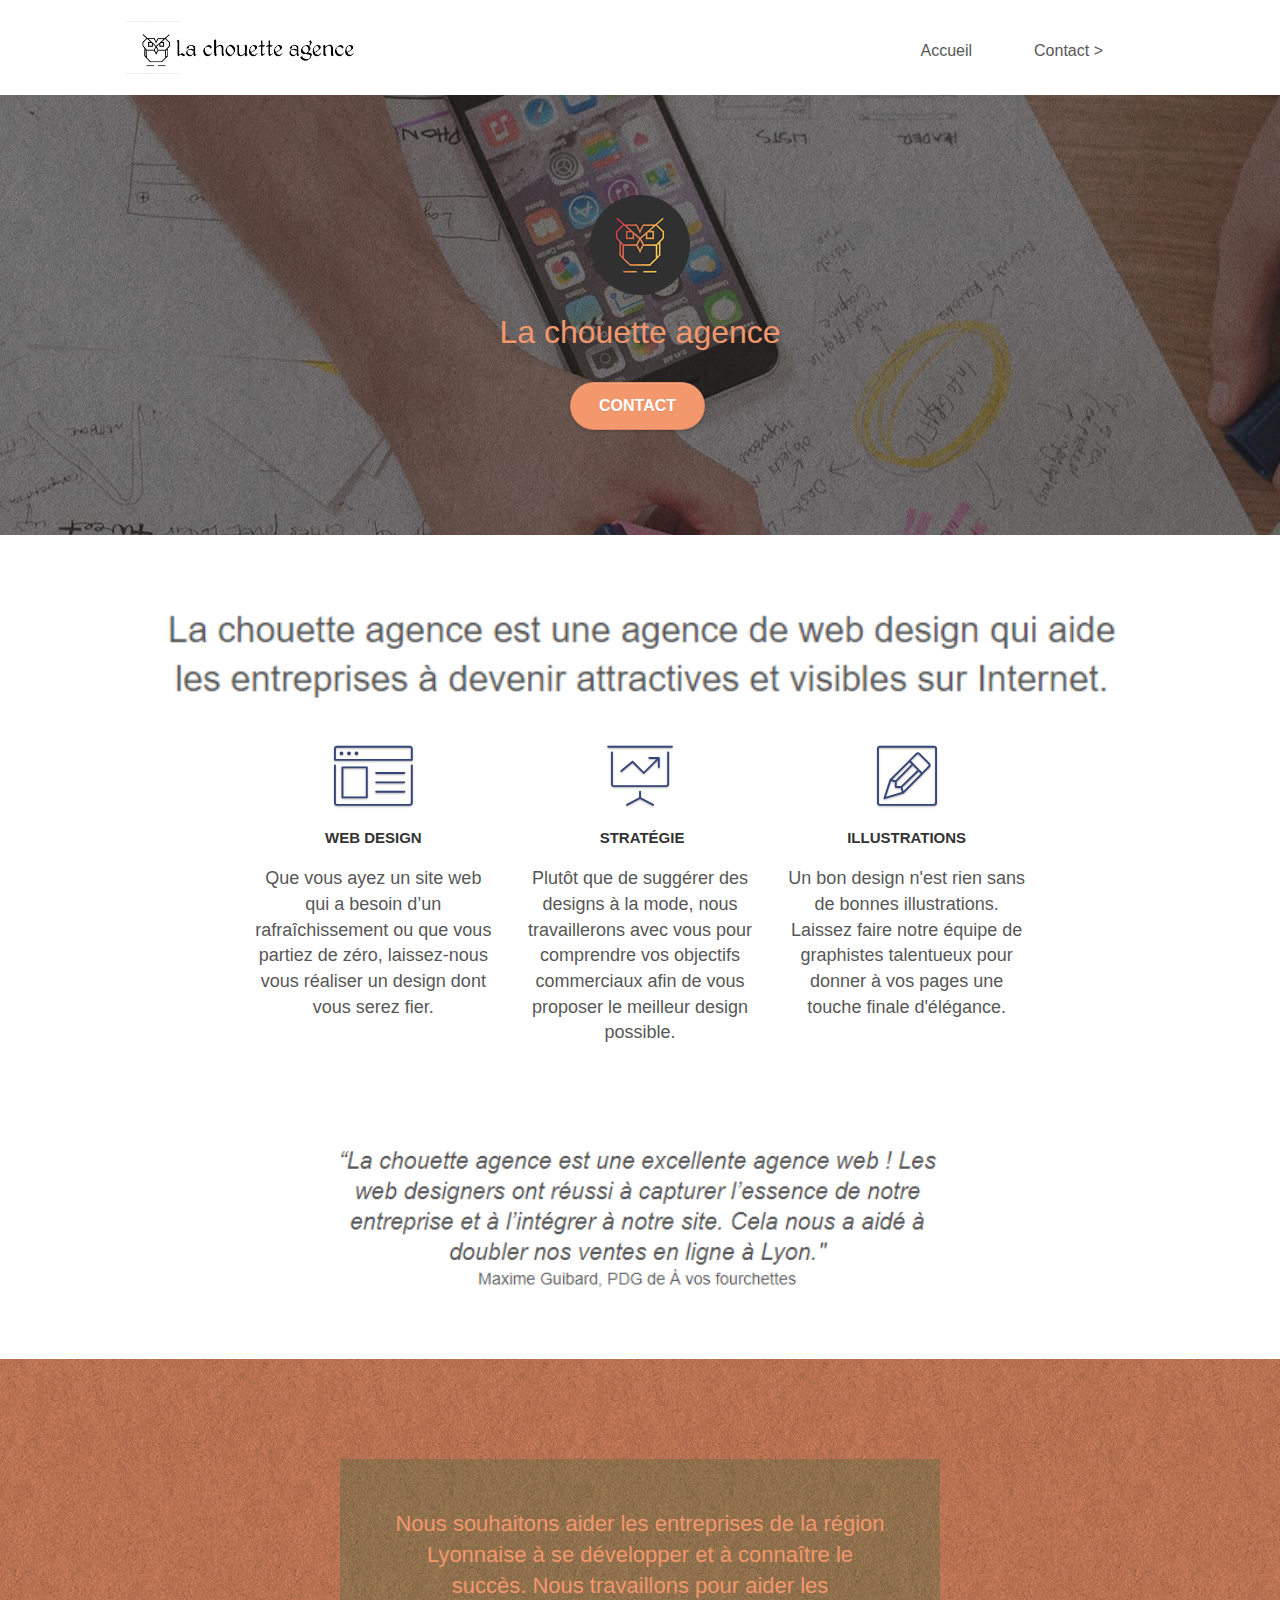
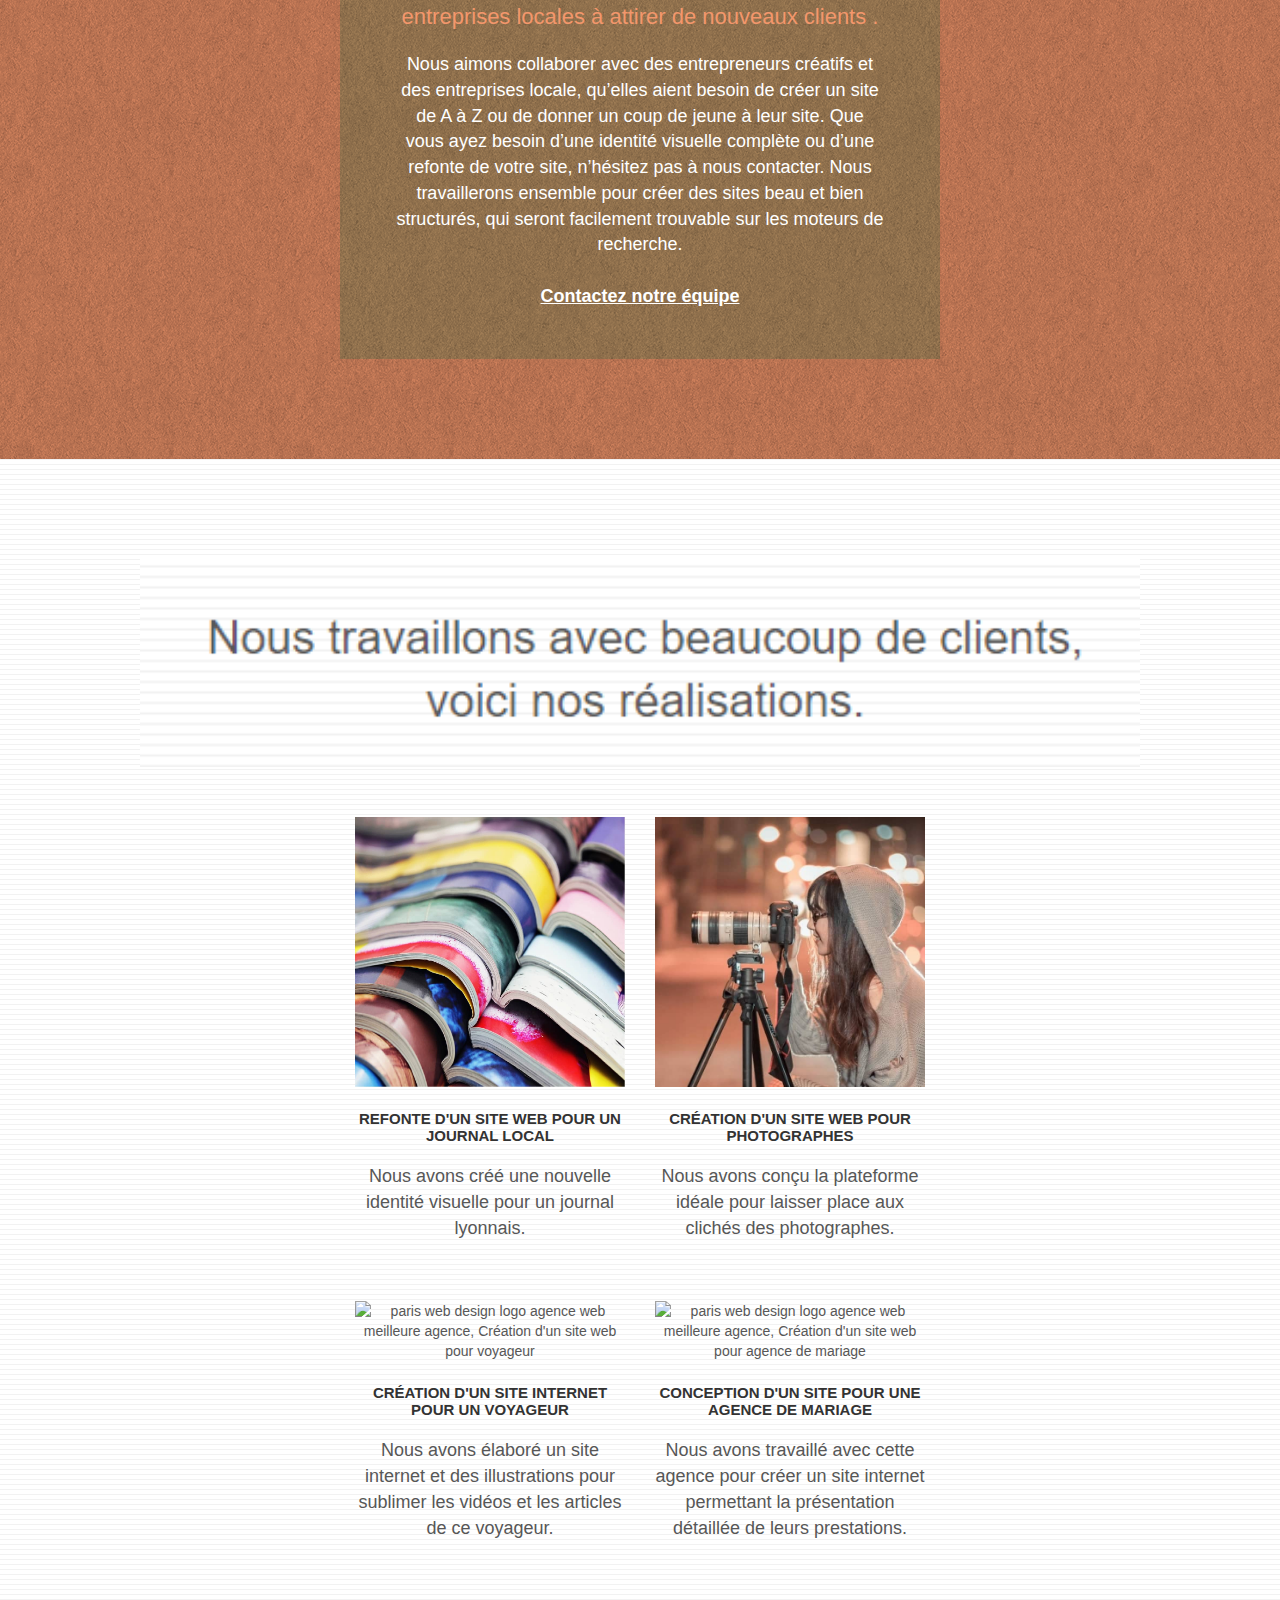
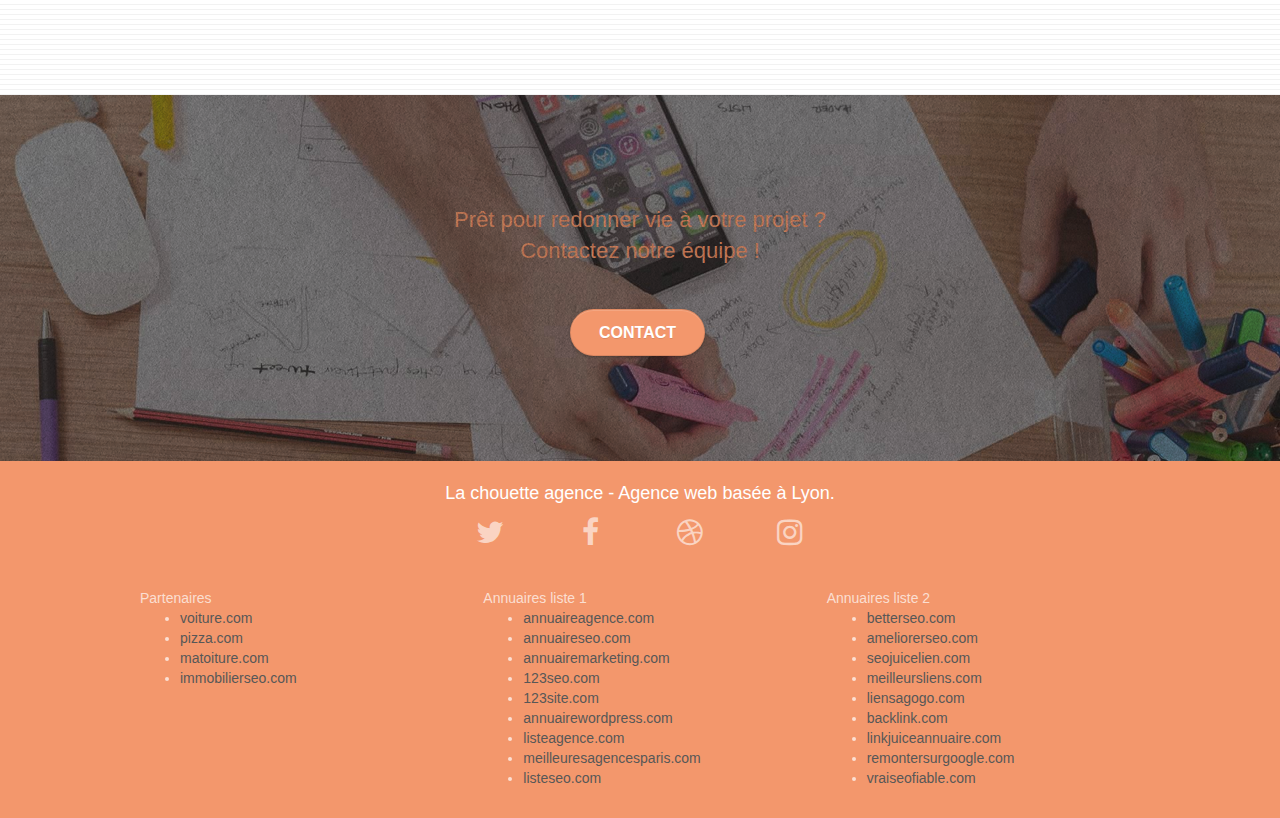
==== index.html @ f7504cf6 "Img compressées + élément hors fenêtre + redimensionnement texte..." ====
<!doctype html>
<html lang="fr">
<head>
    <meta charset="utf-8">
    <meta name="keywords" content="seo, google, site web, site internet, agence design paris, agence design, agence design,agence design,agence design,agence design,agence design,agence design,agence design,agence design">
    <meta name="description" content="La chouette agence est une entreprise de web design qui aide les entreprises à devenir attractives et visibles sur internet">
    <meta name="viewport" content="width=device-width, initial-scale=1.0, viewport-fit=cover">
    <link rel="shortcut icon" type="image/png" href="favicon.jpg">
    
	<link rel="stylesheet" type="text/css" href="./css/bootstrap.css">
	<link rel="stylesheet" type="text/css" href="style.css">
	<link rel="stylesheet" type="text/css" href="./css/font-awesome.css">
	<link rel="stylesheet" type="text/css" href="./css/et-line.css">
	
    
	<script src="./js/jquery-2.1.0.js" defer></script>
	<script src="./js/bootstrap.js" defer></script>
	<script src="./js/blocs.js" defer></script>
	<script src="./js/jquery.touchSwipe.js" defer></script>
	<script src="./js/gmaps.js" defer></script>

    <title> La chouette agence </title>

    
<!-- Analytics -->
 
<!-- Analytics END -->
    
</head>
<body>
<!-- Principal conteneur -->
<div class="page-container">
    
<!-- bloc-0 -->
<div class="bloc bgc-white l-bloc " id="bloc-0">
	<div class="container bloc-sm">

		<nav class="navbar row">
			<div class="navbar-header">
				<div class="keywords" style="color:#cccccc;font-size:1px;">Agence web à paris, stratégie web, web design, illustrations, design de site web, site web, web, internet, site internet, site</div>
				<a class="navbar-brand" href="index.html"><img src="img/la-chouette-agence.png" alt="paris web design logo agence web meilleure agence" height="40" /></a>
				<div class="keywords" style="color:#cccccc;font-size:1px;">Agence web à paris, stratégie web, web design, illustrations, design de site web, site web, web, internet, site internet, site</div>
				<button id="nav-toggle" type="button" class="ui-navbar-toggle navbar-toggle" data-toggle="collapse" data-target=".navbar-1">
					<span class="sr-only">Toggle navigation</span><span class="icon-bar"></span><span class="icon-bar"></span><span class="icon-bar"></span>
				</button>
			</div>
			<div class="collapse navbar-collapse navbar-1 special-dropdown-nav">
				<ul class="site-navigation nav navbar-nav">
					<li>
						<a href="index.html">Accueil</a>
					</li>
					<li>
					</li>
					<li>
						<a href="page2.html"> Contact &gt;</a>
					</li>
				</ul>
			</div>
		</nav>
	</div>
</div>
<!-- bloc-0 END -->

<!-- bloc-1-presentation -->
<div class="bloc bgc-dark-slate-blue bg-banniere d-bloc bg-t-edge bloc-bg-texture texture-paper b-parallax" id="bloc-1-hero">
	<div class="container bloc-lg">
		<div class="row tight-width-whitespace">
			<div class="col-sm-12">
				<img src="img/logo.png" class="center-block image-resize-mode" width="100" alt="La chouette agence, agence web paris, création logo paris" />
				<h1 class="text-center hero-bloc-text tc-white ">
					La chouette agence
				</h1>
				<div class="text-center">
					<a href="page2.html" class="btn btn-lg btn-clean btn-rd cta-hero btn-atomic-tangerine" id="cta-hero" title="Contact">Contact</a>
				</div>
			</div>
		</div>
	</div>
</div>
<!-- bloc-1-presentation END -->

<!-- bloc-2-services -->
<div class="bloc bgc-white l-bloc" id="bloc-2-services">
	<div class="container bloc-md">
		<div class="row">
			<div class="col-sm-12 text-center">
				<img alt="agence web, agence web paris, web design paris, stratégie web" src="img/title.png" />
			</div>
		</div>
		<div class="row voffset-lg med-width-whitespace">
			<div class="col-sm-4">
				<div class="text-center">
					<span class="et-icon-browser sm-shadow icon-dark-slate-blue icons icon-lg"></span>
				</div>
				<h3 class="mg-md text-center">
					Web design
				</h3>
				<p class="text-center ">
					Que vous ayez un site web qui a besoin d&rsquo;un rafraîchissement ou que vous partiez de zéro, laissez-nous vous réaliser un design dont vous serez fier.
				</p>
			</div>
			<div class="col-sm-4">
				<div class="text-center">
					<span class="et-icon-presentation sm-shadow icon-dark-slate-blue icons icon-lg"></span>
				</div>
				<h3 class="mg-md text-center">
					&nbsp;Stratégie
				</h3>
				<p class="text-center ">
					Plutôt que de suggérer des designs à la mode, nous travaillerons avec vous pour comprendre vos objectifs commerciaux afin de vous proposer le meilleur design possible.<br>
				</p>
			</div>
			<div class="col-sm-4">
				<div class="text-center">
					<span class="et-icon-edit sm-shadow icon-dark-slate-blue icons icon-lg"></span>
				</div>
				<h3 class="mg-md text-center">
					Illustrations
				</h3>
				<p class="text-center ">
					Un bon design n'est rien sans de bonnes illustrations. Laissez faire notre équipe de graphistes talentueux pour donner à vos pages une touche finale d'élégance.
				</p>
			</div>
		</div>
		<div class="row voffset-lg voffset">
			<div class="col-xs-12 col-md-8 col-md-offset-2 text-center">
				<img alt="agence web, agence web paris, web design paris, stratégie web" src="img/citation.png" />

			</div>
		</div>
	</div>
</div>
<!-- bloc-2-services END -->

<!-- bloc-3-what-i-do -->
<div class="bloc tc-white bgc-atomic-tangerine bg-presentation d-bloc bloc-bg-texture texture-paper b-parallax" id="bloc-3-what-i-do">
	<div class="container bloc-lg">
		<div class="row tight-width-whitespace black-background">
			<div class="col-sm-12">
				<h2 class="mg-md text-center tc-white">
					Nous souhaitons aider les entreprises de la région Lyonnaise à se développer et à connaître le succès. Nous travaillons pour aider les entreprises locales à attirer de nouveaux clients .<br>
				</h2>
				<p class="text-center white">
					Nous aimons collaborer avec des entrepreneurs créatifs et des entreprises locale, qu’elles aient besoin de créer un site de A à Z ou de donner un coup de jeune à leur site. Que vous ayez besoin d’une identité visuelle complète ou d’une refonte de votre site, n’hésitez pas à nous contacter. Nous travaillerons ensemble pour créer des sites beau et bien structurés, qui seront facilement trouvable sur les moteurs de recherche. <br><br><a class="ltc-white bold-link" href="page2.html">Contactez notre équipe</a><br>
				</p>
			</div>
		</div>
	</div>
</div>
<!-- bloc-3-what-i-do END -->

<!-- bloc-4-portfolio -->
<div class="bloc bgc-white bg-lines-h2-bg bg-repeat l-bloc" id="bloc-4-portfolio">
	<div class="container bloc-lg">
		<div class="row">
			<div class="col-sm-12 text-center">
				<img alt="agence web, agence web paris, web design paris, stratégie web" src="img/title2.png" />
			</div>
		</div>
		<div class="row tight-width-whitespace portfolio-row">
			<div class="col-sm-6">
				<a href="#" data-lightbox="img/1.jpg" data-gallery-id="gallery-1" data-caption="Refonte d'un site web pour un journal local" data-frame="snapshot-lb"><img src="img/1.jpg" alt="paris web design logo agence web meilleure agence et refonte site web journal" class="img-responsive portfolio-thumb" /></a>
				<h3 class="mg-md text-center">
					Refonte d'un site web pour un journal local
				</h3>
				<p class="text-center">
					Nous avons créé une nouvelle identité visuelle pour un journal lyonnais.
				</p>
			</div>
			<div class="col-sm-6">
				<a href="#" data-lightbox="img/2.jpg" data-gallery-id="gallery-1" data-caption="Création d'un site web pour photographes" data-frame="snapshot-lb"><img src="img/2.jpg" class="img-responsive portfolio-thumb" alt="paris web design logo agence web meilleure agence, Création d'un site web pour photographes" title="site photographes"/></a>
				<h3 class="mg-md text-center">
					Création d'un site web pour photographes
				</h3>
				<p class="text-center">
					Nous avons conçu la plateforme idéale pour laisser place aux clichés des photographes.
				</p>
			</div>
		</div>
		<div class="row tight-width-whitespace portfolio-row">
			<div class="col-sm-6">
				<a href="#" data-lightbox="img/3.jpeg" data-gallery-id="gallery-1" data-caption="Création d'un site internet pour un voyageur" data-frame="snapshot-lb"><img src="img/3.jpeg" class="img-responsive portfolio-thumb" alt="paris web design logo agence web meilleure agence, Création d'un site web pour voyageur" title="site voyageurs"/></a>
				<h3 class="mg-md text-center">
					Création d'un site internet pour un voyageur
				</h3>
				<p class="text-center">
					Nous avons élaboré un site internet et des illustrations pour sublimer les vidéos et les articles de ce voyageur.
				</p>
			</div>
			<div class="col-sm-6">
				<a href="#" data-lightbox="img/4.jpeg" data-gallery-id="gallery-1" data-caption="Conception d'un site pour une agence de mariage" data-frame="snapshot-lb"><img src="img/4.jpeg" class="img-responsive portfolio-thumb" alt="paris web design logo agence web meilleure agence, Création d'un site web pour agence de mariage" title="site pour mariage"/></a>
				<h3 class="mg-md text-center">
					Conception d'un site pour une agence de mariage
				</h3>
				<p class="text-center">
					Nous avons travaillé avec cette agence pour créer un site internet permettant la présentation détaillée de leurs prestations.
				</p>
			</div>
		</div>
	</div>
</div>
<!-- bloc-4-portfolio END -->

<!-- bloc-5-cta -->
<div class="bloc bgc-dark-slate-blue bg-banniere d-bloc bloc-bg-texture texture-paper" id="bloc-5-cta">
	<div class="container bloc-lg">
		<div class="row">
			<h2 class="mg-md text-center tc-white">
				Prêt pour redonner vie à votre projet ?<br>Contactez notre équipe !
			</h2>
			<div class="col-sm-12 text-center">
				<a href="page2.html" class="btn btn-atomic-tangerine btn-clean btn-rd btn-lg cta-hero" title="Contact">Contact</a>
			</div>
		</div>
	</div>
</div>
<!-- bloc-5-cta END -->

<!-- Footer - bloc-8 -->
<div class="bloc bgc-atomic-tangerine d-bloc" id="bloc-8">
	<div class="container bloc-sm">
		<div class="row">
			<div class="col-sm-12">
				<p class="text-center white">
					La chouette agence - Agence web basée à Lyon.<br>
				</p>
				<div class="row row-no-gutters social">
					<div class="col-sm-3">
						<div class="text-center">
							<a class="social" href="index.html"><span class="fa fa-twitter icon-md"></span></a>
						</div>
					</div>
					<div class="col-sm-3">
						<div class="text-center">
							<a class="social" href="index.html"><span class="fa fa-facebook icon-md"></span></a>
						</div>
					</div>
					<div class="col-sm-3">
						<div class="text-center">
							<a class="social" href="index.html"><span class="fa fa-dribbble icon-md"></span></a>
						</div>
					</div>
					<div class="col-sm-3">
						<div class="text-center">
							<a class="social" href="index.html"><span class="fa fa-instagram icon-md"></span></a>
						</div>
					</div>
					<div class="keywords" style="color:#F3976C;">Agence web à paris, stratégie web, web design, illustrations, design de site web, site web, web, internet, site internet, site</div>
				</div>
				<div class="row">
					<div class="col-sm-4">
						Partenaires
							<ul>
								<li><a href="voiture.com">voiture.com</a></li>
								<li><a href="pizza.com">pizza.com</a></li>
								<li><a href="matoiture.com">matoiture.com</a></li>
								<li><a href="immobilierseo.com">immobilierseo.com</a></li>
							</ul>		
					</div>
					<div class="col-sm-4">
						Annuaires liste 1
						<ul>
							<li><a href="annuaireagence.com">annuaireagence.com</a></li>
							<li><a href="annuaireseo.com">annuaireseo.com</a></li>
							<li><a href="annuairemarketing.com">annuairemarketing.com</a></li>
							<li><a href="123seoture.com">123seo.com</a></li>
							<li><a href="123site.com">123site.com</a></li>
							<li><a href="annuairewordpress.com">annuairewordpress.com</a></li>
							<li><a href="listeagence.com">listeagence.com</a></li>
							<li><a href="meilleuresagencesparis.com">meilleuresagencesparis.com</a></li>
							<li><a href="listeseo.com">listeseo.com</a></li>
						</ul>
					</div>
					<div class="col-sm-4">
						Annuaires liste 2
						<ul>
							<li><a href="betterseo.com">betterseo.com</a></li>
							<li><a href="ameliorerseo.com">ameliorerseo.com</a></li>
							<li><a href="seojuicelien.com">seojuicelien.com</a></li>
							<li><a href="meilleursliens.com">meilleursliens.com</a></li>
							<li><a href="liensagogo.com">liensagogo.com</a></li>
							<li><a href="backlink.com">backlink.com</a></li>
							<li><a href="linkjuiceannuaire.com">linkjuiceannuaire.com</a></li>
							<li><a href="remontersurgoogle.com">remontersurgoogle.com</a></li>
							<li><a href="vraiseofiable.com">vraiseofiable.com</a></li>
						</ul>
					</div>
				</div>
			</div>
		</div>
	</div>
</div>
<!-- Footer - bloc-8 END -->

</div>
<!-- Principal conteneur END -->
    

</body>
</html>
---- style.css ----
body {
    margin: 0;
    padding: 0;
    background: #FFF;
    overflow-x: hidden;
    -webkit-font-smoothing: antialiased;
    -moz-osx-font-smoothing: grayscale;
}

a,
button {
    transition: all .3s ease-in-out;
    outline: none!important;
}

a:hover {
    text-decoration: none;
    cursor: pointer;
}

#page-loading-blocs-notifaction {
    position: fixed;
    top: 0;
    bottom: 0;
    width: 100%;
    z-index: 100000;
    background: #FFFFFF url("img/pageload-spinner.gif") no-repeat center center;
}

.bloc {
    
    clear: both;
    background: 50% 50% no-repeat;
    padding: 0 50px;
    -webkit-background-size: cover;
    -moz-background-size: cover;
    -o-background-size: cover;
    background-size: cover;
    position: relative;
}

.bloc .container {
    padding-left: 0;
    padding-right: 0;
}
.text-center img {
    width: 100%;
}

.bloc-lg {
    padding: 100px 50px;
}

.bloc-md {
    padding: 50px;
}

.bloc-sm {
    padding: 20px 50px;
}

.bg-center,
.bg-l-edge,
.bg-r-edge,
.bg-t-edge,
.bg-b-edge,
.bg-tl-edge,
.bg-bl-edge,
.bg-tr-edge,
.bg-br-edge,
.bg-repeat {
    -webkit-background-size: auto!important;
    -moz-background-size: auto!important;
    -o-background-size: auto!important;
    background-size: auto!important;
}

.bg-repeat {
    background: repeat;
}

.bg-t-edge {
    background: top no-repeat;
}

.bloc-bg-texture::before {
    content: "";
    background-size: 2px 2px;
    position: absolute;
    top: 0;
    bottom: 0;
    left: 0;
    right: 0;
}

.texture-paper::before {
    background: url("img/texture-paper.png");
    background-size: 280px 280px;
}

.b-parallax {
    background-attachment: fixed;
}

.d-bloc {
    color: rgba(255, 255, 255, .7);
}

.d-bloc button:hover {
    color: rgba(255, 255, 255, .9);
}

.d-bloc .icon-round,
.d-bloc .icon-square,
.d-bloc .icon-rounded,
.d-bloc .icon-semi-rounded-a,
.d-bloc .icon-semi-rounded-b {
    border-color: rgba(255, 255, 255, .9);
}

.d-bloc .divider-h span {
    border-color: rgba(255, 255, 255, .2);
}

.d-bloc .a-btn,
.d-bloc .navbar a,
.d-bloc .navbar-brand,
.d-bloc a .icon-sm,
.d-bloc a .icon-md,
.d-bloc a .icon-lg,
.d-bloc a .icon-xl,
.d-bloc h1 a,
.d-bloc h2 a,
.d-bloc h3 a,
.d-bloc h4 a,
.d-bloc h5 a,
.d-bloc h6 a,
.d-bloc p a {
    color: rgba(255, 255, 255, .6);
}

.d-bloc .a-btn:hover,
.d-bloc .navbar a:hover,
.d-bloc .navbar-brand:hover,
.d-bloc a:hover .icon-sm,
.d-bloc a:hover .icon-md,
.d-bloc a:hover .icon-lg,
.d-bloc a:hover .icon-xl,
.d-bloc h1 a:hover,
.d-bloc h2 a:hover,
.d-bloc h3 a:hover,
.d-bloc h4 a:hover,
.d-bloc h5 a:hover,
.d-bloc h6 a:hover,
.d-bloc p a:hover {
    color: rgba(255, 255, 255, 1);
}

.d-bloc .navbar-toggle .icon-bar {
    background: rgba(255, 255, 255, 1);
}

.d-bloc .btn-wire,
.d-bloc .btn-wire:hover {
    color: rgba(255, 255, 255, 1);
    border-color: rgba(255, 255, 255, 1);
}

.d-bloc .panel {
    color: rgba(0, 0, 0, .5);
}

.d-bloc .panel button:hover {
    color: rgba(0, 0, 0, .7);
}

.d-bloc .panel icon {
    border-color: rgba(0, 0, 0, .7);
}

.d-bloc .panel .divider-h span {
    border-color: rgba(0, 0, 0, .1);
}

.d-bloc .panel .a-btn {
    color: rgba(0, 0, 0, .6);
}

.d-bloc .panel .a-btn:hover {
    color: rgba(0, 0, 0, 1);
}

.d-bloc .panel .btn-wire,
.d-bloc .panel .btn-wire:hover {
    color: rgba(0, 0, 0, .7);
    border-color: rgba(0, 0, 0, .3);
}

.d-bloc .panel,
.l-bloc {
    color: rgba(0, 0, 0, .5);
}

.d-bloc .panel button:hover,
.l-bloc button:hover {
    color: rgba(0, 0, 0, .7);
}

.l-bloc .icon-round,
.l-bloc .icon-square,
.l-bloc .icon-rounded,
.l-bloc .icon-semi-rounded-a,
.l-bloc .icon-semi-rounded-b {
    border-color: rgba(0, 0, 0, .7);
}

.d-bloc .panel .divider-h span,
.l-bloc .divider-h span {
    border-color: rgba(0, 0, 0, .1);
}

.d-bloc .panel .a-btn,
.l-bloc .a-btn,
.l-bloc .navbar a,
.l-bloc .navbar-brand,
.l-bloc a .icon-sm,
.l-bloc a .icon-md,
.l-bloc a .icon-lg,
.l-bloc a .icon-xl,
.l-bloc h1 a,
.l-bloc h2 a,
.l-bloc h3 a,
.l-bloc h4 a,
.l-bloc h5 a,
.l-bloc h6 a,
.l-bloc p a {
    color: rgba(0, 0, 0, .6);
}

.d-bloc .panel .a-btn:hover,
.l-bloc .a-btn:hover,
.l-bloc .navbar a:hover,
.l-bloc .navbar-brand:hover,
.l-bloc a:hover .icon-sm,
.l-bloc a:hover .icon-md,
.l-bloc a:hover .icon-lg,
.l-bloc a:hover .icon-xl,
.l-bloc h1 a:hover,
.l-bloc h2 a:hover,
.l-bloc h3 a:hover,
.l-bloc h4 a:hover,
.l-bloc h5 a:hover,
.l-bloc h6 a:hover,
.l-bloc p a:hover {
    color: rgba(0, 0, 0, 1);
}

.l-bloc .navbar-toggle .icon-bar {
    color: rgba(0, 0, 0, .6);
}

.d-bloc .panel .btn-wire,
.d-bloc .panel .btn-wire:hover,
.l-bloc .btn-wire,
.l-bloc .btn-wire:hover {
    color: rgba(0, 0, 0, .7);
    border-color: rgba(0, 0, 0, .3);
}

.voffset {
    margin-top: 30px;
}

.voffset-lg {
    margin-top: 80px;
}

.row-no-gutters {
    margin-right: 0;
    margin-left: 0;
}

.row.row-no-gutters > [class^="col-"],
.row.row-no-gutters > [class*=" col-"] {
    padding-right: 0;
    padding-left: 0;
}

#bloc-1-hero h1 {
    font-size: 32px;
}

.navbar {
    margin-bottom: 0;
    z-index: 1;
}

.navbar-brand {
    height: auto;
    padding: 3px 15px;
    font-size: 25px;
    font-weight: normal;
    font-weight: 600;
    line-height: 44px;
}

.navbar-brand img {
    max-height: 200px;
    margin: 0 5px 0 0;
    display: inline;
}

.navbar-brand img[src$=svg] {
    min-width: 100px;
}

.nav-center .navbar-brand img {
    margin: 0;
}

.navbar .nav {
    padding-top: 2px;
    margin-right: -16px;
    float: right;
    z-index: 1;
}

.nav > li {
    float: left;
    margin-top: 4px;
    font-size: 16px;
}

.navbar-nav .open .dropdown-menu > li > a {
    text-align: inherit;
}

.nav > li a:hover,
.nav > li a:focus {
    background: transparent;
}

.navbar-toggle {
    margin: 10px 10px 0 0;
    border: 0px;
}

.navbar-toggle:hover {
    background: transparent!important;
}

.navbar-toggle .icon-bar {
    background-color: rgba(0, 0, 0, .5);
    width: 26px;
}

.nav-invert .navbar .nav {
    float: left;
}

.nav-invert .navbar-header,
.nav-invert .navbar-brand {
    float: right;
    position: relative;
    z-index: 2;
}

@media (min-width: 768px) {
    .site-navigation {
        position: absolute;
        top: 50%;
        right: 20px;
        transform: translate(0, -50%);
        -webkit-transform: translateY(-50%);
    }
    .site-navigation a{
        margin-right: 2em;
    }
    .nav > li .dropdown-menu a,
    .nav > li .dropdown-menu a:hover {
        color: #484848;
    }
    .nav-invert .site-navigation {
        left: 0;
        right: 0;
    }
    .nav-center {
        text-align: center;
    }
    .nav-center .navbar-header {
        width: 100%;
    }
    .nav-center .navbar-header,
    .nav-center .navbar-brand,
    .nav-center .nav > li {
        float: none;
        display: inline-block;
    }
    .nav-center .site-navigation {
        position: relative;
        width: 100%;
        right: 0;
        margin-right: 0px;
        margin-top: 20px;
    }
    .nav-center.mini-nav .navbar-toggle {
        float: none;
        margin: 10px auto 0;
    }
}

.nav > li > .dropdown a {
    background: none!important;
    display: block;
    padding: 14px 15px;
}

nav .caret {
    margin: 0 5px;
}

.dropdown-menu .dropdown-menu {
    top: -8px;
    left: 100%;
}

.dropdown-menu .dropmenu-flow-right {
    top: 100%;
    left: 0;
    margin-left: -1px;
    border-top-left-radius: 0;
    border-top-right-radius: 0;
}

.dropdown-menu .dropdown span {
    border: 4px solid black;
    border-top-color: transparent;
    border-right-color: transparent;
    border-bottom-color: transparent;
    margin: 6px -5px 0 0!important;
    float: right;
}

.mg-md {
    margin-top: 10px;
    margin-bottom: 20px;
}

.mg-lg {
    margin-top: 10px;
    margin-bottom: 40px;
}

.btn {
    margin: 0 5px 5px 0;
}

.btn.pull-right {
    margin: 0 0 5px 5px;
}

.btn-d,
.btn-d:hover,
.btn-d:focus {
    color: #FFF;
    background: rgba(0, 0, 0, .3);
}

button {
    outline: none!important;
}

.btn-rd {
    border-radius: 40px;
}

.btn-clean {
    border: 1px solid rgba(0, 0, 0, .08);
    border-bottom-color: rgba(0, 0, 0, .1);
    text-shadow: 0 1px 0 rgba(0, 0, 1, .1);
    box-shadow: 0 1px 3px rgba(0, 0, 1, .25), inset 0 1px 0 0 rgba(255, 255, 255, .15);
}

.icon-md {
    font-size: 30px!important;
}

.icon-lg {
    font-size: 60px!important;
}

.sm-shadow {
    text-shadow: 0 1px 2px rgba(0, 0, 0, .3);
}

.panel-sq,
.panel-sq .panel-heading,
.panel-sq .panel-footer {
    border-radius: 0;
}

.panel-rd {
    border-radius: 30px;
}

.panel-rd .panel-heading {
    border-radius: 29px 29px 0 0;
}

.panel-rd .panel-footer {
    border-radius: 0 0 29px 29px;
}

.form-control {
    border-color: rgba(0, 0, 0, .1);
    box-shadow: none;
}

.scrollToTop {
    width: 40px;
    height: 40px;
    position: fixed;
    bottom: 20px;
    right: 20px;
    opacity: 0;
    z-index: 500;
    transition: all .3s ease-in-out;
}

.scrollToTop span {
    margin-top: 6px;
}

.showScrollTop {
    font-size: 14px;
    opacity: 1;
}

a[data-lightbox] {
    position: relative;
    display: block;
    text-align: center;
}

a[data-lightbox]:hover::before {
    content: "+";
    font-family: "HelveticaNeue-Light", "Helvetica Neue Light", "Helvetica Neue", Helvetica, Arial;
    font-size: 32px;
    width: 50px;
    height: 50px;
    margin-left: -25px;
    border-radius: 50%;
    background: rgba(0, 0, 0, .6);
    color: #FFF;
    font-weight: 100;
    z-index: 1;
    position: absolute;
    top: 50%;
    transform: translateY(-50%);
    -webkit-transform: translateY(-50%);
}

a[data-lightbox]:hover img {
    opacity: 0.6;
    -webkit-animation-fill-mode: none;
    animation-fill-mode: none;
}

#lightbox-modal {
    display: flex;
    align-items: center;
}

#lightbox-modal .modal-dialog {
    width: 90%;
    max-width: 900px;
    margin: 0 auto 0;
}

#lightbox-modal .modal-dialog img {
    max-height: 90vh;
    margin: 0 auto;
}

.lightbox-caption {
    padding: 20px;
    color: #FFF;
    background: rgba(0, 0, 0, .5);
    position: absolute;
    left: 15px;
    right: 15px;
    bottom: 5px;
}

.close-lightbox {
    color: #FFF;
    font-size: 30px;
    position: absolute;
    top: 20px;
    right: 20px;
    z-index: 20;
    background: rgba(0, 0, 0, .5);
    border: none;
    line-height: 30px;
    padding: 0 9px 5px;
    opacity: 0.3;
}

.close-lightbox:hover,
.next-lightbox:hover,
.prev-lightbox:hover {
    opacity: 1.0;
    color: #FFF;
}

.next-lightbox,
.prev-lightbox {
    font-size: 20px;
    color: rgba(255, 255, 255, .9);
    background: rgba(0, 0, 0, .5);
    transition: all .2s ease-in-out;
    position: absolute;
    top: 45%;
    z-index: 1;
    opacity: 0.4;
}

.next-lightbox {
    padding: 6px 8px 1px 13px;
    right: 25px;
}

.prev-lightbox {
    padding: 6px 13px 1px 10px;
    left: 25px;
}

.snapshot-lb .modal-body {
    padding-bottom: 45px;
}

.snapshot-lb .lightbox-caption {
    padding: 0;
    color: rgba(0, 0, 0, .5);
    background: none;
}

h1,
h2,
h3,
h4,
h5,
h6,
p,
label,
.btn,
a {
    font-family: "helvetica";
    font-weight: 400;
    color: #575757!important;
}

.container {
    max-width: 1000px;
}

.hero-bloc-text {
    font-size: 38px;
}

.hero-bloc-text-sub {
    font-size: 36px;
}

.statement-bloc-text {
    line-height: 26px;
    font-style: italic;
    font-size: 20px;
    text-align: center;
    font-weight: lighter;
    max-width: 520px;
    margin: auto auto auto auto;
}

p {
    font-size: 18px;
}

.tight-width-whitespace {
    max-width: 600px;
    margin: auto auto auto auto;
}

.h1 {
    font-size: 20px;
    font-family: "Open Sans";
}

.cta-hero {
    margin-top: 22px;
    color: #FFFFFF!important;
    text-transform: uppercase;
    padding: 12px 28px 12px 28px;
    font-size: 16px;
    font-weight: 700;
}

.social {
    max-width: 400px;
    margin: auto auto auto auto;
}

h2 {
    font-size: 22px;
    line-height: 1.4em;
}

h3 {
    font-size: 15px;
    text-transform: uppercase;
    font-weight: 700;
    color: #333333!important;
}

.med-width-whitespace {
    max-width: 800px;
    margin: auto auto auto auto;
    box-shadow: 0px 0px 0px #000000;
}

h1 {
    color: #333333!important;
}

h4 {
    color: #333333!important;
}

.icons {
    margin-bottom: 14px;
    margin-top: 24px;
}

.white {
    color: #FFFFFF!important;
}

.portfolio-thumb {
    margin-bottom: 24px;
}

.portfolio-row {
    margin-bottom: 44px;
    margin-top: 50px;
}

.avatar {
    box-shadow: 0px 4px 9px rgba(0, 0, 0, 0.3);
}

.black-background {
    background-color: rgba(165, 147, 99, 0.7);
    padding: 40px 40px 40px 40px;
}

.bold-link {
    font-weight: 900;
    text-decoration: underline!important;
}

.bgc-white {
    background-color: #FFFFFF;
}

.bgc-dark-slate-blue {
    background-color: #364577;
}

.bgc-atomic-tangerine {
    background-color: #F3976C;
}

.tc-white {
    color: #F3976C!important;
}

.btn-atomic-tangerine {
    background: #F3976C;
    color: #FFFFFF!important;
}

.btn-atomic-tangerine:hover {
    background: #c27956!important;
    color: #FFFFFF!important;
}

.ltc-white {
    color: #FFFFFF!important;
}

.ltc-white:hover {
    color: #cccccc!important;
}

.ltc-atomic-tangerine {
    color: #F3976C!important;
}

.ltc-atomic-tangerine:hover {
    color: #c27956!important;
}

.icon-dark-slate-blue {
    color: #364577!important;
    border-color: #364577!important;
}

.bg-dots-bg {
    background-image: url("img/dots-bg.png");
}

.bg-lines-h2-bg {
    background-image: url("img/lines-h2-bg.png");
}

.bg-banniere {
    background-image: url("img/la-chouette-agence-banniere.jpg");
}

.bg-presentation {
    background-image: url("img/image-de-presentation.bmp");
}

@media (max-width: 1024px) {
    .bloc {
        padding-left: 20px;
        padding-right: 20px;
    }
    .bloc.full-width-bloc,
    .bloc-tile-2.full-width-bloc .container,
    .bloc-tile-3.full-width-bloc .container,
    .bloc-tile-4.full-width-bloc .container {
        padding-left: 0;
        padding-right: 0;
    }
}

@media (max-width: 992px) and (min-width: 768px) {
    .navbar .nav {
        max-width: 80%
    }
    .nav-center.navbar .nav {
        max-width: 100%
    }
}

@media only screen and (min-device-width: 768px) and (max-device-width: 1024px) and (orientation: landscape) {
    .b-parallax {
        background-attachment: scroll;
    }
}

@media only screen and (min-device-width: 1024px) and (max-device-width: 1366px) and (-webkit-min-device-pixel-ratio: 1.5) {
    .b-parallax {
        background-attachment: scroll;
    }
}

@media (max-width: 991px) {
    .container {
        width: 100%;
    }
    .b-parallax {
        background-attachment: scroll;
    }
    .page-container,
    #hero-bloc {
        overflow-x: hidden;
        position: relative;
    }
    .bloc {
        padding-left: constant(safe-area-inset-left);
        padding-right: constant(safe-area-inset-right);
    }
    .bloc-group,
    .bloc-group .bloc {
        display: block;
        width: 100%;
    }
    .bloc-fill-screen .fill-bloc-top-edge,
    .bloc-fill-screen .fill-bloc-bottom-edge {
        padding: 0 20px;
        padding-left: constant(safe-area-inset-left);
        padding-right: constant(safe-area-inset-right);
    }
}

@media (max-width: 767px) {
    .page-container {
        overflow-x: hidden;
        position: relative;
    }
    h1,
    h2,
    h3,
    h4,
    h5,
    h6,
    p,
    #disqus_thread {
        padding-left: 10px!important;
        padding-right: 10px!important;
    }
    .b-parallax {
        background-attachment: scroll;
    }
    .navbar .nav {
        padding-top: 0;
        border-top: 1px solid rgba(0, 0, 0, .2);
        float: none!important;
    }
    .navbar.row {
        margin-left: 0;
        margin-right: 0;
    }
    .site-navigation {
        position: inherit;
        transform: none;
        -webkit-transform: none;
        -ms-transform: none;
    }
    .nav > li {
        margin-top: 0;
        border-bottom: 1px solid rgba(0, 0, 0, .1);
        background: rgba(0, 0, 0, .05);
        text-align: left;
        padding-left: 15px;
        width: 100%;
    }
    .nav > li:hover {
        background: rgba(0, 0, 0, .08);
    }
    .dropdown .dropdown a .caret {
        float: none;
        margin: 5px 0 0 10px!important;
        border: 4px solid black;
        border-bottom-color: transparent;
        border-right-color: transparent;
        border-left-color: transparent;
    }
    #hero-bloc .navbar .nav {
        background: rgba(0, 0, 0, .8);
    }
    #hero-bloc .navbar .nav a {
        color: rgba(255, 255, 255, .6);
    }
    .hero {
        padding: 50px 0;
    }
    .hero-nav {
        left: -1px;
        right: -1px;
    }
    .navbar-collapse {
        padding: 0;
        overflow-x: hidden;
        -webkit-box-shadow: none;
        box-shadow: none;
    }
    .navbar-brand img {
        max-height: 40px;
        width: auto;
    }
    .nav-invert .navbar-header {
        float: none;
        width: 100%;
    }
    .nav-invert .navbar-toggle {
        float: left;
        margin-left: 10px;
    }
    .bloc {
        padding-left: 0;
        padding-right: 0;
    }
    .bloc-xxl,
    .bloc-xl,
    .bloc-lg {
        padding: 40px 0;
    }
    .bloc-sm,
    .bloc-md {
        padding-left: 0;
        padding-right: 0;
    }
    .bloc-tile-2 .container,
    .bloc-tile-3 .container,
    .bloc-tile-4 .container,
    .bloc-fill-screen .fill-bloc-top-edge,
    .bloc-fill-screen .fill-bloc-bottom-edge {
        padding-left: 0;
        padding-right: 0;
    }
    .a-block {
        padding: 0 10px;
    }
    .btn-dwn {
        display: none;
    }
    .voffset {
        margin-top: 5px;
    }
    .voffset-md {
        margin-top: 20px;
    }
    .voffset-lg {
        margin-top: 30px;
    }
    form {
        padding: 5px;
    }
    .close-lightbox {
        display: inline-block;
    }
    .blocsapp-device-iphone5 {
        background-size: 216px 425px;
        padding-top: 60px;
        width: 216px;
        height: 425px;
    }
    .blocsapp-device-iphone5 img {
        width: 180px;
        height: 320px;
    }
}

@media (max-width: 400px) {
    .bloc {
        padding-left: 0;
        padding-right: 0;
    }
}

@media (max-width: 767px) {
    .bloc-mob-center-text {
        text-align: center;
    }
}
---- css/et-line.css ----
@font-face {
    font-family: et-line;
    src: url(../fonts/et-line.eot);
    src: url(../fonts/et-line.eot?#iefix) format('embedded-opentype'), url(../fonts/et-line.woff) format('woff'), url(../fonts/et-line.ttf) format('truetype'), url(../fonts/et-line.svg#et-line) format('svg');
    font-weight: 400;
    font-style: normal
}

.et-icon-adjustments,
.et-icon-alarmclock,
.et-icon-anchor,
.et-icon-aperture,
.et-icon-attachment,
.et-icon-bargraph,
.et-icon-basket,
.et-icon-beaker,
.et-icon-bike,
.et-icon-book-open,
.et-icon-briefcase,
.et-icon-browser,
.et-icon-calendar,
.et-icon-camera,
.et-icon-caution,
.et-icon-chat,
.et-icon-circle-compass,
.et-icon-clipboard,
.et-icon-clock,
.et-icon-cloud,
.et-icon-compass,
.et-icon-desktop,
.et-icon-dial,
.et-icon-document,
.et-icon-documents,
.et-icon-download,
.et-icon-dribbble,
.et-icon-edit,
.et-icon-envelope,
.et-icon-expand,
.et-icon-facebook,
.et-icon-flag,
.et-icon-focus,
.et-icon-gears,
.et-icon-genius,
.et-icon-gift,
.et-icon-global,
.et-icon-globe,
.et-icon-googleplus,
.et-icon-grid,
.et-icon-happy,
.et-icon-hazardous,
.et-icon-heart,
.et-icon-hotairballoon,
.et-icon-hourglass,
.et-icon-key,
.et-icon-laptop,
.et-icon-layers,
.et-icon-lifesaver,
.et-icon-lightbulb,
.et-icon-linegraph,
.et-icon-linkedin,
.et-icon-lock,
.et-icon-magnifying-glass,
.et-icon-map,
.et-icon-map-pin,
.et-icon-megaphone,
.et-icon-mic,
.et-icon-mobile,
.et-icon-newspaper,
.et-icon-notebook,
.et-icon-paintbrush,
.et-icon-paperclip,
.et-icon-pencil,
.et-icon-phone,
.et-icon-picture,
.et-icon-pictures,
.et-icon-piechart,
.et-icon-presentation,
.et-icon-pricetags,
.et-icon-printer,
.et-icon-profile-female,
.et-icon-profile-male,
.et-icon-puzzle,
.et-icon-quote,
.et-icon-recycle,
.et-icon-refresh,
.et-icon-ribbon,
.et-icon-rss,
.et-icon-sad,
.et-icon-scissors,
.et-icon-scope,
.et-icon-search,
.et-icon-shield,
.et-icon-speedometer,
.et-icon-strategy,
.et-icon-streetsign,
.et-icon-tablet,
.et-icon-target,
.et-icon-telescope,
.et-icon-toolbox,
.et-icon-tools,
.et-icon-tools-2,
.et-icon-trophy,
.et-icon-tumblr,
.et-icon-twitter,
.et-icon-upload,
.et-icon-video,
.et-icon-wallet,
.et-icon-wine {
    font-family: et-line;
    speak: none;
    font-style: normal;
    font-weight: 400;
    font-variant: normal;
    text-transform: none;
    line-height: 1;
    -webkit-font-smoothing: antialiased;
    -moz-osx-font-smoothing: grayscale;
    display: inline-block
}

.et-icon-mobile:before {
    content: "\e000"
}

.et-icon-laptop:before {
    content: "\e001"
}

.et-icon-desktop:before {
    content: "\e002"
}

.et-icon-tablet:before {
    content: "\e003"
}

.et-icon-phone:before {
    content: "\e004"
}

.et-icon-document:before {
    content: "\e005"
}

.et-icon-documents:before {
    content: "\e006"
}

.et-icon-search:before {
    content: "\e007"
}

.et-icon-clipboard:before {
    content: "\e008"
}

.et-icon-newspaper:before {
    content: "\e009"
}

.et-icon-notebook:before {
    content: "\e00a"
}

.et-icon-book-open:before {
    content: "\e00b"
}

.et-icon-browser:before {
    content: "\e00c"
}

.et-icon-calendar:before {
    content: "\e00d"
}

.et-icon-presentation:before {
    content: "\e00e"
}

.et-icon-picture:before {
    content: "\e00f"
}

.et-icon-pictures:before {
    content: "\e010"
}

.et-icon-video:before {
    content: "\e011"
}

.et-icon-camera:before {
    content: "\e012"
}

.et-icon-printer:before {
    content: "\e013"
}

.et-icon-toolbox:before {
    content: "\e014"
}

.et-icon-briefcase:before {
    content: "\e015"
}

.et-icon-wallet:before {
    content: "\e016"
}

.et-icon-gift:before {
    content: "\e017"
}

.et-icon-bargraph:before {
    content: "\e018"
}

.et-icon-grid:before {
    content: "\e019"
}

.et-icon-expand:before {
    content: "\e01a"
}

.et-icon-focus:before {
    content: "\e01b"
}

.et-icon-edit:before {
    content: "\e01c"
}

.et-icon-adjustments:before {
    content: "\e01d"
}

.et-icon-ribbon:before {
    content: "\e01e"
}

.et-icon-hourglass:before {
    content: "\e01f"
}

.et-icon-lock:before {
    content: "\e020"
}

.et-icon-megaphone:before {
    content: "\e021"
}

.et-icon-shield:before {
    content: "\e022"
}

.et-icon-trophy:before {
    content: "\e023"
}

.et-icon-flag:before {
    content: "\e024"
}

.et-icon-map:before {
    content: "\e025"
}

.et-icon-puzzle:before {
    content: "\e026"
}

.et-icon-basket:before {
    content: "\e027"
}

.et-icon-envelope:before {
    content: "\e028"
}

.et-icon-streetsign:before {
    content: "\e029"
}

.et-icon-telescope:before {
    content: "\e02a"
}

.et-icon-gears:before {
    content: "\e02b"
}

.et-icon-key:before {
    content: "\e02c"
}

.et-icon-paperclip:before {
    content: "\e02d"
}

.et-icon-attachment:before {
    content: "\e02e"
}

.et-icon-pricetags:before {
    content: "\e02f"
}

.et-icon-lightbulb:before {
    content: "\e030"
}

.et-icon-layers:before {
    content: "\e031"
}

.et-icon-pencil:before {
    content: "\e032"
}

.et-icon-tools:before {
    content: "\e033"
}

.et-icon-tools-2:before {
    content: "\e034"
}

.et-icon-scissors:before {
    content: "\e035"
}

.et-icon-paintbrush:before {
    content: "\e036"
}

.et-icon-magnifying-glass:before {
    content: "\e037"
}

.et-icon-circle-compass:before {
    content: "\e038"
}

.et-icon-linegraph:before {
    content: "\e039"
}

.et-icon-mic:before {
    content: "\e03a"
}

.et-icon-strategy:before {
    content: "\e03b"
}

.et-icon-beaker:before {
    content: "\e03c"
}

.et-icon-caution:before {
    content: "\e03d"
}

.et-icon-recycle:before {
    content: "\e03e"
}

.et-icon-anchor:before {
    content: "\e03f"
}

.et-icon-profile-male:before {
    content: "\e040"
}

.et-icon-profile-female:before {
    content: "\e041"
}

.et-icon-bike:before {
    content: "\e042"
}

.et-icon-wine:before {
    content: "\e043"
}

.et-icon-hotairballoon:before {
    content: "\e044"
}

.et-icon-globe:before {
    content: "\e045"
}

.et-icon-genius:before {
    content: "\e046"
}

.et-icon-map-pin:before {
    content: "\e047"
}

.et-icon-dial:before {
    content: "\e048"
}

.et-icon-chat:before {
    content: "\e049"
}

.et-icon-heart:before {
    content: "\e04a"
}

.et-icon-cloud:before {
    content: "\e04b"
}

.et-icon-upload:before {
    content: "\e04c"
}

.et-icon-download:before {
    content: "\e04d"
}

.et-icon-target:before {
    content: "\e04e"
}

.et-icon-hazardous:before {
    content: "\e04f"
}

.et-icon-piechart:before {
    content: "\e050"
}

.et-icon-speedometer:before {
    content: "\e051"
}

.et-icon-global:before {
    content: "\e052"
}

.et-icon-compass:before {
    content: "\e053"
}

.et-icon-lifesaver:before {
    content: "\e054"
}

.et-icon-clock:before {
    content: "\e055"
}

.et-icon-aperture:before {
    content: "\e056"
}

.et-icon-quote:before {
    content: "\e057"
}

.et-icon-scope:before {
    content: "\e058"
}

.et-icon-alarmclock:before {
    content: "\e059"
}

.et-icon-refresh:before {
    content: "\e05a"
}

.et-icon-happy:before {
    content: "\e05b"
}

.et-icon-sad:before {
    content: "\e05c"
}

.et-icon-facebook:before {
    content: "\e05d"
}

.et-icon-twitter:before {
    content: "\e05e"
}

.et-icon-googleplus:before {
    content: "\e05f"
}

.et-icon-rss:before {
    content: "\e060"
}

.et-icon-tumblr:before {
    content: "\e061"
}

.et-icon-linkedin:before {
    content: "\e062"
}

.et-icon-dribbble:before {
    content: "\e063"
}
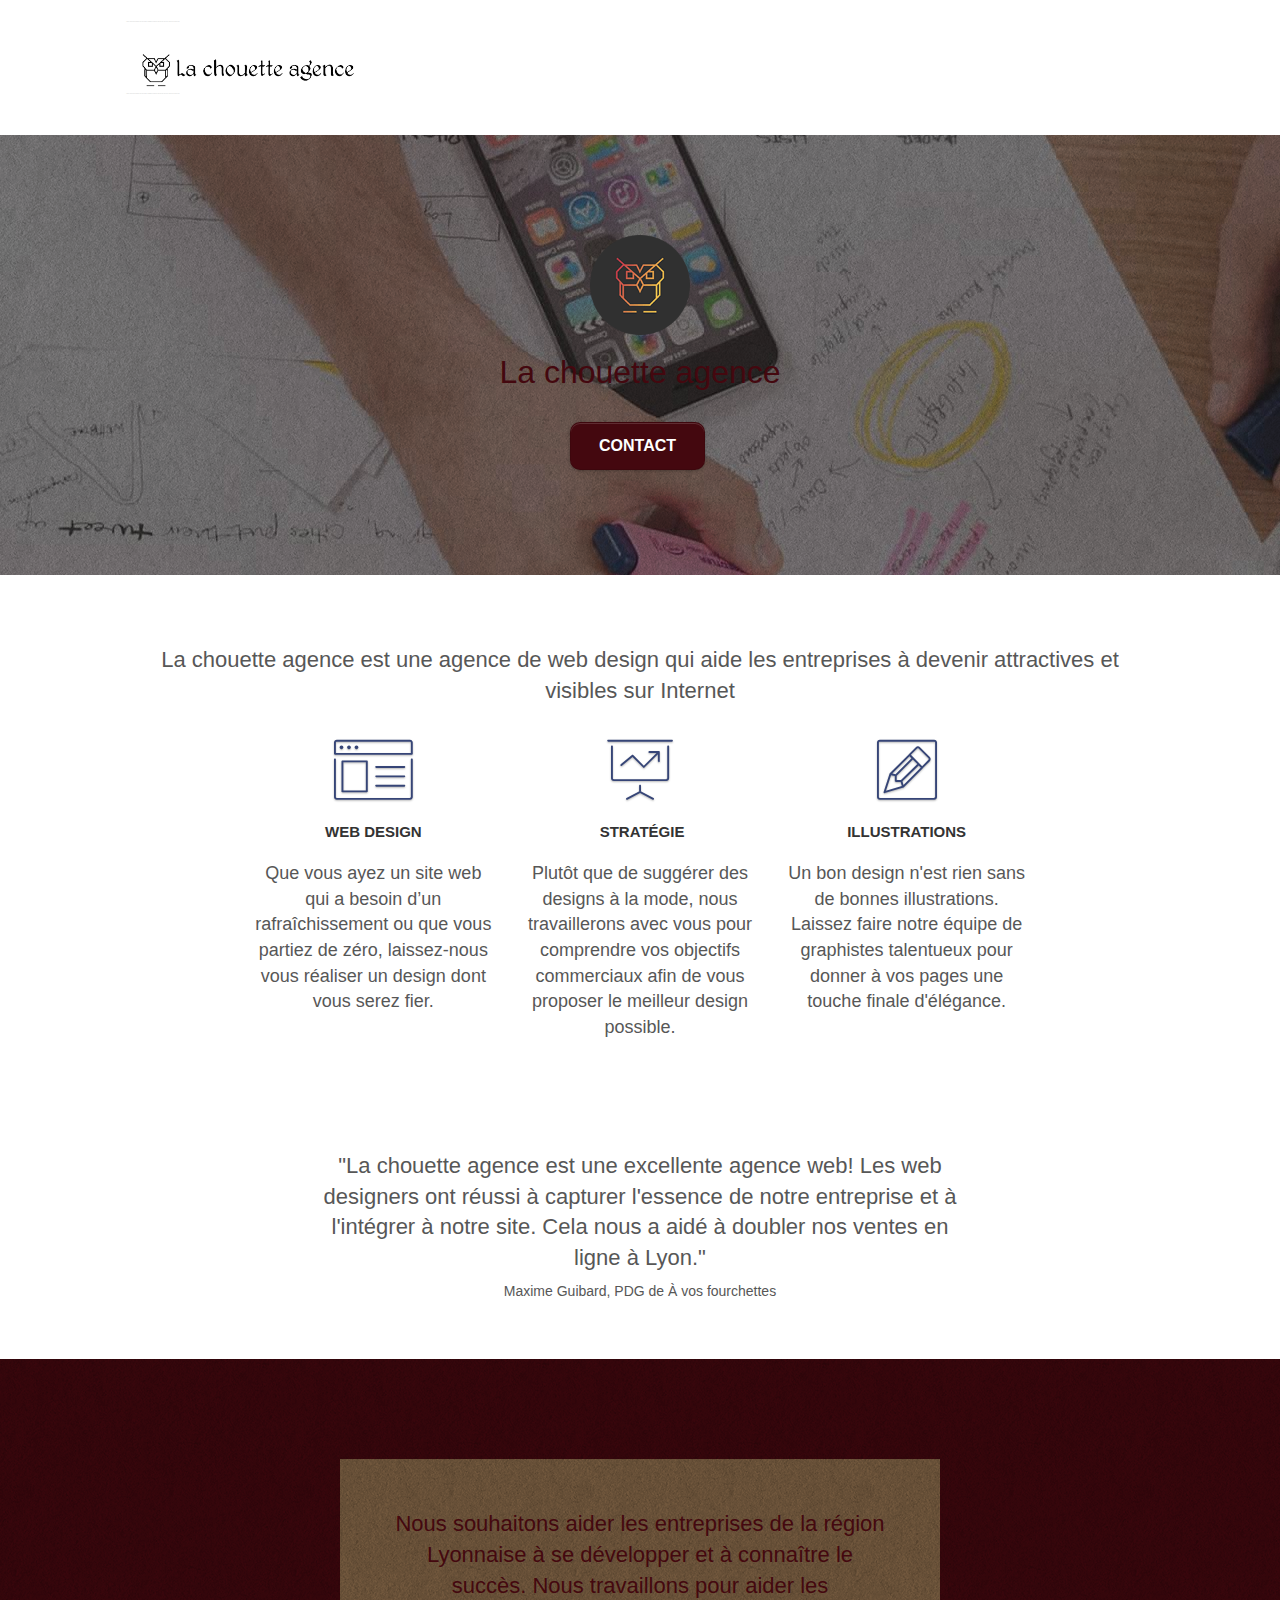
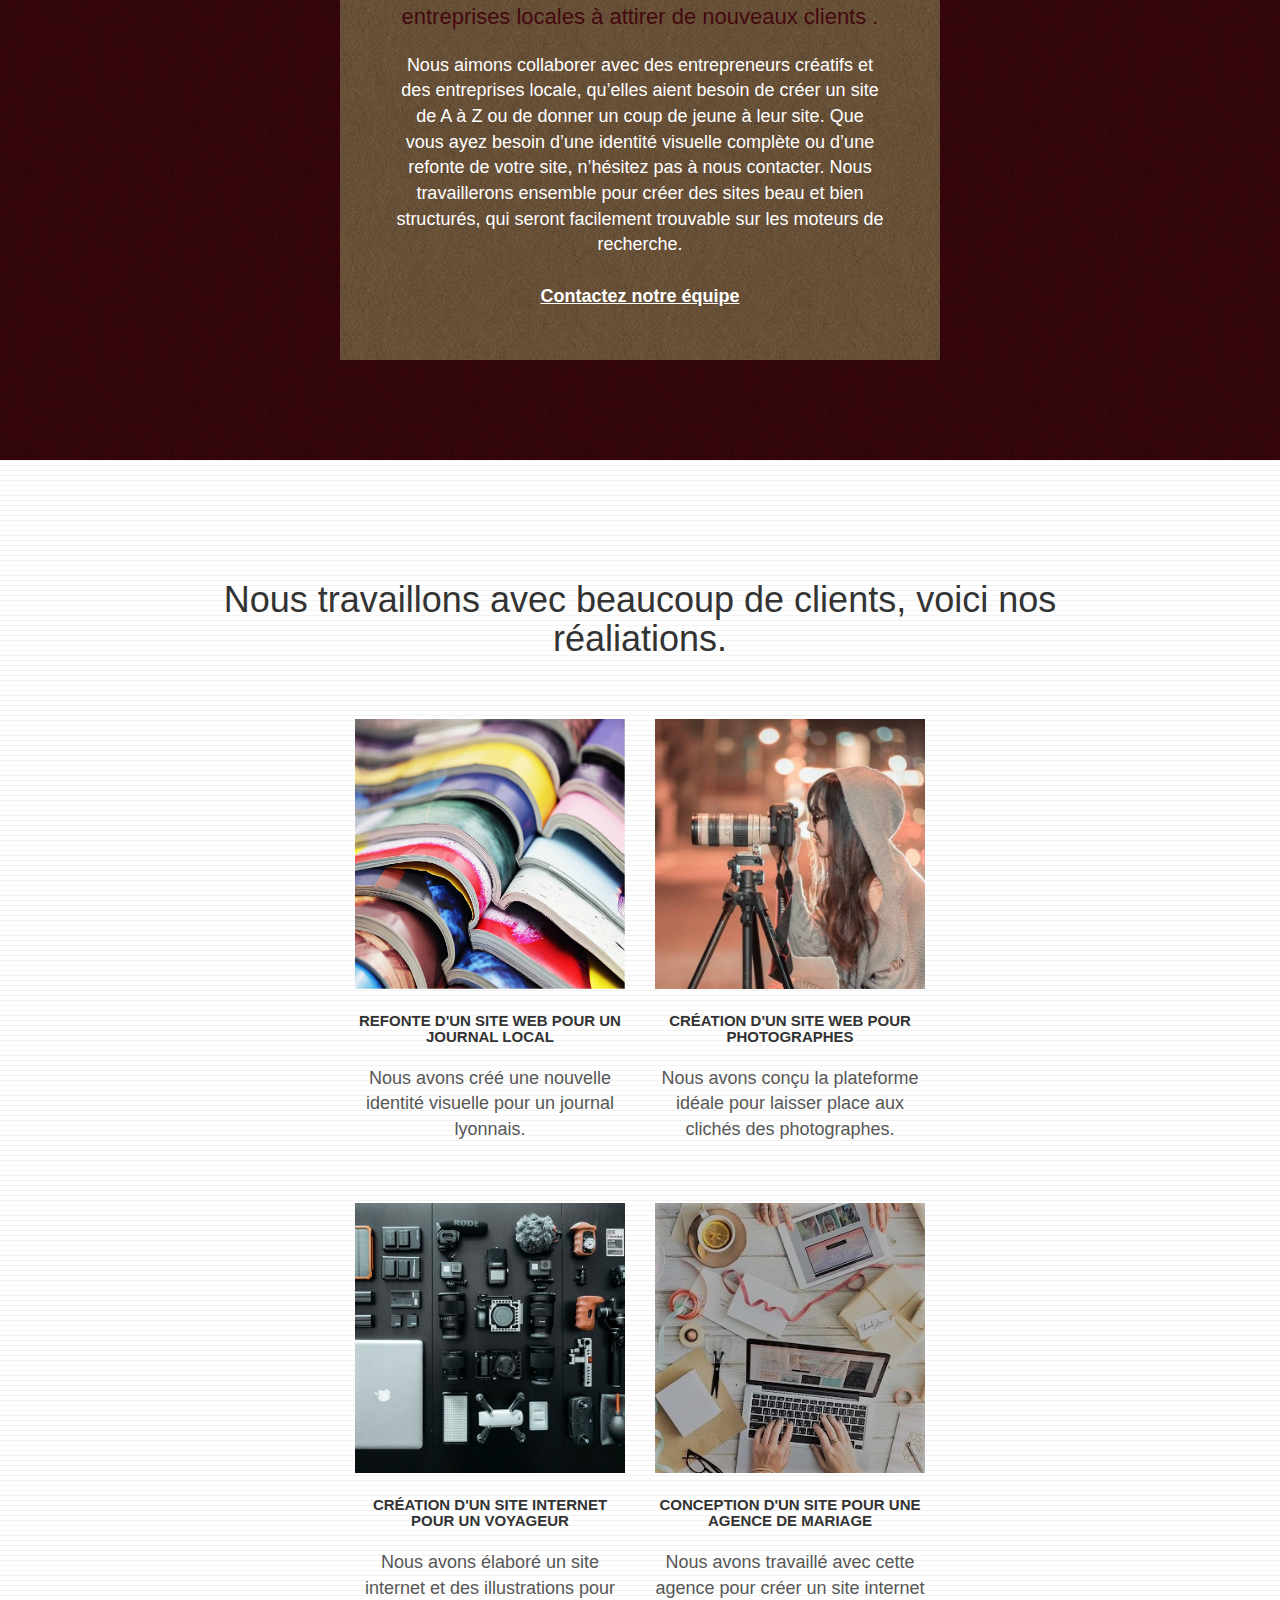
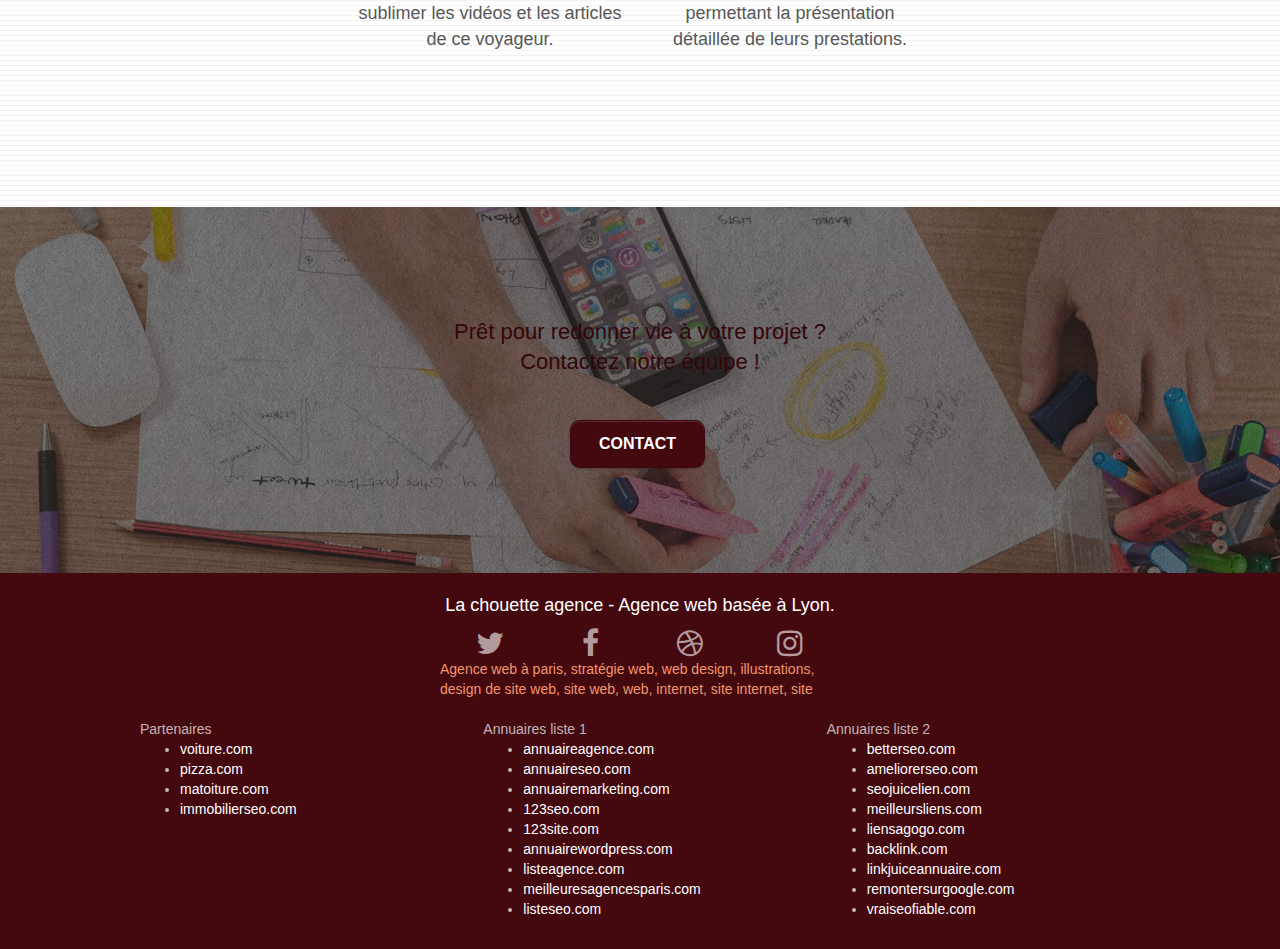
==== commit b34d3f66: "Modifs contrastes couleurs + modifs des 2 images qui ne s'affichaient pas" ====
--- a/index.html
+++ b/index.html
@@ -5,7 +5,7 @@
     <meta name="keywords" content="seo, google, site web, site internet, agence design paris, agence design, agence design,agence design,agence design,agence design,agence design,agence design,agence design,agence design">
     <meta name="description" content="La chouette agence est une entreprise de web design qui aide les entreprises à devenir attractives et visibles sur internet">
     <meta name="viewport" content="width=device-width, initial-scale=1.0, viewport-fit=cover">
-    <link rel="shortcut icon" type="image/png" href="favicon.jpg">
+    <link rel="shortcut icon" type="image/png" href="favicon.png">
     
 	<link rel="stylesheet" type="text/css" href="./css/bootstrap.css">
 	<link rel="stylesheet" type="text/css" href="style.css">
@@ -32,192 +32,180 @@
 <div class="page-container">
     
 <!-- bloc-0 -->
-<div class="bloc bgc-white l-bloc " id="bloc-0">
+<header class="bloc bgc-white l-bloc " id="bloc-0">
 	<div class="container bloc-sm">
 
 		<nav class="navbar row">
 			<div class="navbar-header">
 				<div class="keywords" style="color:#cccccc;font-size:1px;">Agence web à paris, stratégie web, web design, illustrations, design de site web, site web, web, internet, site internet, site</div>
-				<a class="navbar-brand" href="index.html"><img src="img/la-chouette-agence.png" alt="paris web design logo agence web meilleure agence" height="40" /></a>
+				<a tabindex="-1" class="navbar-brand" href="index.html"><img src="img/la-chouette-agence.png" alt="paris web design logo agence web meilleure agence" height="40" /></a>
 				<div class="keywords" style="color:#cccccc;font-size:1px;">Agence web à paris, stratégie web, web design, illustrations, design de site web, site web, web, internet, site internet, site</div>
 				<button id="nav-toggle" type="button" class="ui-navbar-toggle navbar-toggle" data-toggle="collapse" data-target=".navbar-1">
 					<span class="sr-only">Toggle navigation</span><span class="icon-bar"></span><span class="icon-bar"></span><span class="icon-bar"></span>
 				</button>
 			</div>
-			<div class="collapse navbar-collapse navbar-1 special-dropdown-nav">
-				<ul class="site-navigation nav navbar-nav">
-					<li>
-						<a href="index.html">Accueil</a>
-					</li>
-					<li>
-					</li>
-					<li>
-						<a href="page2.html"> Contact &gt;</a>
-					</li>
-				</ul>
-			</div>
 		</nav>
 	</div>
-</div>
+</header>
 <!-- bloc-0 END -->
-
+<main>
 <!-- bloc-1-presentation -->
-<div class="bloc bgc-dark-slate-blue bg-banniere d-bloc bg-t-edge bloc-bg-texture texture-paper b-parallax" id="bloc-1-hero">
-	<div class="container bloc-lg">
-		<div class="row tight-width-whitespace">
-			<div class="col-sm-12">
-				<img src="img/logo.png" class="center-block image-resize-mode" width="100" alt="La chouette agence, agence web paris, création logo paris" />
-				<h1 class="text-center hero-bloc-text tc-white ">
-					La chouette agence
-				</h1>
-				<div class="text-center">
-					<a href="page2.html" class="btn btn-lg btn-clean btn-rd cta-hero btn-atomic-tangerine" id="cta-hero" title="Contact">Contact</a>
-				</div>
-			</div>
-		</div>
-	</div>
-</div>
-<!-- bloc-1-presentation END -->
-
-<!-- bloc-2-services -->
-<div class="bloc bgc-white l-bloc" id="bloc-2-services">
-	<div class="container bloc-md">
-		<div class="row">
-			<div class="col-sm-12 text-center">
-				<img alt="agence web, agence web paris, web design paris, stratégie web" src="img/title.png" />
-			</div>
-		</div>
-		<div class="row voffset-lg med-width-whitespace">
-			<div class="col-sm-4">
-				<div class="text-center">
-					<span class="et-icon-browser sm-shadow icon-dark-slate-blue icons icon-lg"></span>
-				</div>
-				<h3 class="mg-md text-center">
-					Web design
-				</h3>
-				<p class="text-center ">
-					Que vous ayez un site web qui a besoin d&rsquo;un rafraîchissement ou que vous partiez de zéro, laissez-nous vous réaliser un design dont vous serez fier.
-				</p>
-			</div>
-			<div class="col-sm-4">
-				<div class="text-center">
-					<span class="et-icon-presentation sm-shadow icon-dark-slate-blue icons icon-lg"></span>
-				</div>
-				<h3 class="mg-md text-center">
-					&nbsp;Stratégie
-				</h3>
-				<p class="text-center ">
-					Plutôt que de suggérer des designs à la mode, nous travaillerons avec vous pour comprendre vos objectifs commerciaux afin de vous proposer le meilleur design possible.<br>
-				</p>
-			</div>
-			<div class="col-sm-4">
-				<div class="text-center">
-					<span class="et-icon-edit sm-shadow icon-dark-slate-blue icons icon-lg"></span>
-				</div>
-				<h3 class="mg-md text-center">
-					Illustrations
-				</h3>
-				<p class="text-center ">
-					Un bon design n'est rien sans de bonnes illustrations. Laissez faire notre équipe de graphistes talentueux pour donner à vos pages une touche finale d'élégance.
-				</p>
-			</div>
-		</div>
-		<div class="row voffset-lg voffset">
-			<div class="col-xs-12 col-md-8 col-md-offset-2 text-center">
-				<img alt="agence web, agence web paris, web design paris, stratégie web" src="img/citation.png" />
-
-			</div>
-		</div>
-	</div>
-</div>
-<!-- bloc-2-services END -->
-
-<!-- bloc-3-what-i-do -->
-<div class="bloc tc-white bgc-atomic-tangerine bg-presentation d-bloc bloc-bg-texture texture-paper b-parallax" id="bloc-3-what-i-do">
-	<div class="container bloc-lg">
-		<div class="row tight-width-whitespace black-background">
-			<div class="col-sm-12">
+	<div class="bloc bgc-dark-slate-blue bg-banniere d-bloc bg-t-edge bloc-bg-texture texture-paper b-parallax" id="bloc-1-hero">
+		<div class="container bloc-lg">
+			<div class="row tight-width-whitespace">
+				<div class="col-sm-12">
+					<img src="img/logo.png" class="center-block image-resize-mode" width="100" alt="La chouette agence, agence web paris, création logo paris" />
+					<h1 class="text-center hero-bloc-text tc-white ">
+						La chouette agence
+					</h1>
+					<div class="text-center">
+						<a href="contact.html" class="btn btn-lg btn-clean btn-rd cta-hero btn-atomic-tangerine" id="cta-hero" title="Contact">Contact</a>
+					</div>
+				</div>
+			</div>
+		</div>
+	</div>
+	<!-- bloc-1-presentation END -->
+
+	<!-- bloc-2-services -->
+	<div class="bloc bgc-white l-bloc" id="bloc-2-services">
+		<div class="container bloc-md">
+			<div class="row">
+				<div class="col-sm-12 text-center">
+					<h2> La chouette agence est une agence de web design qui aide les entreprises à devenir attractives et visibles sur Internet </h2>
+				</div>
+			</div>
+			<div class="row voffset-lg med-width-whitespace">
+				<div class="col-sm-4">
+					<div class="text-center">
+						<span class="et-icon-browser sm-shadow icon-dark-slate-blue icons icon-lg"></span>
+					</div>
+					<h3 class="mg-md text-center">
+						Web design
+					</h3>
+					<p class="text-center ">
+						Que vous ayez un site web qui a besoin d&rsquo;un rafraîchissement ou que vous partiez de zéro, laissez-nous vous réaliser un design dont vous serez fier.
+					</p>
+				</div>
+				<div class="col-sm-4">
+					<div class="text-center">
+						<span class="et-icon-presentation sm-shadow icon-dark-slate-blue icons icon-lg"></span>
+					</div>
+					<h3 class="mg-md text-center">
+						&nbsp;Stratégie
+					</h3>
+					<p class="text-center ">
+						Plutôt que de suggérer des designs à la mode, nous travaillerons avec vous pour comprendre vos objectifs commerciaux afin de vous proposer le meilleur design possible.<br>
+					</p>
+				</div>
+				<div class="col-sm-4">
+					<div class="text-center">
+						<span class="et-icon-edit sm-shadow icon-dark-slate-blue icons icon-lg"></span>
+					</div>
+					<h3 class="mg-md text-center">
+						Illustrations
+					</h3>
+					<p class="text-center ">
+						Un bon design n'est rien sans de bonnes illustrations. Laissez faire notre équipe de graphistes talentueux pour donner à vos pages une touche finale d'élégance.
+					</p>
+				</div>
+			</div>
+			<div class="row voffset-lg voffset">
+				<div class="col-xs-12 col-md-8 col-md-offset-2 text-center">
+					<h2> "La chouette agence est une excellente agence web! Les web designers ont réussi à capturer l'essence de notre entreprise et à l'intégrer à notre site. Cela nous a aidé à doubler nos ventes en ligne à Lyon." </h2>
+					<h5> Maxime Guibard, PDG de À vos fourchettes </h5>
+				</div>
+			</div>
+		</div>
+	</div>
+	<!-- bloc-2-services END -->
+
+	<!-- bloc-3-what-i-do -->
+	<div class="bloc tc-white bgc-atomic-tangerine bg-presentation d-bloc bloc-bg-texture texture-paper b-parallax" id="bloc-3-what-i-do">
+		<div class="container bloc-lg">
+			<div class="row tight-width-whitespace black-background">
+				<div class="col-sm-12">
+					<h2 class="mg-md text-center tc-white">
+						Nous souhaitons aider les entreprises de la région Lyonnaise à se développer et à connaître le succès. Nous travaillons pour aider les entreprises locales à attirer de nouveaux clients .<br>
+					</h2>
+					<p class="text-center white">
+						Nous aimons collaborer avec des entrepreneurs créatifs et des entreprises locale, qu’elles aient besoin de créer un site de A à Z ou de donner un coup de jeune à leur site. Que vous ayez besoin d’une identité visuelle complète ou d’une refonte de votre site, n’hésitez pas à nous contacter. Nous travaillerons ensemble pour créer des sites beau et bien structurés, qui seront facilement trouvable sur les moteurs de recherche. <br><br><a class="ltc-white bold-link" href="contact.html">Contactez notre équipe</a><br>
+					</p>
+				</div>
+			</div>
+		</div>
+	</div>
+	<!-- bloc-3-what-i-do END -->
+
+	<!-- bloc-4-portfolio -->
+	<div class="bloc bgc-white bg-lines-h2-bg bg-repeat l-bloc" id="bloc-4-portfolio">
+		<div class="container bloc-lg">
+			<div class="row">
+				<div class="col-sm-12 text-center">
+					<h1> Nous travaillons avec beaucoup de clients, voici nos réaliations. </h1>
+				</div>
+			</div>
+			<div class="row tight-width-whitespace portfolio-row">
+				<div class="col-sm-6">
+					<a href="#" data-lightbox="img/1.jpg" data-gallery-id="gallery-1" data-caption="Refonte d'un site web pour un journal local" data-frame="snapshot-lb"><img src="img/1.jpg" alt="paris web design logo agence web meilleure agence et refonte site web journal" class="img-responsive portfolio-thumb" /></a>
+					<h3 class="mg-md text-center">
+						Refonte d'un site web pour un journal local
+					</h3>
+					<p class="text-center">
+						Nous avons créé une nouvelle identité visuelle pour un journal lyonnais.
+					</p>
+				</div>
+				<div class="col-sm-6">
+					<a href="#" data-lightbox="img/2.jpg" data-gallery-id="gallery-1" data-caption="Création d'un site web pour photographes" data-frame="snapshot-lb"><img src="img/2.jpg" class="img-responsive portfolio-thumb" alt="paris web design logo agence web meilleure agence, Création d'un site web pour photographes" title="site photographes"/></a>
+					<h3 class="mg-md text-center">
+						Création d'un site web pour photographes
+					</h3>
+					<p class="text-center">
+						Nous avons conçu la plateforme idéale pour laisser place aux clichés des photographes.
+					</p>
+				</div>
+			</div>
+			<div class="row tight-width-whitespace portfolio-row">
+				<div class="col-sm-6">
+					<a href="#" data-lightbox="img/3.jpg" data-gallery-id="gallery-1" data-caption="Création d'un site internet pour un voyageur" data-frame="snapshot-lb"><img src="img/3.jpg" class="img-responsive portfolio-thumb" alt="paris web design logo agence web meilleure agence, Création d'un site web pour voyageur" title="site voyageurs"/></a>
+					<h3 class="mg-md text-center">
+						Création d'un site internet pour un voyageur
+					</h3>
+					<p class="text-center">
+						Nous avons élaboré un site internet et des illustrations pour sublimer les vidéos et les articles de ce voyageur.
+					</p>
+				</div>
+				<div class="col-sm-6">
+					<a href="#" data-lightbox="img/4.jpg" data-gallery-id="gallery-1" data-caption="Conception d'un site pour une agence de mariage" data-frame="snapshot-lb"><img src="img/4.jpg" class="img-responsive portfolio-thumb" alt="paris web design logo agence web meilleure agence, Création d'un site web pour agence de mariage" title="site pour mariage"/></a>
+					<h3 class="mg-md text-center">
+						Conception d'un site pour une agence de mariage
+					</h3>
+					<p class="text-center">
+						Nous avons travaillé avec cette agence pour créer un site internet permettant la présentation détaillée de leurs prestations.
+					</p>
+				</div>
+			</div>
+		</div>
+	</div>
+	<!-- bloc-4-portfolio END -->
+
+	<!-- bloc-5-cta -->
+	<div class="bloc bgc-dark-slate-blue bg-banniere d-bloc bloc-bg-texture texture-paper" id="bloc-5-cta">
+		<div class="container bloc-lg">
+			<div class="row">
 				<h2 class="mg-md text-center tc-white">
-					Nous souhaitons aider les entreprises de la région Lyonnaise à se développer et à connaître le succès. Nous travaillons pour aider les entreprises locales à attirer de nouveaux clients .<br>
+					Prêt pour redonner vie à votre projet ?<br>Contactez notre équipe !
 				</h2>
-				<p class="text-center white">
-					Nous aimons collaborer avec des entrepreneurs créatifs et des entreprises locale, qu’elles aient besoin de créer un site de A à Z ou de donner un coup de jeune à leur site. Que vous ayez besoin d’une identité visuelle complète ou d’une refonte de votre site, n’hésitez pas à nous contacter. Nous travaillerons ensemble pour créer des sites beau et bien structurés, qui seront facilement trouvable sur les moteurs de recherche. <br><br><a class="ltc-white bold-link" href="page2.html">Contactez notre équipe</a><br>
-				</p>
-			</div>
-		</div>
-	</div>
-</div>
-<!-- bloc-3-what-i-do END -->
-
-<!-- bloc-4-portfolio -->
-<div class="bloc bgc-white bg-lines-h2-bg bg-repeat l-bloc" id="bloc-4-portfolio">
-	<div class="container bloc-lg">
-		<div class="row">
-			<div class="col-sm-12 text-center">
-				<img alt="agence web, agence web paris, web design paris, stratégie web" src="img/title2.png" />
-			</div>
-		</div>
-		<div class="row tight-width-whitespace portfolio-row">
-			<div class="col-sm-6">
-				<a href="#" data-lightbox="img/1.jpg" data-gallery-id="gallery-1" data-caption="Refonte d'un site web pour un journal local" data-frame="snapshot-lb"><img src="img/1.jpg" alt="paris web design logo agence web meilleure agence et refonte site web journal" class="img-responsive portfolio-thumb" /></a>
-				<h3 class="mg-md text-center">
-					Refonte d'un site web pour un journal local
-				</h3>
-				<p class="text-center">
-					Nous avons créé une nouvelle identité visuelle pour un journal lyonnais.
-				</p>
-			</div>
-			<div class="col-sm-6">
-				<a href="#" data-lightbox="img/2.jpg" data-gallery-id="gallery-1" data-caption="Création d'un site web pour photographes" data-frame="snapshot-lb"><img src="img/2.jpg" class="img-responsive portfolio-thumb" alt="paris web design logo agence web meilleure agence, Création d'un site web pour photographes" title="site photographes"/></a>
-				<h3 class="mg-md text-center">
-					Création d'un site web pour photographes
-				</h3>
-				<p class="text-center">
-					Nous avons conçu la plateforme idéale pour laisser place aux clichés des photographes.
-				</p>
-			</div>
-		</div>
-		<div class="row tight-width-whitespace portfolio-row">
-			<div class="col-sm-6">
-				<a href="#" data-lightbox="img/3.jpeg" data-gallery-id="gallery-1" data-caption="Création d'un site internet pour un voyageur" data-frame="snapshot-lb"><img src="img/3.jpeg" class="img-responsive portfolio-thumb" alt="paris web design logo agence web meilleure agence, Création d'un site web pour voyageur" title="site voyageurs"/></a>
-				<h3 class="mg-md text-center">
-					Création d'un site internet pour un voyageur
-				</h3>
-				<p class="text-center">
-					Nous avons élaboré un site internet et des illustrations pour sublimer les vidéos et les articles de ce voyageur.
-				</p>
-			</div>
-			<div class="col-sm-6">
-				<a href="#" data-lightbox="img/4.jpeg" data-gallery-id="gallery-1" data-caption="Conception d'un site pour une agence de mariage" data-frame="snapshot-lb"><img src="img/4.jpeg" class="img-responsive portfolio-thumb" alt="paris web design logo agence web meilleure agence, Création d'un site web pour agence de mariage" title="site pour mariage"/></a>
-				<h3 class="mg-md text-center">
-					Conception d'un site pour une agence de mariage
-				</h3>
-				<p class="text-center">
-					Nous avons travaillé avec cette agence pour créer un site internet permettant la présentation détaillée de leurs prestations.
-				</p>
-			</div>
-		</div>
-	</div>
-</div>
-<!-- bloc-4-portfolio END -->
-
-<!-- bloc-5-cta -->
-<div class="bloc bgc-dark-slate-blue bg-banniere d-bloc bloc-bg-texture texture-paper" id="bloc-5-cta">
-	<div class="container bloc-lg">
-		<div class="row">
-			<h2 class="mg-md text-center tc-white">
-				Prêt pour redonner vie à votre projet ?<br>Contactez notre équipe !
-			</h2>
-			<div class="col-sm-12 text-center">
-				<a href="page2.html" class="btn btn-atomic-tangerine btn-clean btn-rd btn-lg cta-hero" title="Contact">Contact</a>
-			</div>
-		</div>
-	</div>
-</div>
+				<div class="col-sm-12 text-center">
+					<a href="contact.html" class="btn btn-atomic-tangerine btn-clean btn-rd btn-lg cta-hero" title="Contact">Contact</a>
+				</div>
+			</div>
+		</div>
+	</div>
 <!-- bloc-5-cta END -->
-
+</main>
 <!-- Footer - bloc-8 -->
-<div class="bloc bgc-atomic-tangerine d-bloc" id="bloc-8">
+<footer class="bloc bgc-atomic-tangerine d-bloc" id="bloc-8">
 	<div class="container bloc-sm">
 		<div class="row">
 			<div class="col-sm-12">
@@ -289,7 +277,7 @@
 			</div>
 		</div>
 	</div>
-</div>
+</footer>
 <!-- Footer - bloc-8 END -->
 
 </div>
--- a/style.css
+++ b/style.css
@@ -1,3 +1,4 @@
+
 body {
     margin: 0;
     padding: 0;
@@ -17,14 +18,14 @@
     text-decoration: none;
     cursor: pointer;
 }
-
-#page-loading-blocs-notifaction {
-    position: fixed;
-    top: 0;
-    bottom: 0;
-    width: 100%;
-    z-index: 100000;
-    background: #FFFFFF url("img/pageload-spinner.gif") no-repeat center center;
+a:focus{
+    background-color: grey;
+}
+
+.accueil {
+    text-align: right;
+    text-decoration: none;  
+    margin-left: 1rem;
 }
 
 .bloc {
@@ -512,9 +513,16 @@
 }
 
 .form-control {
-    border-color: rgba(0, 0, 0, .1);
     box-shadow: none;
-}
+    border-radius: 0.5rem;
+    border-width: 0.18rem;
+    border-color: #44080F;
+    left: 1rem;
+}
+#name       { margin-left: 14.5rem;  margin-bottom: 0.5rem;  }
+#email      { margin-left: 10.25rem; margin-bottom: 0.5rem;  }
+#input_504  { margin-left: 1.15rem;  margin-bottom: 0.5rem;  }
+#message    { margin-left: 1rem; }
 
 .scrollToTop {
     width: 40px;
@@ -653,13 +661,21 @@
 h6,
 p,
 label,
-.btn,
+.btn {
+    font-family: "helvetica";
+    font-weight: 400;
+    color: #575757!important;
+}
 a {
     font-family: "helvetica";
     font-weight: 400;
-    color: #575757!important;
-}
-
+}
+.col-sm-4 a {
+    color: #FFFFFF;
+}
+.keywords {
+    margin-bottom: 2rem;
+}
 .container {
     max-width: 1000px;
 }
@@ -704,7 +720,6 @@
     font-size: 16px;
     font-weight: 700;
 }
-
 .social {
     max-width: 400px;
     margin: auto auto auto auto;
@@ -777,16 +792,17 @@
 }
 
 .bgc-atomic-tangerine {
-    background-color: #F3976C;
+    background-color: #44080F;
 }
 
 .tc-white {
-    color: #F3976C!important;
+    color: #44080F!important;
 }
 
 .btn-atomic-tangerine {
-    background: #F3976C;
+    background: #44080F;
     color: #FFFFFF!important;
+    border-radius: 1rem;
 }
 
 .btn-atomic-tangerine:hover {
@@ -892,6 +908,9 @@
         padding: 0 20px;
         padding-left: constant(safe-area-inset-left);
         padding-right: constant(safe-area-inset-right);
+    }
+    .form-control {
+        height: 2rem;
     }
 }
 
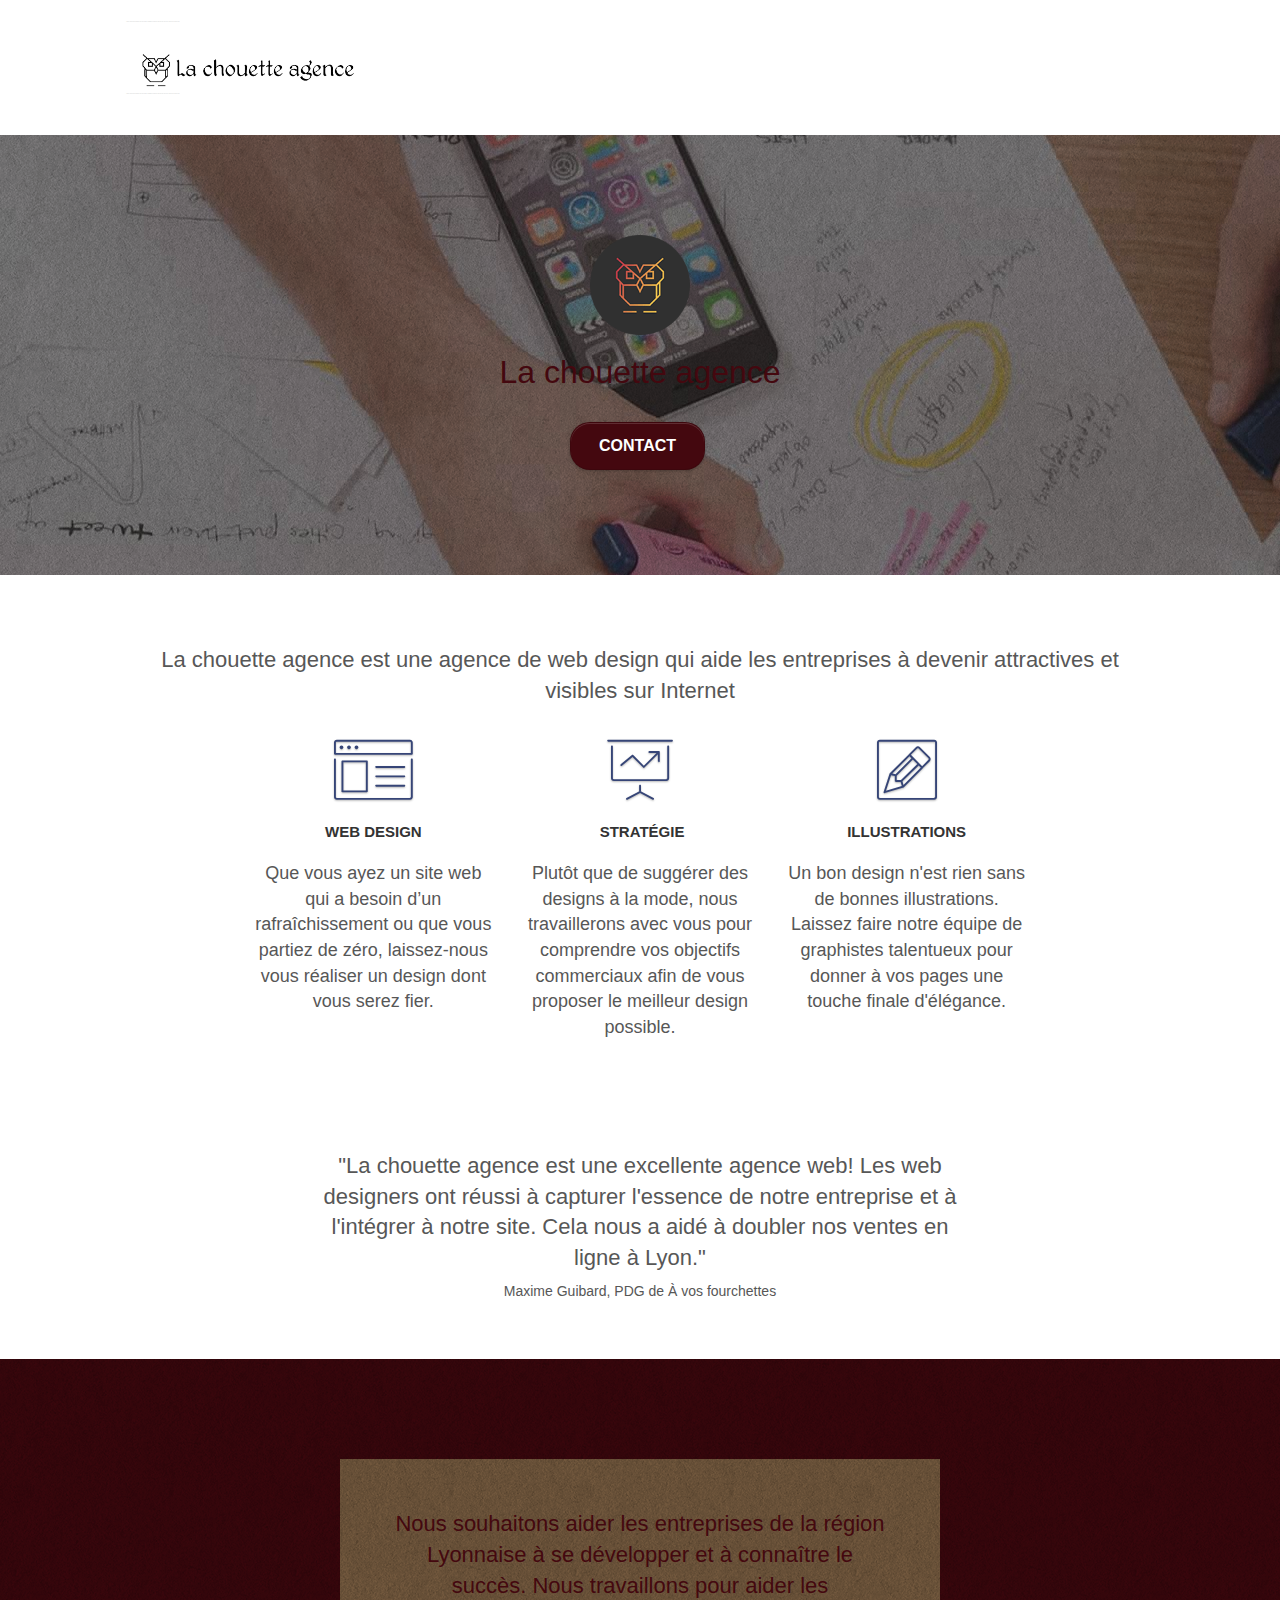
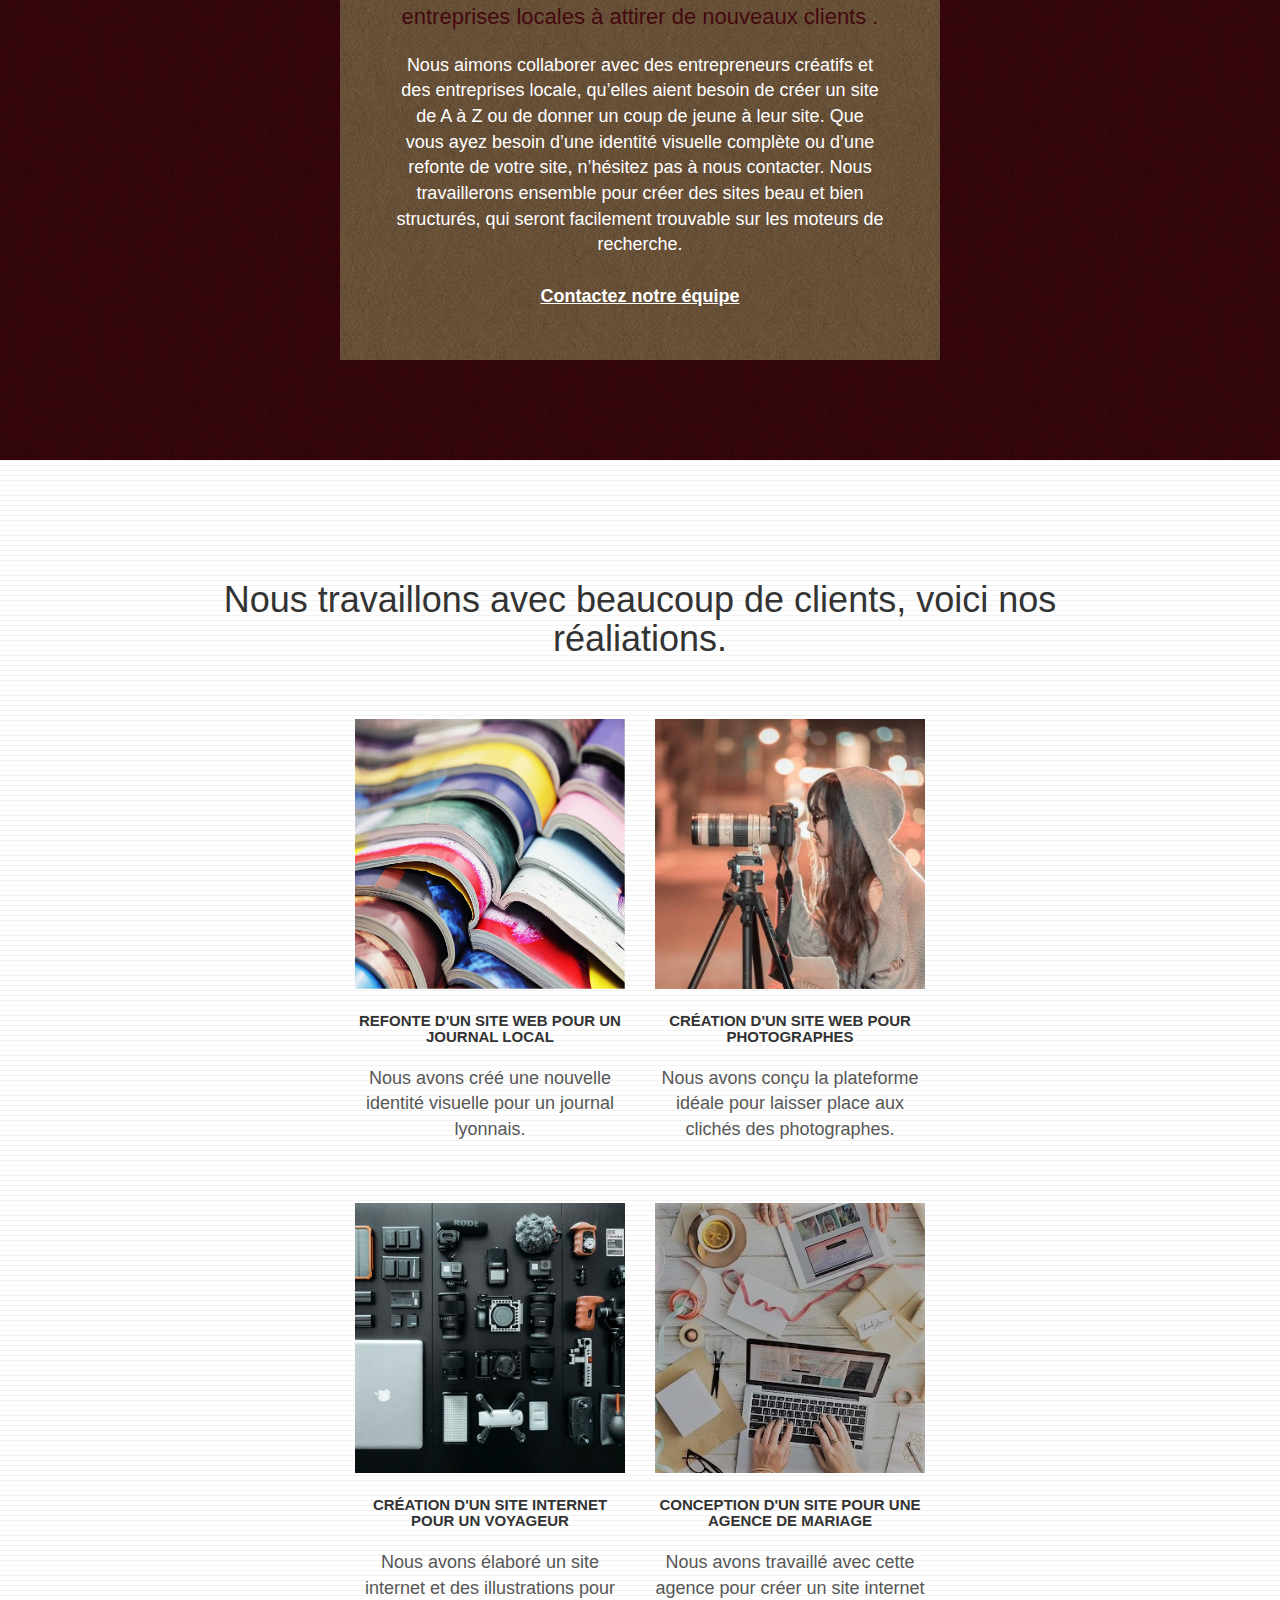
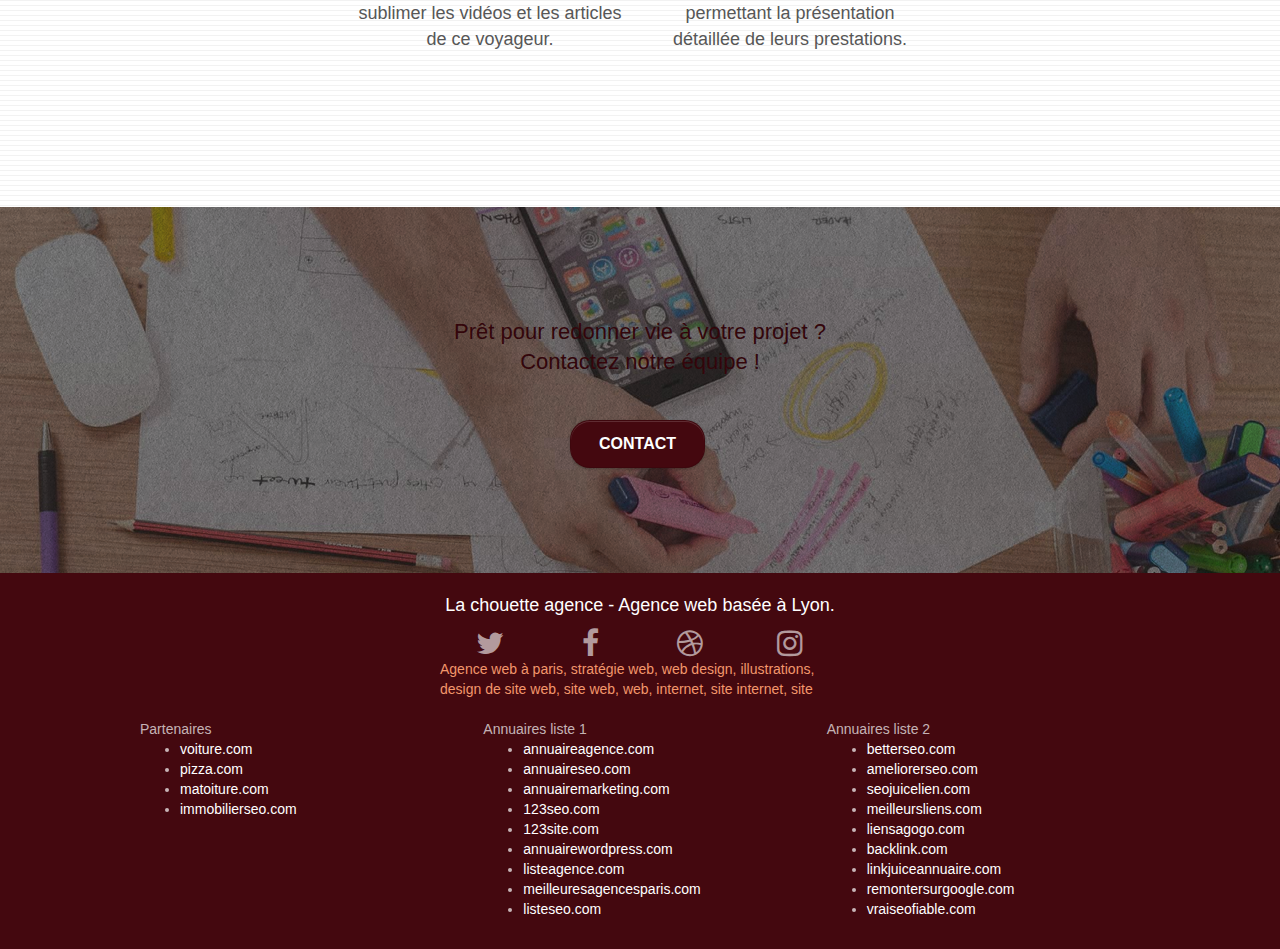
==== commit 1cbe4978: "Correction bouton + formulaire page 2 + bouton inutile" ====
--- a/index.html
+++ b/index.html
@@ -40,9 +40,7 @@
 				<div class="keywords" style="color:#cccccc;font-size:1px;">Agence web à paris, stratégie web, web design, illustrations, design de site web, site web, web, internet, site internet, site</div>
 				<a tabindex="-1" class="navbar-brand" href="index.html"><img src="img/la-chouette-agence.png" alt="paris web design logo agence web meilleure agence" height="40" /></a>
 				<div class="keywords" style="color:#cccccc;font-size:1px;">Agence web à paris, stratégie web, web design, illustrations, design de site web, site web, web, internet, site internet, site</div>
-				<button id="nav-toggle" type="button" class="ui-navbar-toggle navbar-toggle" data-toggle="collapse" data-target=".navbar-1">
-					<span class="sr-only">Toggle navigation</span><span class="icon-bar"></span><span class="icon-bar"></span><span class="icon-bar"></span>
-				</button>
+				
 			</div>
 		</nav>
 	</div>
--- a/style.css
+++ b/style.css
@@ -19,6 +19,9 @@
     cursor: pointer;
 }
 a:focus{
+    background-color: grey;
+}
+button:focus {
     background-color: grey;
 }
 
@@ -366,6 +369,32 @@
     z-index: 2;
 }
 
+
+
+    #name       {  margin-bottom: 1rem; }
+    #email      {  margin-bottom: 1rem; }
+    #input_504  {  margin-bottom: 1rem; }
+    #message    {  margin-bottom: 1rem; }
+    
+    .form-group{
+        display: flex;
+        flex-direction: column;
+        align-items: center;
+    }
+    .form-group label {
+        margin-bottom: 0.5rem;
+    }
+    .form-control {
+        width: 19rem;
+        height: 2rem;
+    }
+    #form_1 {
+        display: flex;
+        flex-direction: column;
+        align-items: center;
+    }
+
+
 @media (min-width: 768px) {
     .site-navigation {
         position: absolute;
@@ -517,12 +546,8 @@
     border-radius: 0.5rem;
     border-width: 0.18rem;
     border-color: #44080F;
-    left: 1rem;
-}
-#name       { margin-left: 14.5rem;  margin-bottom: 0.5rem;  }
-#email      { margin-left: 10.25rem; margin-bottom: 0.5rem;  }
-#input_504  { margin-left: 1.15rem;  margin-bottom: 0.5rem;  }
-#message    { margin-left: 1rem; }
+}
+
 
 .scrollToTop {
     width: 40px;
@@ -719,6 +744,7 @@
     padding: 12px 28px 12px 28px;
     font-size: 16px;
     font-weight: 700;
+    border-radius: 2rem;
 }
 .social {
     max-width: 400px;
@@ -802,7 +828,7 @@
 .btn-atomic-tangerine {
     background: #44080F;
     color: #FFFFFF!important;
-    border-radius: 1rem;
+    border-radius: 3 rem;
 }
 
 .btn-atomic-tangerine:hover {
@@ -846,6 +872,7 @@
 .bg-presentation {
     background-image: url("img/image-de-presentation.bmp");
 }
+
 
 @media (max-width: 1024px) {
     .bloc {
@@ -1051,6 +1078,9 @@
         width: 180px;
         height: 320px;
     }
+    .bloc-mob-center-text {
+        text-align: center;
+    }
 }
 
 @media (max-width: 400px) {
@@ -1059,9 +1089,3 @@
         padding-right: 0;
     }
 }
-
-@media (max-width: 767px) {
-    .bloc-mob-center-text {
-        text-align: center;
-    }
-}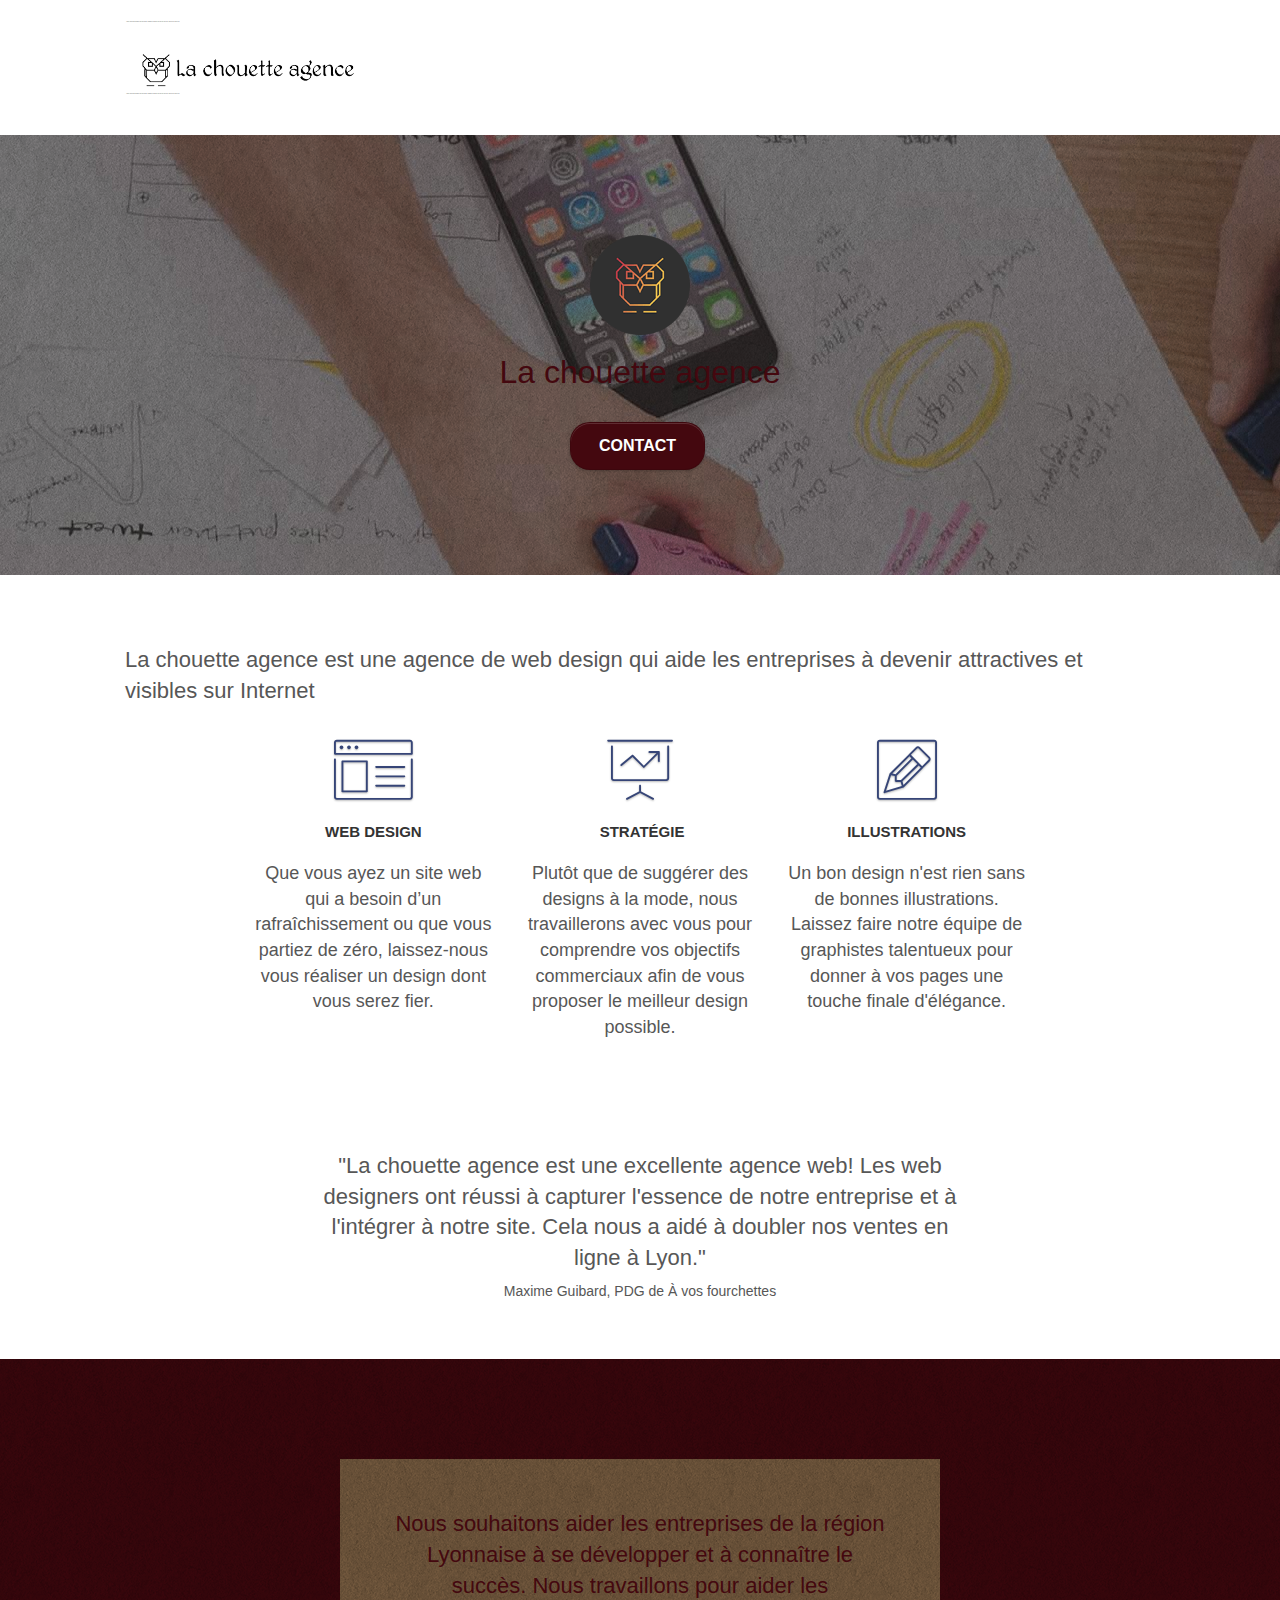
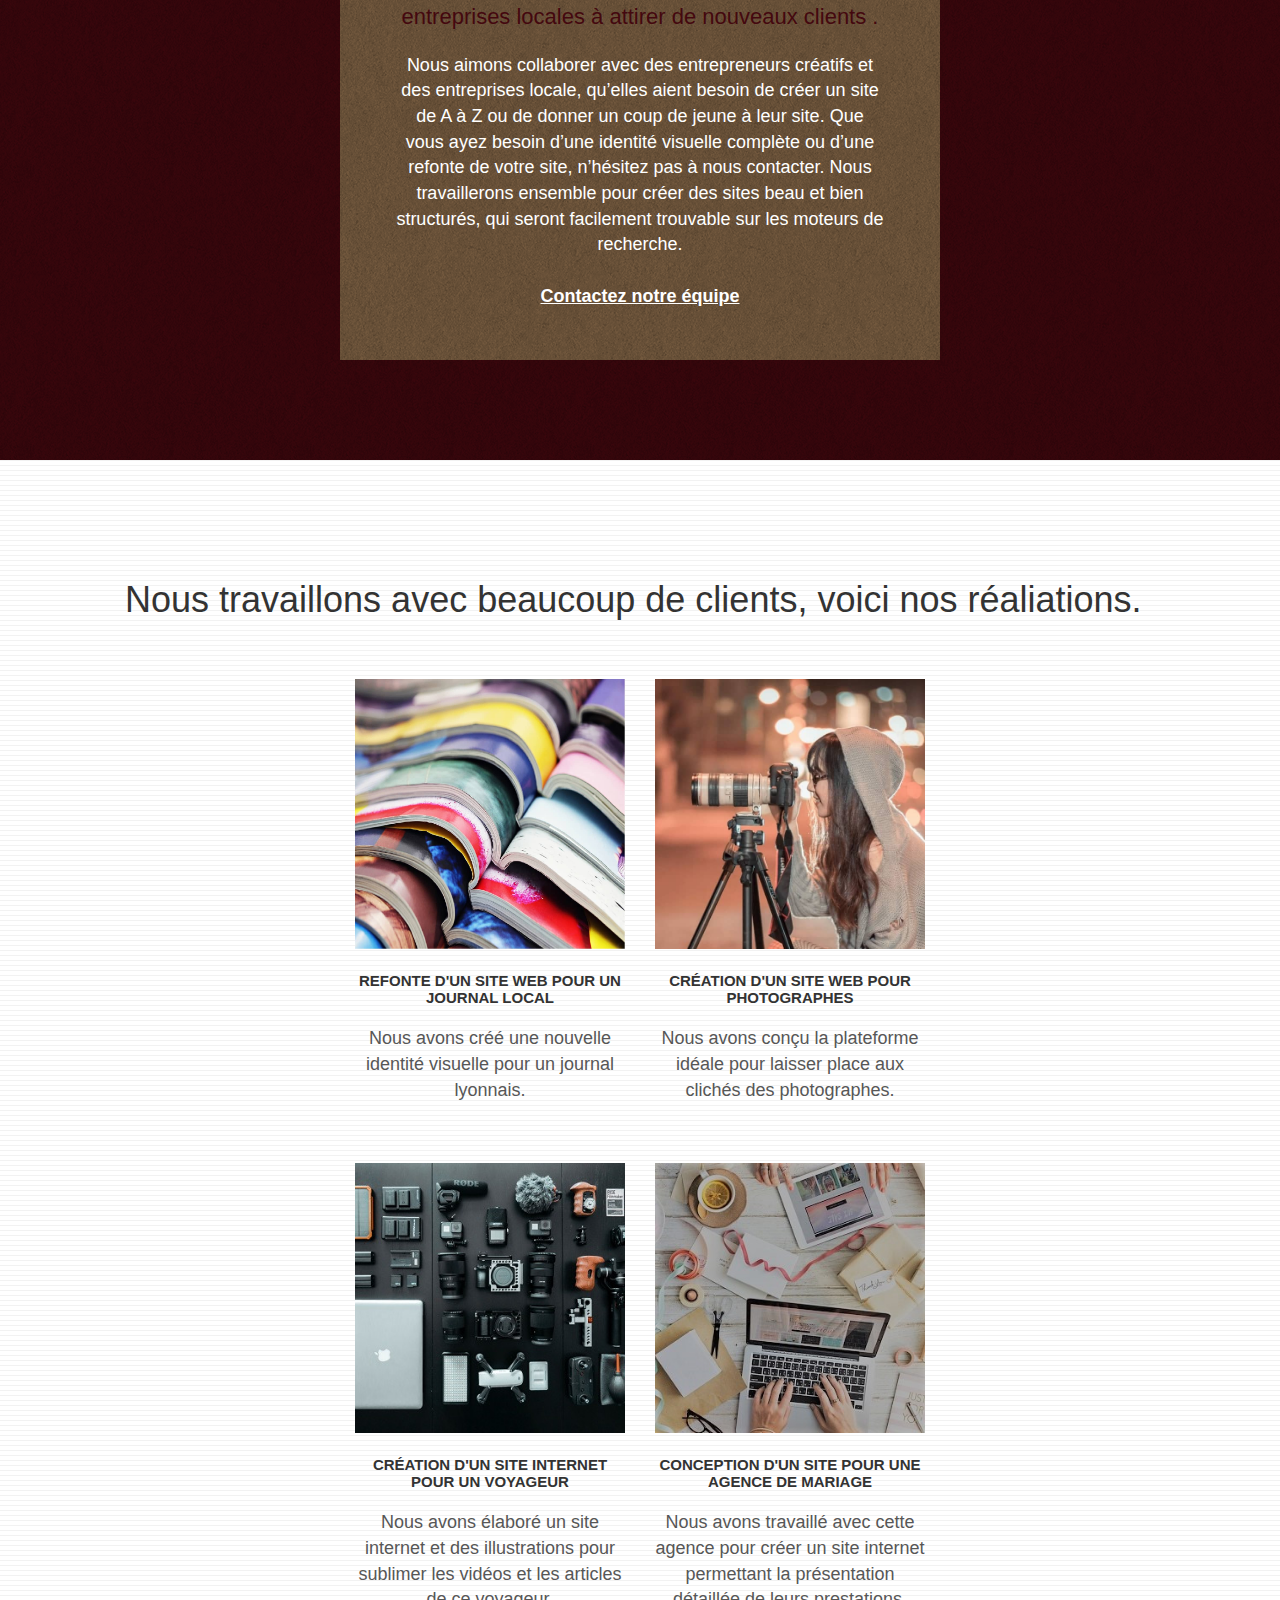
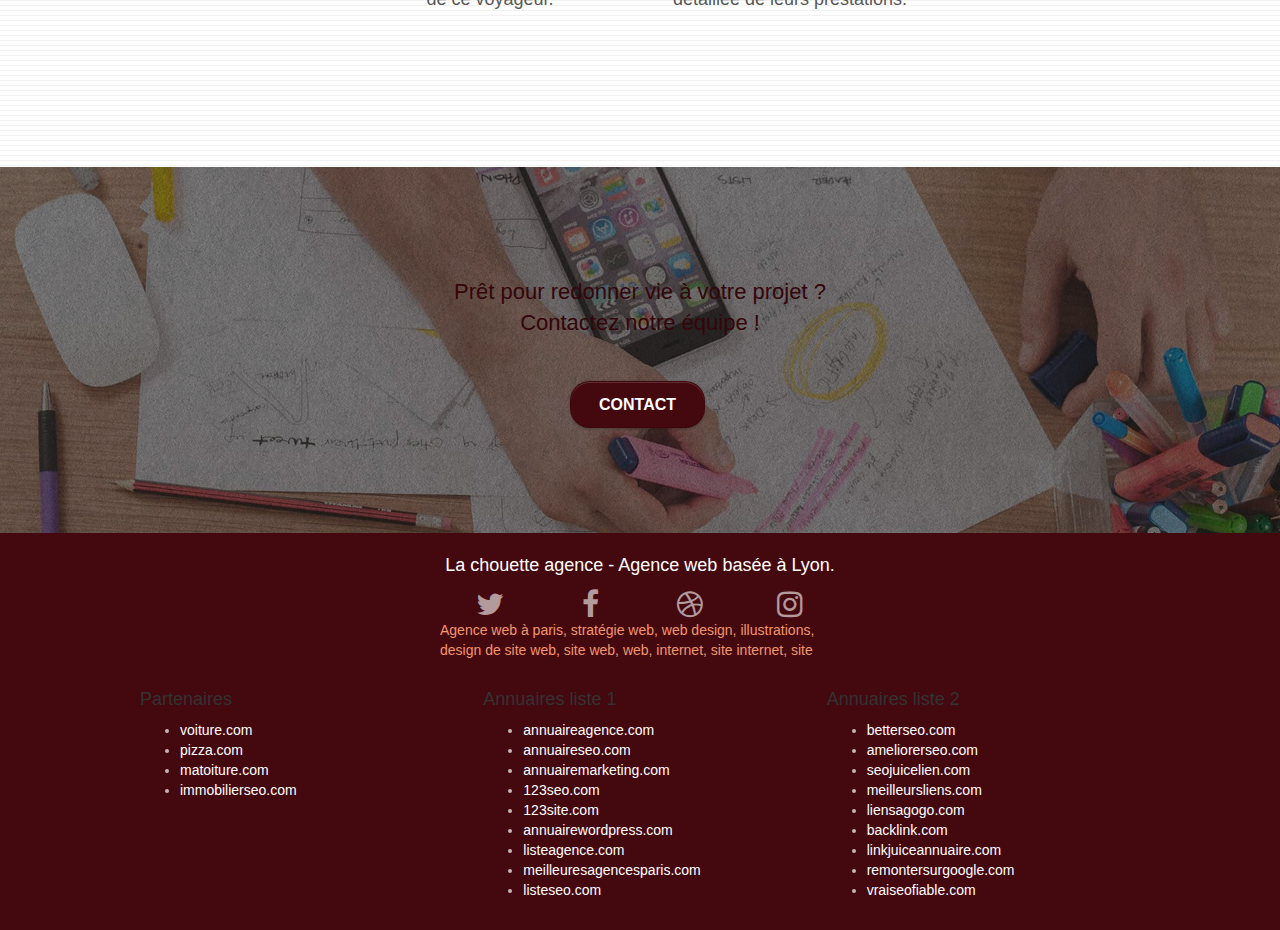
==== commit 0e5f4afe: "Améliorations : structure du code et styles" ====
--- a/index.html
+++ b/index.html
@@ -31,256 +31,258 @@
 <!-- Principal conteneur -->
 <div class="page-container">
     
-<!-- bloc-0 -->
-<header class="bloc bgc-white l-bloc " id="bloc-0">
-	<div class="container bloc-sm">
-
-		<nav class="navbar row">
-			<div class="navbar-header">
-				<div class="keywords" style="color:#cccccc;font-size:1px;">Agence web à paris, stratégie web, web design, illustrations, design de site web, site web, web, internet, site internet, site</div>
-				<a tabindex="-1" class="navbar-brand" href="index.html"><img src="img/la-chouette-agence.png" alt="paris web design logo agence web meilleure agence" height="40" /></a>
-				<div class="keywords" style="color:#cccccc;font-size:1px;">Agence web à paris, stratégie web, web design, illustrations, design de site web, site web, web, internet, site internet, site</div>
-				
-			</div>
-		</nav>
-	</div>
-</header>
-<!-- bloc-0 END -->
-<main>
-<!-- bloc-1-presentation -->
-	<div class="bloc bgc-dark-slate-blue bg-banniere d-bloc bg-t-edge bloc-bg-texture texture-paper b-parallax" id="bloc-1-hero">
-		<div class="container bloc-lg">
-			<div class="row tight-width-whitespace">
+	<!-- bloc-0 -->
+	<header class="bloc bgc-white l-bloc " id="bloc-0">
+		<div class="container bloc-sm">
+
+			<nav class="navbar row">
+				<div class="navbar-header">
+					<p class="keywords">Agence web à paris, stratégie web, web design, illustrations, design de site web, site web, web, internet, site internet, site
+					</p>
+					<a tabindex="-1" class="navbar-brand" href="index.html"><img src="img/la-chouette-agence.png" alt="paris web design logo agence web meilleure agence" height="40" /></a>
+					<p class="keywords">Agence web à paris, stratégie web, web design, illustrations, design de site web, site web, web, internet, site internet, site
+					</p>
+					
+				</div>
+			</nav>
+		</div>
+	</header>
+	<!-- bloc-0 END -->
+	<main>
+	<!-- bloc-1-presentation -->
+		<div class="bloc bgc-dark-slate-blue bg-banniere d-bloc bg-t-edge bloc-bg-texture texture-paper b-parallax" id="bloc-1-hero">
+			<div class="container bloc-lg">
+				<div class="row tight-width-whitespace">
+					<div class="col-sm-12">
+						<img src="img/logo.png" class="center-block image-resize-mode" width="100" alt="La chouette agence, agence web paris, création logo paris" />
+						<h1 class="text-center hero-bloc-text tc-white ">
+							La chouette agence
+						</h1>
+						<div class="text-center">
+							<a href="contact.html" class="btn btn-lg btn-clean btn-rd cta-hero btn-atomic-tangerine" id="cta-hero" title="Contact">Contact</a>
+						</div>
+					</div>
+				</div>
+			</div>
+		</div>
+		<!-- bloc-1-presentation END -->
+
+		<!-- bloc-2-services -->
+		<div class="bloc bgc-white l-bloc" id="bloc-2-services">
+			<div class="container bloc-md">
+				<div class="row">
+					<p class="col-sm-12 text-center">
+						<h2> La chouette agence est une agence de web design qui aide les entreprises à devenir attractives et visibles sur Internet </h2>
+					</p>
+				</div>
+				<div class="row voffset-lg med-width-whitespace">
+					<div class="col-sm-4">
+						<div class="text-center">
+							<span class="et-icon-browser sm-shadow icon-dark-slate-blue icons icon-lg"></span>
+						</div>
+						<h3 class="mg-md text-center">
+							Web design
+						</h3>
+						<p class="text-center ">
+							Que vous ayez un site web qui a besoin d&rsquo;un rafraîchissement ou que vous partiez de zéro, laissez-nous vous réaliser un design dont vous serez fier.
+						</p>
+					</div>
+					<div class="col-sm-4">
+						<div class="text-center">
+							<span class="et-icon-presentation sm-shadow icon-dark-slate-blue icons icon-lg"></span>
+						</div>
+						<h3 class="mg-md text-center">
+							&nbsp;Stratégie
+						</h3>
+						<p class="text-center ">
+							Plutôt que de suggérer des designs à la mode, nous travaillerons avec vous pour comprendre vos objectifs commerciaux afin de vous proposer le meilleur design possible.<br>
+						</p>
+					</div>
+					<div class="col-sm-4">
+						<div class="text-center">
+							<span class="et-icon-edit sm-shadow icon-dark-slate-blue icons icon-lg"></span>
+						</div>
+						<h3 class="mg-md text-center">
+							Illustrations
+						</h3>
+						<p class="text-center ">
+							Un bon design n'est rien sans de bonnes illustrations. Laissez faire notre équipe de graphistes talentueux pour donner à vos pages une touche finale d'élégance.
+						</p>
+					</div>
+				</div>
+				<div class="row voffset-lg voffset">
+					<div class="col-xs-12 col-md-8 col-md-offset-2 text-center">
+						<h2> "La chouette agence est une excellente agence web! Les web designers ont réussi à capturer l'essence de notre entreprise et à l'intégrer à notre site. Cela nous a aidé à doubler nos ventes en ligne à Lyon." </h2>
+						<h5> Maxime Guibard, PDG de À vos fourchettes </h5>
+					</div>
+				</div>
+			</div>
+		</div>
+		<!-- bloc-2-services END -->
+
+		<!-- bloc-3-what-i-do -->
+		<div class="bloc tc-white bgc-atomic-tangerine bg-presentation d-bloc bloc-bg-texture texture-paper b-parallax" id="bloc-3-what-i-do">
+			<div class="container bloc-lg">
+				<div class="row tight-width-whitespace black-background">
+					<div class="col-sm-12">
+						<h2 class="mg-md text-center tc-white">
+							Nous souhaitons aider les entreprises de la région Lyonnaise à se développer et à connaître le succès. Nous travaillons pour aider les entreprises locales à attirer de nouveaux clients .<br>
+						</h2>
+						<p class="text-center white">
+							Nous aimons collaborer avec des entrepreneurs créatifs et des entreprises locale, qu’elles aient besoin de créer un site de A à Z ou de donner un coup de jeune à leur site. Que vous ayez besoin d’une identité visuelle complète ou d’une refonte de votre site, n’hésitez pas à nous contacter. Nous travaillerons ensemble pour créer des sites beau et bien structurés, qui seront facilement trouvable sur les moteurs de recherche. <br><br>
+							<a class="ltc-white bold-link" href="contact.html"> Contactez notre équipe </a><br>
+						</p>
+					</div>
+				</div>
+			</div>
+		</div>
+		<!-- bloc-3-what-i-do END -->
+
+		<!-- bloc-4-portfolio -->
+		<div class="bloc bgc-white bg-lines-h2-bg bg-repeat l-bloc" id="bloc-4-portfolio">
+			<div class="container bloc-lg">
+				<div class="row">
+					<p class="col-sm-12 text-center">
+						<h1> Nous travaillons avec beaucoup de clients, voici nos réaliations. </h1>
+					</p>
+				</div>
+				<div class="row tight-width-whitespace portfolio-row">
+					<div class="col-sm-6">
+						<a href="#" data-lightbox="img/1.jpg" data-gallery-id="gallery-1" data-caption="Refonte d'un site web pour un journal local" data-frame="snapshot-lb"><img src="img/1.jpg" alt="paris web design logo agence web meilleure agence et refonte site web journal" class="img-responsive portfolio-thumb" /></a>
+						<h3 class="mg-md text-center">
+							Refonte d'un site web pour un journal local
+						</h3>
+						<p class="text-center">
+							Nous avons créé une nouvelle identité visuelle pour un journal lyonnais.
+						</p>
+					</div>
+					<div class="col-sm-6">
+						<a href="#" data-lightbox="img/2.jpg" data-gallery-id="gallery-1" data-caption="Création d'un site web pour photographes" data-frame="snapshot-lb"><img src="img/2.jpg" class="img-responsive portfolio-thumb" alt="paris web design logo agence web meilleure agence, Création d'un site web pour photographes" title="site photographes"/></a>
+						<h3 class="mg-md text-center">
+							Création d'un site web pour photographes
+						</h3>
+						<p class="text-center">
+							Nous avons conçu la plateforme idéale pour laisser place aux clichés des photographes.
+						</p>
+					</div>
+				</div>
+				<div class="row tight-width-whitespace portfolio-row">
+					<div class="col-sm-6">
+						<a href="#" data-lightbox="img/3.jpg" data-gallery-id="gallery-1" data-caption="Création d'un site internet pour un voyageur" data-frame="snapshot-lb"><img src="img/3.jpg" class="img-responsive portfolio-thumb" alt="paris web design logo agence web meilleure agence, Création d'un site web pour voyageur" title="site voyageurs"/></a>
+						<h3 class="mg-md text-center">
+							Création d'un site internet pour un voyageur
+						</h3>
+						<p class="text-center">
+							Nous avons élaboré un site internet et des illustrations pour sublimer les vidéos et les articles de ce voyageur.
+						</p>
+					</div>
+					<div class="col-sm-6">
+						<a href="#" data-lightbox="img/4.jpg" data-gallery-id="gallery-1" data-caption="Conception d'un site pour une agence de mariage" data-frame="snapshot-lb"><img src="img/4.jpg" class="img-responsive portfolio-thumb" alt="paris web design logo agence web meilleure agence, Création d'un site web pour agence de mariage" title="site pour mariage"/></a>
+						<h3 class="mg-md text-center">
+							Conception d'un site pour une agence de mariage
+						</h3>
+						<p class="text-center">
+							Nous avons travaillé avec cette agence pour créer un site internet permettant la présentation détaillée de leurs prestations.
+						</p>
+					</div>
+				</div>
+			</div>
+		</div>
+		<!-- bloc-4-portfolio END -->
+
+		<!-- bloc-5-cta -->
+		<div class="bloc bgc-dark-slate-blue bg-banniere d-bloc bloc-bg-texture texture-paper" id="bloc-5-cta">
+			<div class="container bloc-lg">
+				<div class="row">
+					<h2 class="mg-md text-center tc-white">
+						Prêt pour redonner vie à votre projet ?<br>Contactez notre équipe !
+					</h2>
+					<div class="col-sm-12 text-center">
+						<a href="contact.html" class="btn btn-atomic-tangerine btn-clean btn-rd btn-lg cta-hero" title="Contact">Contact</a>
+					</div>
+				</div>
+			</div>
+		</div>
+	<!-- bloc-5-cta END -->
+	</main>
+	<!-- Footer - bloc-8 -->
+	<footer class="bloc bgc-atomic-tangerine d-bloc" id="bloc-8">
+		<div class="container bloc-sm">
+			<div class="row">
 				<div class="col-sm-12">
-					<img src="img/logo.png" class="center-block image-resize-mode" width="100" alt="La chouette agence, agence web paris, création logo paris" />
-					<h1 class="text-center hero-bloc-text tc-white ">
-						La chouette agence
-					</h1>
-					<div class="text-center">
-						<a href="contact.html" class="btn btn-lg btn-clean btn-rd cta-hero btn-atomic-tangerine" id="cta-hero" title="Contact">Contact</a>
-					</div>
-				</div>
-			</div>
-		</div>
-	</div>
-	<!-- bloc-1-presentation END -->
-
-	<!-- bloc-2-services -->
-	<div class="bloc bgc-white l-bloc" id="bloc-2-services">
-		<div class="container bloc-md">
-			<div class="row">
-				<div class="col-sm-12 text-center">
-					<h2> La chouette agence est une agence de web design qui aide les entreprises à devenir attractives et visibles sur Internet </h2>
-				</div>
-			</div>
-			<div class="row voffset-lg med-width-whitespace">
-				<div class="col-sm-4">
-					<div class="text-center">
-						<span class="et-icon-browser sm-shadow icon-dark-slate-blue icons icon-lg"></span>
-					</div>
-					<h3 class="mg-md text-center">
-						Web design
-					</h3>
-					<p class="text-center ">
-						Que vous ayez un site web qui a besoin d&rsquo;un rafraîchissement ou que vous partiez de zéro, laissez-nous vous réaliser un design dont vous serez fier.
-					</p>
-				</div>
-				<div class="col-sm-4">
-					<div class="text-center">
-						<span class="et-icon-presentation sm-shadow icon-dark-slate-blue icons icon-lg"></span>
-					</div>
-					<h3 class="mg-md text-center">
-						&nbsp;Stratégie
-					</h3>
-					<p class="text-center ">
-						Plutôt que de suggérer des designs à la mode, nous travaillerons avec vous pour comprendre vos objectifs commerciaux afin de vous proposer le meilleur design possible.<br>
-					</p>
-				</div>
-				<div class="col-sm-4">
-					<div class="text-center">
-						<span class="et-icon-edit sm-shadow icon-dark-slate-blue icons icon-lg"></span>
-					</div>
-					<h3 class="mg-md text-center">
-						Illustrations
-					</h3>
-					<p class="text-center ">
-						Un bon design n'est rien sans de bonnes illustrations. Laissez faire notre équipe de graphistes talentueux pour donner à vos pages une touche finale d'élégance.
-					</p>
-				</div>
-			</div>
-			<div class="row voffset-lg voffset">
-				<div class="col-xs-12 col-md-8 col-md-offset-2 text-center">
-					<h2> "La chouette agence est une excellente agence web! Les web designers ont réussi à capturer l'essence de notre entreprise et à l'intégrer à notre site. Cela nous a aidé à doubler nos ventes en ligne à Lyon." </h2>
-					<h5> Maxime Guibard, PDG de À vos fourchettes </h5>
-				</div>
-			</div>
-		</div>
-	</div>
-	<!-- bloc-2-services END -->
-
-	<!-- bloc-3-what-i-do -->
-	<div class="bloc tc-white bgc-atomic-tangerine bg-presentation d-bloc bloc-bg-texture texture-paper b-parallax" id="bloc-3-what-i-do">
-		<div class="container bloc-lg">
-			<div class="row tight-width-whitespace black-background">
-				<div class="col-sm-12">
-					<h2 class="mg-md text-center tc-white">
-						Nous souhaitons aider les entreprises de la région Lyonnaise à se développer et à connaître le succès. Nous travaillons pour aider les entreprises locales à attirer de nouveaux clients .<br>
-					</h2>
 					<p class="text-center white">
-						Nous aimons collaborer avec des entrepreneurs créatifs et des entreprises locale, qu’elles aient besoin de créer un site de A à Z ou de donner un coup de jeune à leur site. Que vous ayez besoin d’une identité visuelle complète ou d’une refonte de votre site, n’hésitez pas à nous contacter. Nous travaillerons ensemble pour créer des sites beau et bien structurés, qui seront facilement trouvable sur les moteurs de recherche. <br><br><a class="ltc-white bold-link" href="contact.html">Contactez notre équipe</a><br>
-					</p>
-				</div>
-			</div>
-		</div>
-	</div>
-	<!-- bloc-3-what-i-do END -->
-
-	<!-- bloc-4-portfolio -->
-	<div class="bloc bgc-white bg-lines-h2-bg bg-repeat l-bloc" id="bloc-4-portfolio">
-		<div class="container bloc-lg">
-			<div class="row">
-				<div class="col-sm-12 text-center">
-					<h1> Nous travaillons avec beaucoup de clients, voici nos réaliations. </h1>
-				</div>
-			</div>
-			<div class="row tight-width-whitespace portfolio-row">
-				<div class="col-sm-6">
-					<a href="#" data-lightbox="img/1.jpg" data-gallery-id="gallery-1" data-caption="Refonte d'un site web pour un journal local" data-frame="snapshot-lb"><img src="img/1.jpg" alt="paris web design logo agence web meilleure agence et refonte site web journal" class="img-responsive portfolio-thumb" /></a>
-					<h3 class="mg-md text-center">
-						Refonte d'un site web pour un journal local
-					</h3>
-					<p class="text-center">
-						Nous avons créé une nouvelle identité visuelle pour un journal lyonnais.
-					</p>
-				</div>
-				<div class="col-sm-6">
-					<a href="#" data-lightbox="img/2.jpg" data-gallery-id="gallery-1" data-caption="Création d'un site web pour photographes" data-frame="snapshot-lb"><img src="img/2.jpg" class="img-responsive portfolio-thumb" alt="paris web design logo agence web meilleure agence, Création d'un site web pour photographes" title="site photographes"/></a>
-					<h3 class="mg-md text-center">
-						Création d'un site web pour photographes
-					</h3>
-					<p class="text-center">
-						Nous avons conçu la plateforme idéale pour laisser place aux clichés des photographes.
-					</p>
-				</div>
-			</div>
-			<div class="row tight-width-whitespace portfolio-row">
-				<div class="col-sm-6">
-					<a href="#" data-lightbox="img/3.jpg" data-gallery-id="gallery-1" data-caption="Création d'un site internet pour un voyageur" data-frame="snapshot-lb"><img src="img/3.jpg" class="img-responsive portfolio-thumb" alt="paris web design logo agence web meilleure agence, Création d'un site web pour voyageur" title="site voyageurs"/></a>
-					<h3 class="mg-md text-center">
-						Création d'un site internet pour un voyageur
-					</h3>
-					<p class="text-center">
-						Nous avons élaboré un site internet et des illustrations pour sublimer les vidéos et les articles de ce voyageur.
-					</p>
-				</div>
-				<div class="col-sm-6">
-					<a href="#" data-lightbox="img/4.jpg" data-gallery-id="gallery-1" data-caption="Conception d'un site pour une agence de mariage" data-frame="snapshot-lb"><img src="img/4.jpg" class="img-responsive portfolio-thumb" alt="paris web design logo agence web meilleure agence, Création d'un site web pour agence de mariage" title="site pour mariage"/></a>
-					<h3 class="mg-md text-center">
-						Conception d'un site pour une agence de mariage
-					</h3>
-					<p class="text-center">
-						Nous avons travaillé avec cette agence pour créer un site internet permettant la présentation détaillée de leurs prestations.
-					</p>
-				</div>
-			</div>
-		</div>
-	</div>
-	<!-- bloc-4-portfolio END -->
-
-	<!-- bloc-5-cta -->
-	<div class="bloc bgc-dark-slate-blue bg-banniere d-bloc bloc-bg-texture texture-paper" id="bloc-5-cta">
-		<div class="container bloc-lg">
-			<div class="row">
-				<h2 class="mg-md text-center tc-white">
-					Prêt pour redonner vie à votre projet ?<br>Contactez notre équipe !
-				</h2>
-				<div class="col-sm-12 text-center">
-					<a href="contact.html" class="btn btn-atomic-tangerine btn-clean btn-rd btn-lg cta-hero" title="Contact">Contact</a>
-				</div>
-			</div>
-		</div>
-	</div>
-<!-- bloc-5-cta END -->
-</main>
-<!-- Footer - bloc-8 -->
-<footer class="bloc bgc-atomic-tangerine d-bloc" id="bloc-8">
-	<div class="container bloc-sm">
-		<div class="row">
-			<div class="col-sm-12">
-				<p class="text-center white">
-					La chouette agence - Agence web basée à Lyon.<br>
-				</p>
-				<div class="row row-no-gutters social">
-					<div class="col-sm-3">
-						<div class="text-center">
-							<a class="social" href="index.html"><span class="fa fa-twitter icon-md"></span></a>
-						</div>
-					</div>
-					<div class="col-sm-3">
-						<div class="text-center">
-							<a class="social" href="index.html"><span class="fa fa-facebook icon-md"></span></a>
-						</div>
-					</div>
-					<div class="col-sm-3">
-						<div class="text-center">
-							<a class="social" href="index.html"><span class="fa fa-dribbble icon-md"></span></a>
-						</div>
-					</div>
-					<div class="col-sm-3">
-						<div class="text-center">
-							<a class="social" href="index.html"><span class="fa fa-instagram icon-md"></span></a>
-						</div>
-					</div>
-					<div class="keywords" style="color:#F3976C;">Agence web à paris, stratégie web, web design, illustrations, design de site web, site web, web, internet, site internet, site</div>
-				</div>
-				<div class="row">
-					<div class="col-sm-4">
-						Partenaires
+						La chouette agence - Agence web basée à Lyon.<br>
+					</p>
+					<div class="row row-no-gutters social">
+						<div class="col-sm-3">
+							<div class="text-center">
+								<a class="social" href="index.html"><span class="fa fa-twitter icon-md"></span></a>
+							</div>
+						</div>
+						<div class="col-sm-3">
+							<div class="text-center">
+								<a class="social" href="index.html"><span class="fa fa-facebook icon-md"></span></a>
+							</div>
+						</div>
+						<div class="col-sm-3">
+							<div class="text-center">
+								<a class="social" href="index.html"><span class="fa fa-dribbble icon-md"></span></a>
+							</div>
+						</div>
+						<div class="col-sm-3">
+							<div class="text-center">
+								<a class="social" href="index.html"><span class="fa fa-instagram icon-md"></span></a>
+							</div>
+						</div>
+						<div class="keywords">Agence web à paris, stratégie web, web design, illustrations, design de site web, site web, web, internet, site internet, site</div>
+					</div>
+					<div class="row">
+						<div class="col-sm-4">
+							<h4> Partenaires </h4>
+								<ul>
+									<li><a href="voiture.com">voiture.com</a></li>
+									<li><a href="pizza.com">pizza.com</a></li>
+									<li><a href="matoiture.com">matoiture.com</a></li>
+									<li><a href="immobilierseo.com">immobilierseo.com</a></li>
+								</ul>		
+						</div>
+						<div class="col-sm-4">
+							<h4> Annuaires liste 1 </h4>
 							<ul>
-								<li><a href="voiture.com">voiture.com</a></li>
-								<li><a href="pizza.com">pizza.com</a></li>
-								<li><a href="matoiture.com">matoiture.com</a></li>
-								<li><a href="immobilierseo.com">immobilierseo.com</a></li>
-							</ul>		
-					</div>
-					<div class="col-sm-4">
-						Annuaires liste 1
-						<ul>
-							<li><a href="annuaireagence.com">annuaireagence.com</a></li>
-							<li><a href="annuaireseo.com">annuaireseo.com</a></li>
-							<li><a href="annuairemarketing.com">annuairemarketing.com</a></li>
-							<li><a href="123seoture.com">123seo.com</a></li>
-							<li><a href="123site.com">123site.com</a></li>
-							<li><a href="annuairewordpress.com">annuairewordpress.com</a></li>
-							<li><a href="listeagence.com">listeagence.com</a></li>
-							<li><a href="meilleuresagencesparis.com">meilleuresagencesparis.com</a></li>
-							<li><a href="listeseo.com">listeseo.com</a></li>
-						</ul>
-					</div>
-					<div class="col-sm-4">
-						Annuaires liste 2
-						<ul>
-							<li><a href="betterseo.com">betterseo.com</a></li>
-							<li><a href="ameliorerseo.com">ameliorerseo.com</a></li>
-							<li><a href="seojuicelien.com">seojuicelien.com</a></li>
-							<li><a href="meilleursliens.com">meilleursliens.com</a></li>
-							<li><a href="liensagogo.com">liensagogo.com</a></li>
-							<li><a href="backlink.com">backlink.com</a></li>
-							<li><a href="linkjuiceannuaire.com">linkjuiceannuaire.com</a></li>
-							<li><a href="remontersurgoogle.com">remontersurgoogle.com</a></li>
-							<li><a href="vraiseofiable.com">vraiseofiable.com</a></li>
-						</ul>
-					</div>
-				</div>
-			</div>
-		</div>
-	</div>
-</footer>
-<!-- Footer - bloc-8 END -->
+								<li><a href="annuaireagence.com">annuaireagence.com</a></li>
+								<li><a href="annuaireseo.com">annuaireseo.com</a></li>
+								<li><a href="annuairemarketing.com">annuairemarketing.com</a></li>
+								<li><a href="123seoture.com">123seo.com</a></li>
+								<li><a href="123site.com">123site.com</a></li>
+								<li><a href="annuairewordpress.com">annuairewordpress.com</a></li>
+								<li><a href="listeagence.com">listeagence.com</a></li>
+								<li><a href="meilleuresagencesparis.com">meilleuresagencesparis.com</a></li>
+								<li><a href="listeseo.com">listeseo.com</a></li>
+							</ul>
+						</div>
+						<div class="col-sm-4">
+							<h4> Annuaires liste 2 </h4>
+							<ul>
+								<li><a href="betterseo.com">betterseo.com</a></li>
+								<li><a href="ameliorerseo.com">ameliorerseo.com</a></li>
+								<li><a href="seojuicelien.com">seojuicelien.com</a></li>
+								<li><a href="meilleursliens.com">meilleursliens.com</a></li>
+								<li><a href="liensagogo.com">liensagogo.com</a></li>
+								<li><a href="backlink.com">backlink.com</a></li>
+								<li><a href="linkjuiceannuaire.com">linkjuiceannuaire.com</a></li>
+								<li><a href="remontersurgoogle.com">remontersurgoogle.com</a></li>
+								<li><a href="vraiseofiable.com">vraiseofiable.com</a></li>
+							</ul>
+						</div>
+					</div>
+				</div>
+			</div>
+		</div>
+	</footer>
+	<!-- Footer - bloc-8 END -->
 
 </div>
 <!-- Principal conteneur END -->
-    
 
 </body>
 </html>
--- a/style.css
+++ b/style.css
@@ -368,7 +368,10 @@
     position: relative;
     z-index: 2;
 }
-
+.navbar-header .keywords {
+    color: #cccccc;
+    font-size: 1px;
+}
 
 
     #name       {  margin-bottom: 1rem; }
@@ -700,6 +703,7 @@
 }
 .keywords {
     margin-bottom: 2rem;
+    color: #F3976C;
 }
 .container {
     max-width: 1000px;
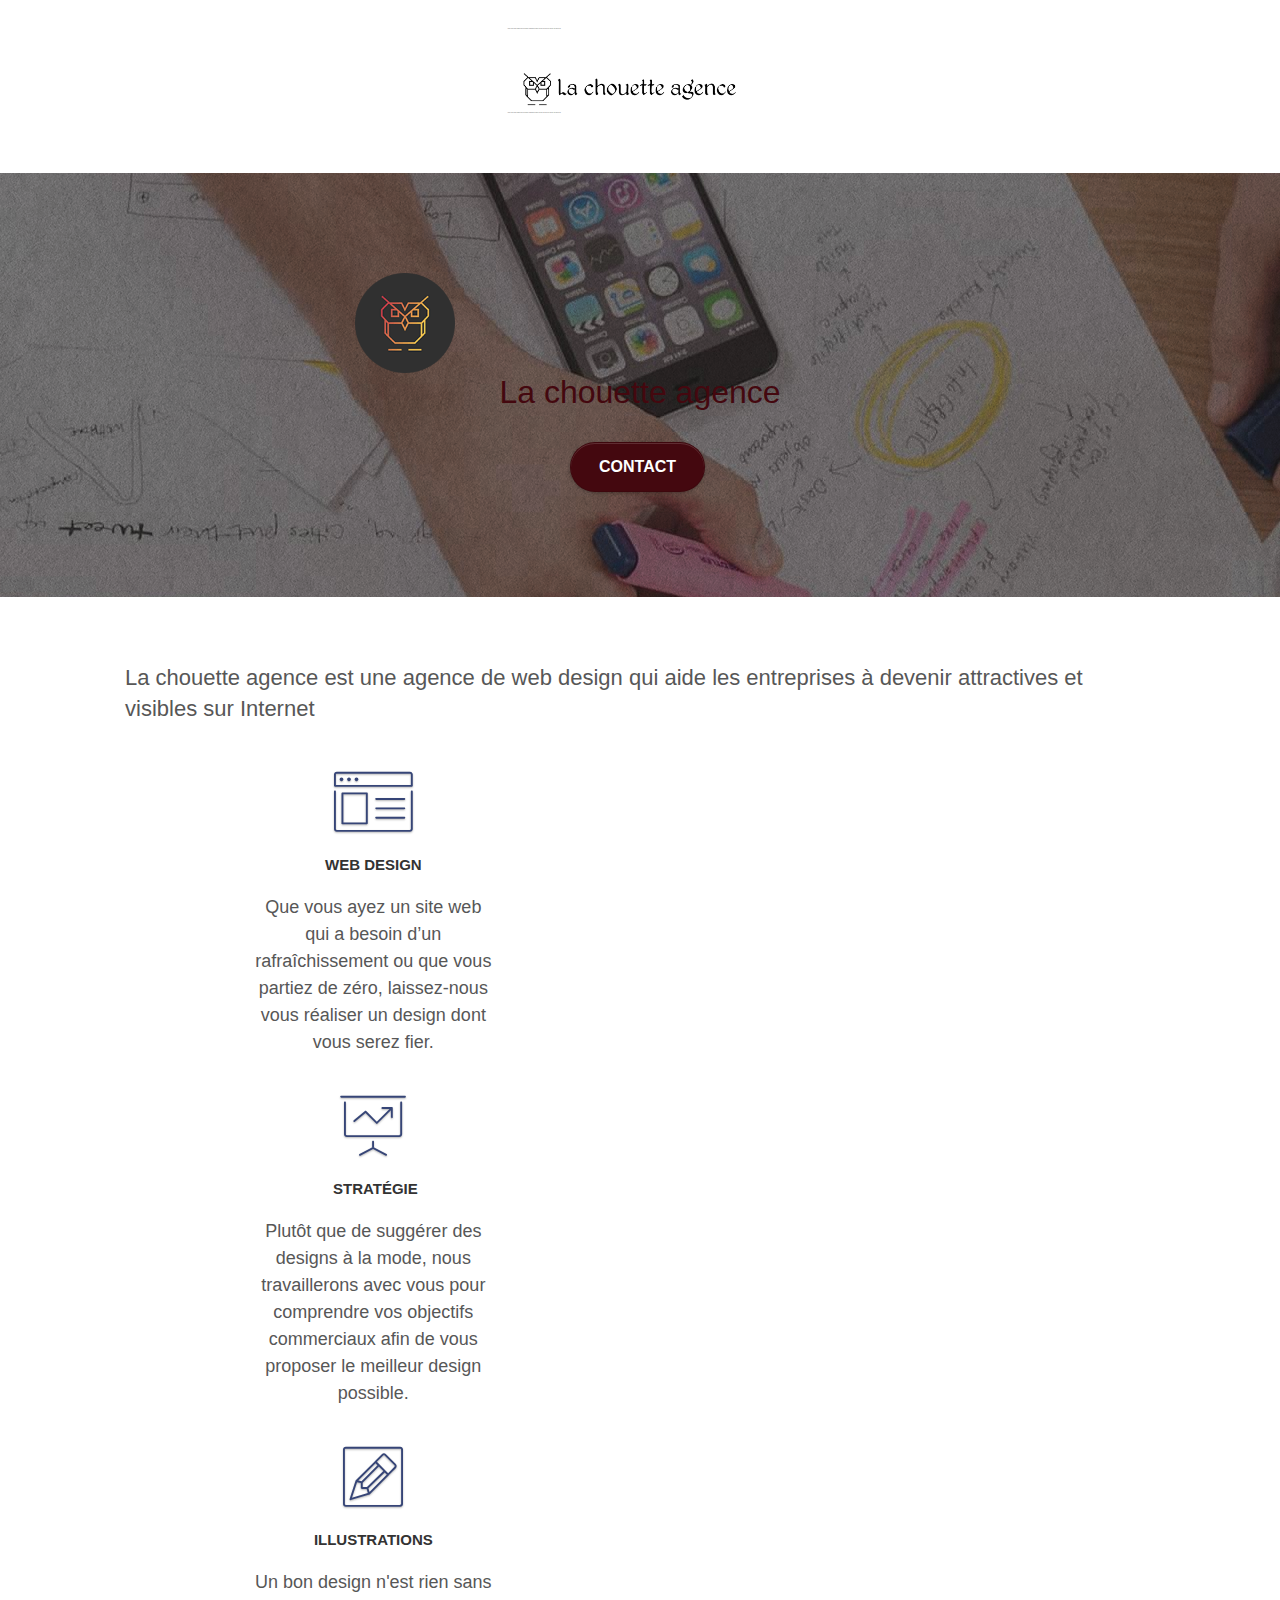
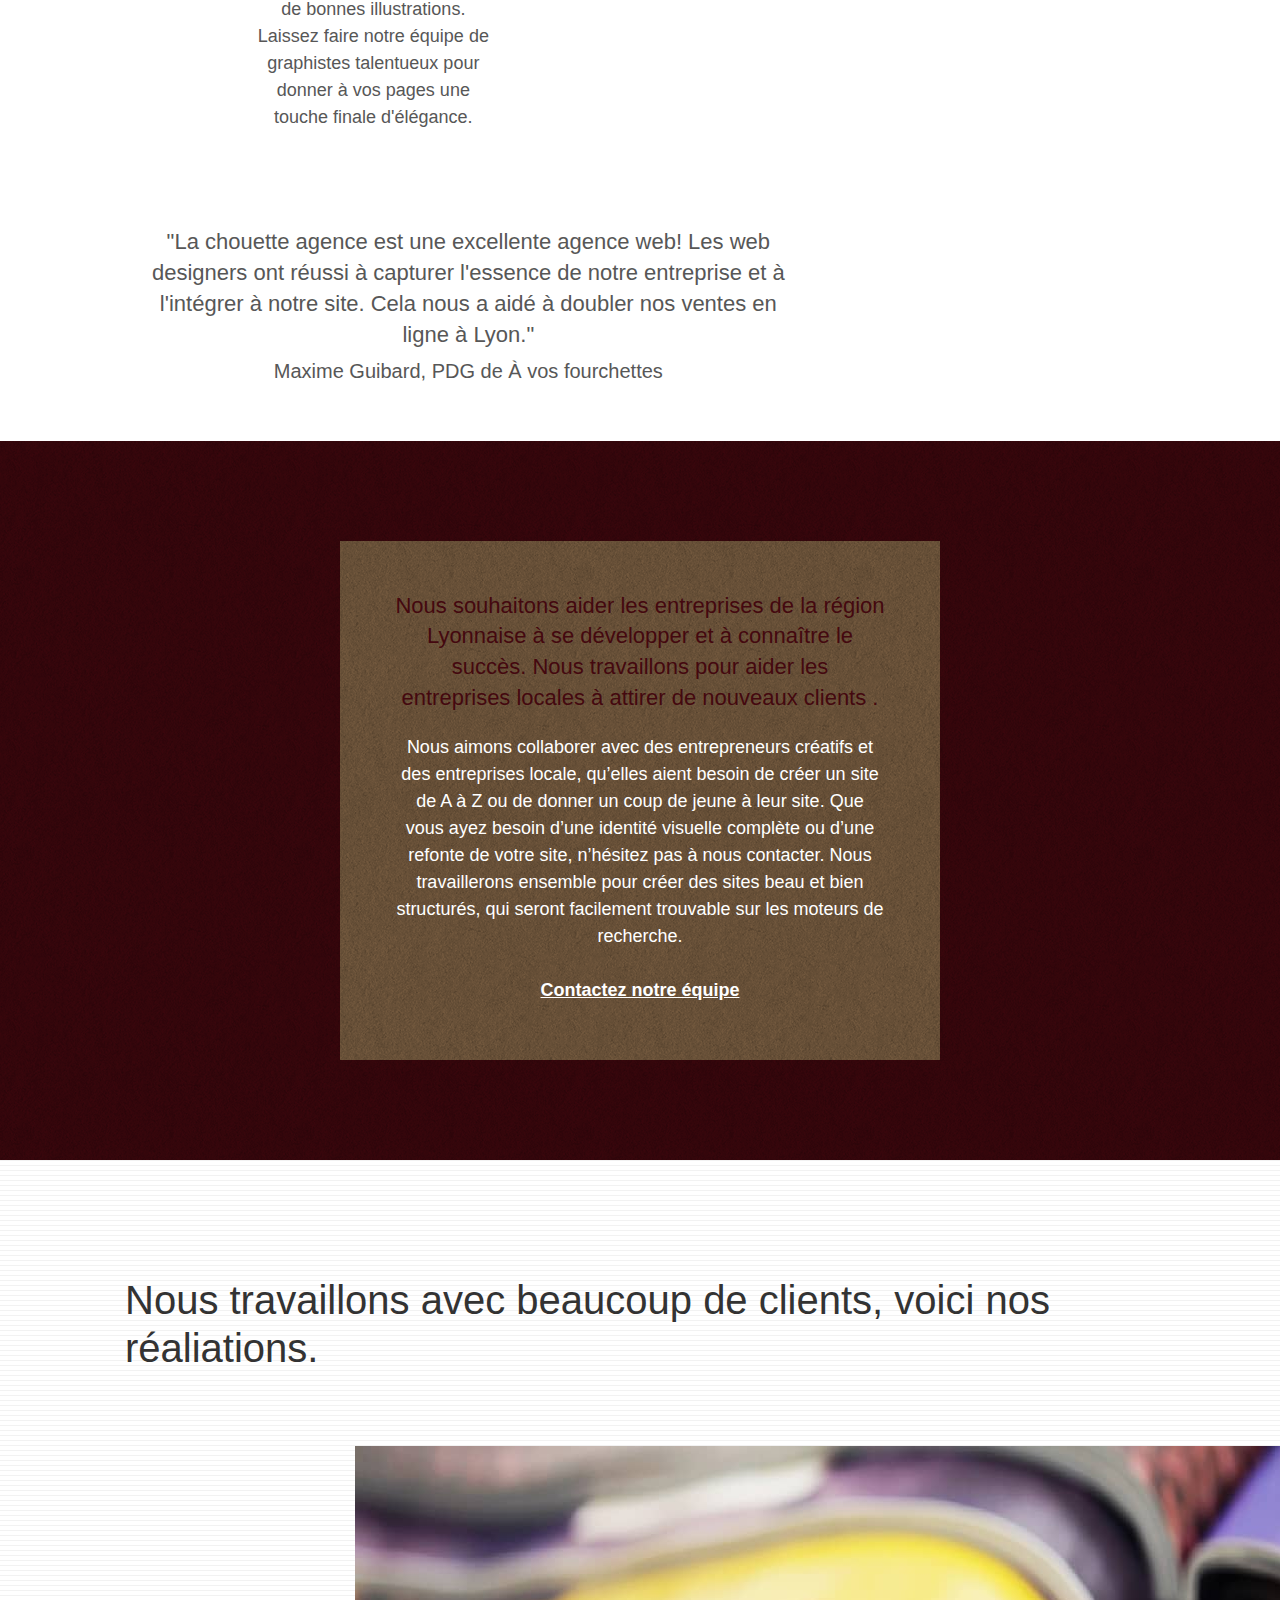
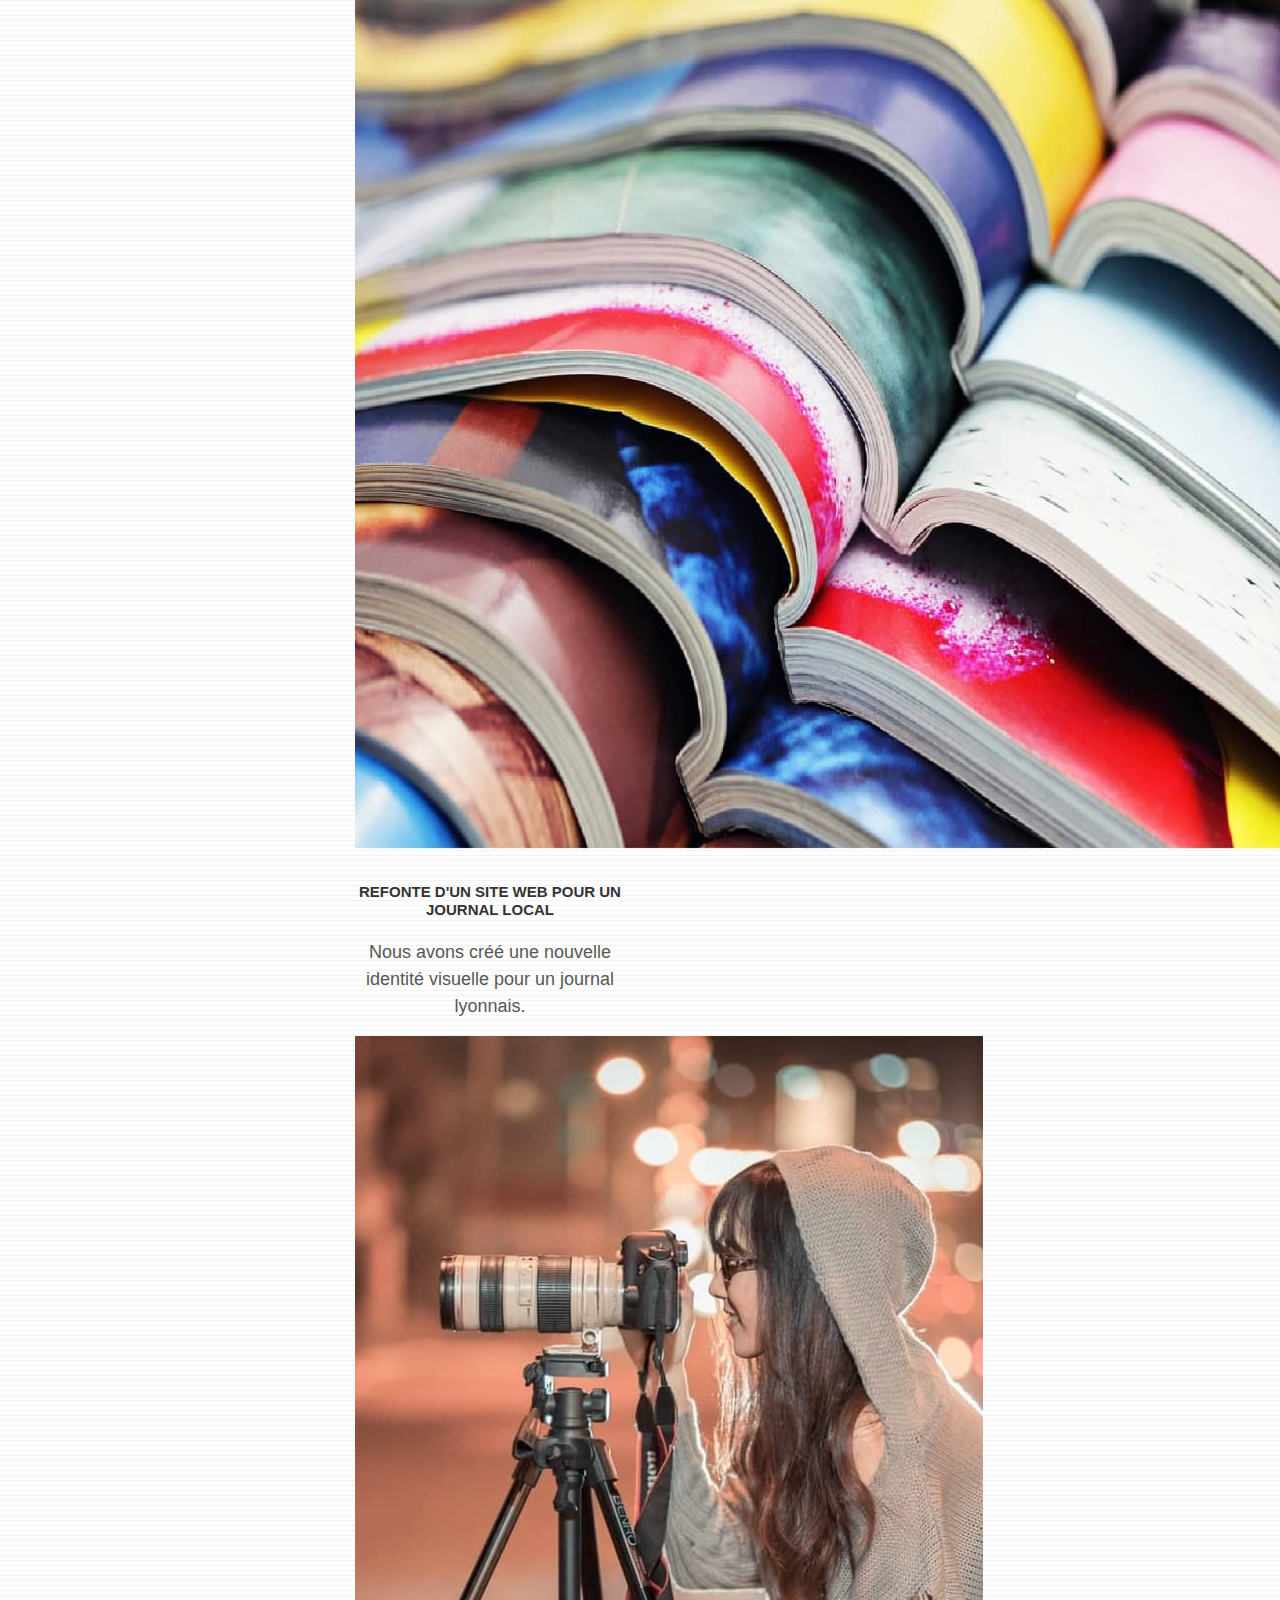
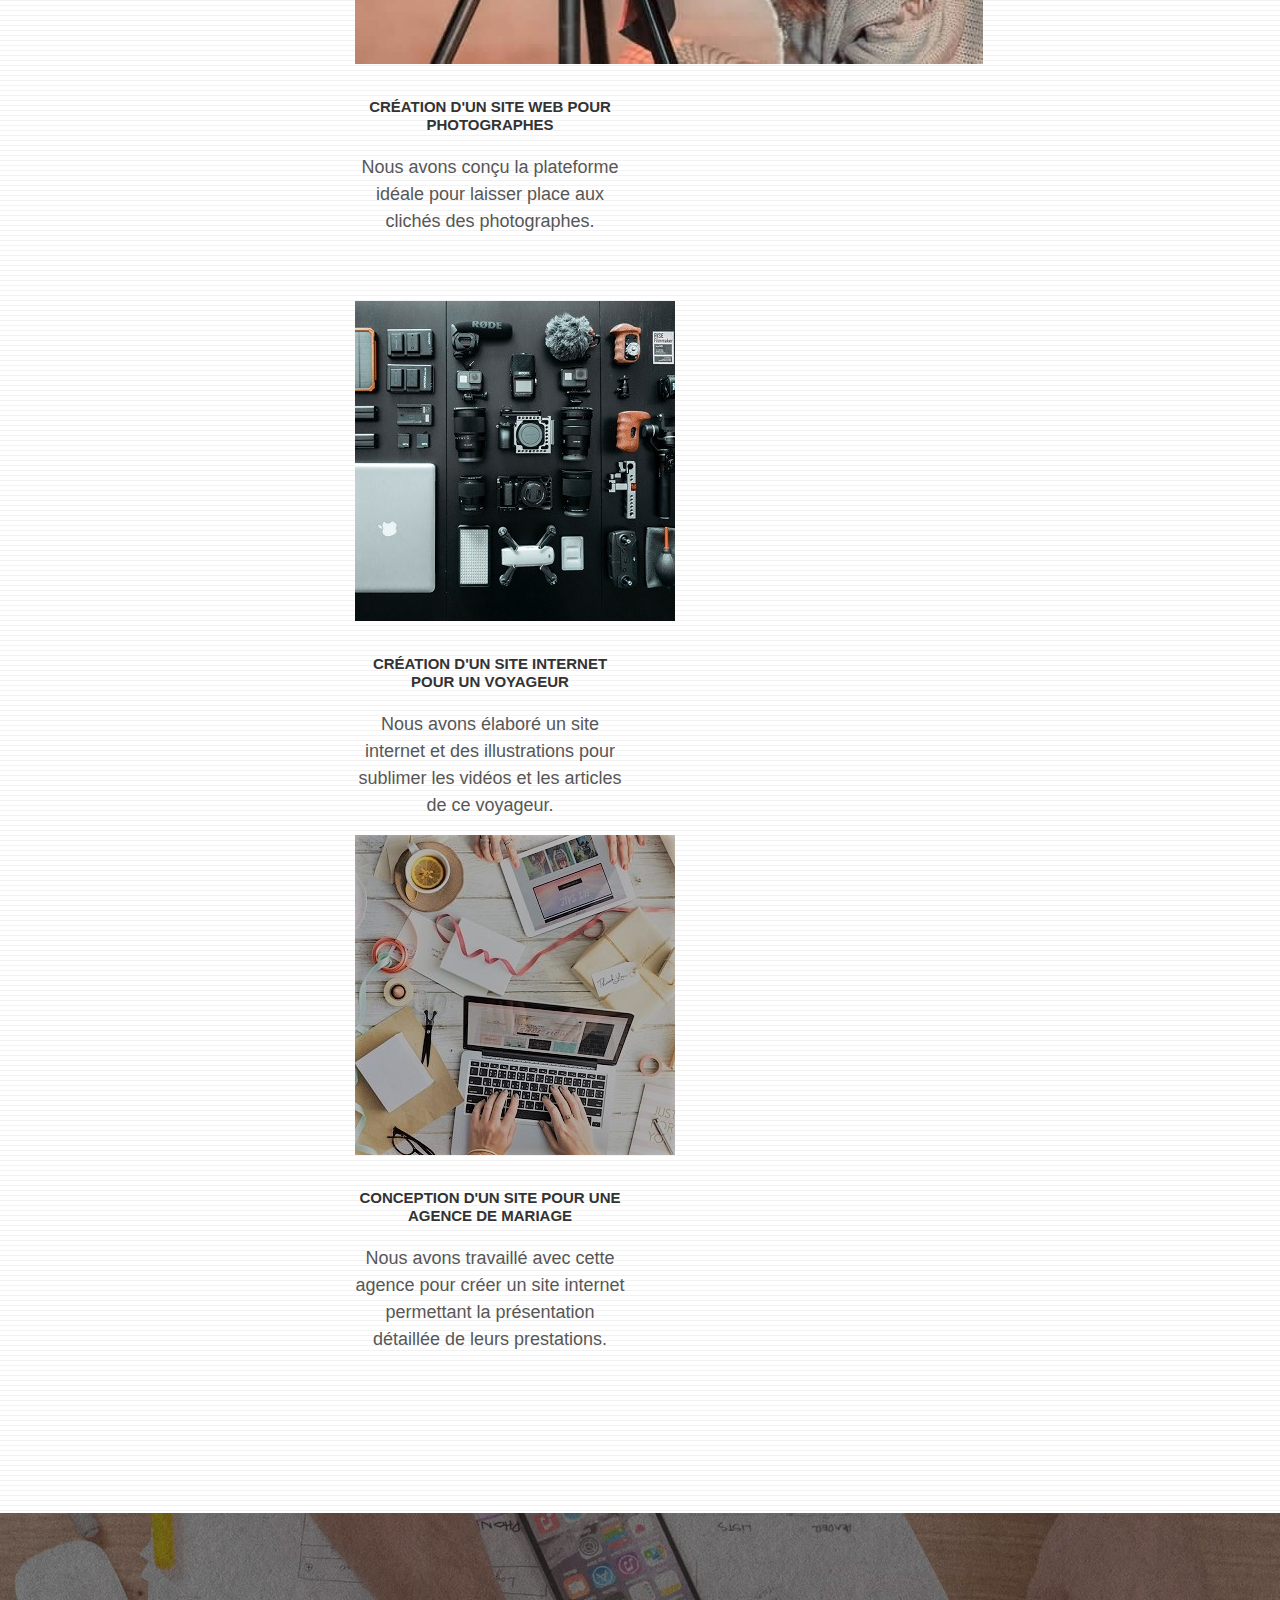
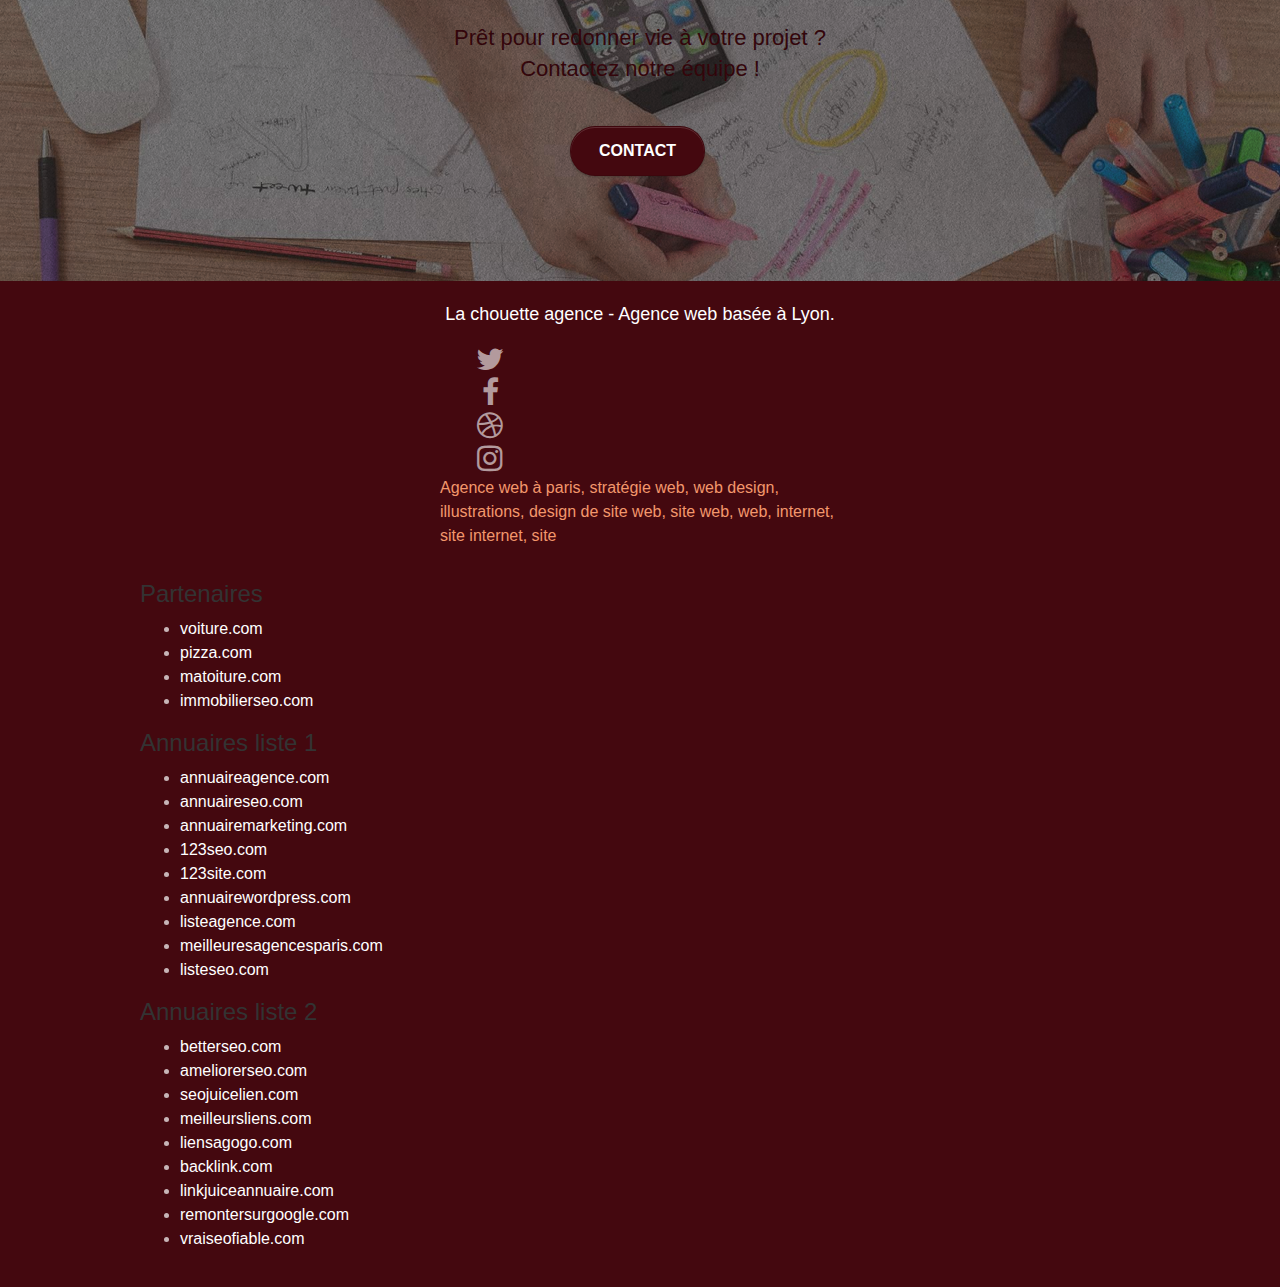
==== commit 53938181: "Test erreurs bootstrap" ====
--- a/index.html
+++ b/index.html
@@ -7,7 +7,7 @@
     <meta name="viewport" content="width=device-width, initial-scale=1.0, viewport-fit=cover">
     <link rel="shortcut icon" type="image/png" href="favicon.png">
     
-	<link rel="stylesheet" type="text/css" href="./css/bootstrap.css">
+    <link rel="stylesheet" type="text/css" href="https://stackpath.bootstrapcdn.com/bootstrap/4.4.1/css/bootstrap.min.css" integrity="sha384-Vkoo8x4CGsO3+Hhxv8T/Q5PaXtkKtu6ug5TOeNV6gBiFeWPGFN9MuhOf23Q9Ifjh" crossorigin="anonymous" />
 	<link rel="stylesheet" type="text/css" href="style.css">
 	<link rel="stylesheet" type="text/css" href="./css/font-awesome.css">
 	<link rel="stylesheet" type="text/css" href="./css/et-line.css">
--- a/style.css
+++ b/style.css
@@ -289,7 +289,9 @@
     padding-right: 0;
     padding-left: 0;
 }
-
+.row {
+    flex-direction: column;
+}
 #bloc-1-hero h1 {
     font-size: 32px;
 }
@@ -832,7 +834,7 @@
 .btn-atomic-tangerine {
     background: #44080F;
     color: #FFFFFF!important;
-    border-radius: 3 rem;
+    border-radius: 3rem;
 }
 
 .btn-atomic-tangerine:hover {
@@ -901,13 +903,13 @@
     }
 }
 
-@media only screen and (min-device-width: 768px) and (max-device-width: 1024px) and (orientation: landscape) {
+@media only screen and (min-width: 768px) and (max-width: 1024px) and (orientation: landscape) {
     .b-parallax {
         background-attachment: scroll;
     }
 }
 
-@media only screen and (min-device-width: 1024px) and (max-device-width: 1366px) and (-webkit-min-device-pixel-ratio: 1.5) {
+@media only screen and (min-width: 1024px) and (max-width: 1366px) and (-webkit-min-device-pixel-ratio: 1.5) {
     .b-parallax {
         background-attachment: scroll;
     }
@@ -926,8 +928,8 @@
         position: relative;
     }
     .bloc {
-        padding-left: constant(safe-area-inset-left);
-        padding-right: constant(safe-area-inset-right);
+        padding-left: 1rem;
+        padding-right: 1rem;
     }
     .bloc-group,
     .bloc-group .bloc {
@@ -937,8 +939,8 @@
     .bloc-fill-screen .fill-bloc-top-edge,
     .bloc-fill-screen .fill-bloc-bottom-edge {
         padding: 0 20px;
-        padding-left: constant(safe-area-inset-left);
-        padding-right: constant(safe-area-inset-right);
+        padding-left: 1rem;
+        padding-right: 1rem;
     }
     .form-control {
         height: 2rem;
--- a/css/et-line.css
+++ b/css/et-line.css
@@ -107,7 +107,7 @@
 .et-icon-wallet,
 .et-icon-wine {
     font-family: et-line;
-    speak: none;
+    speak: never;
     font-style: normal;
     font-weight: 400;
     font-variant: normal;
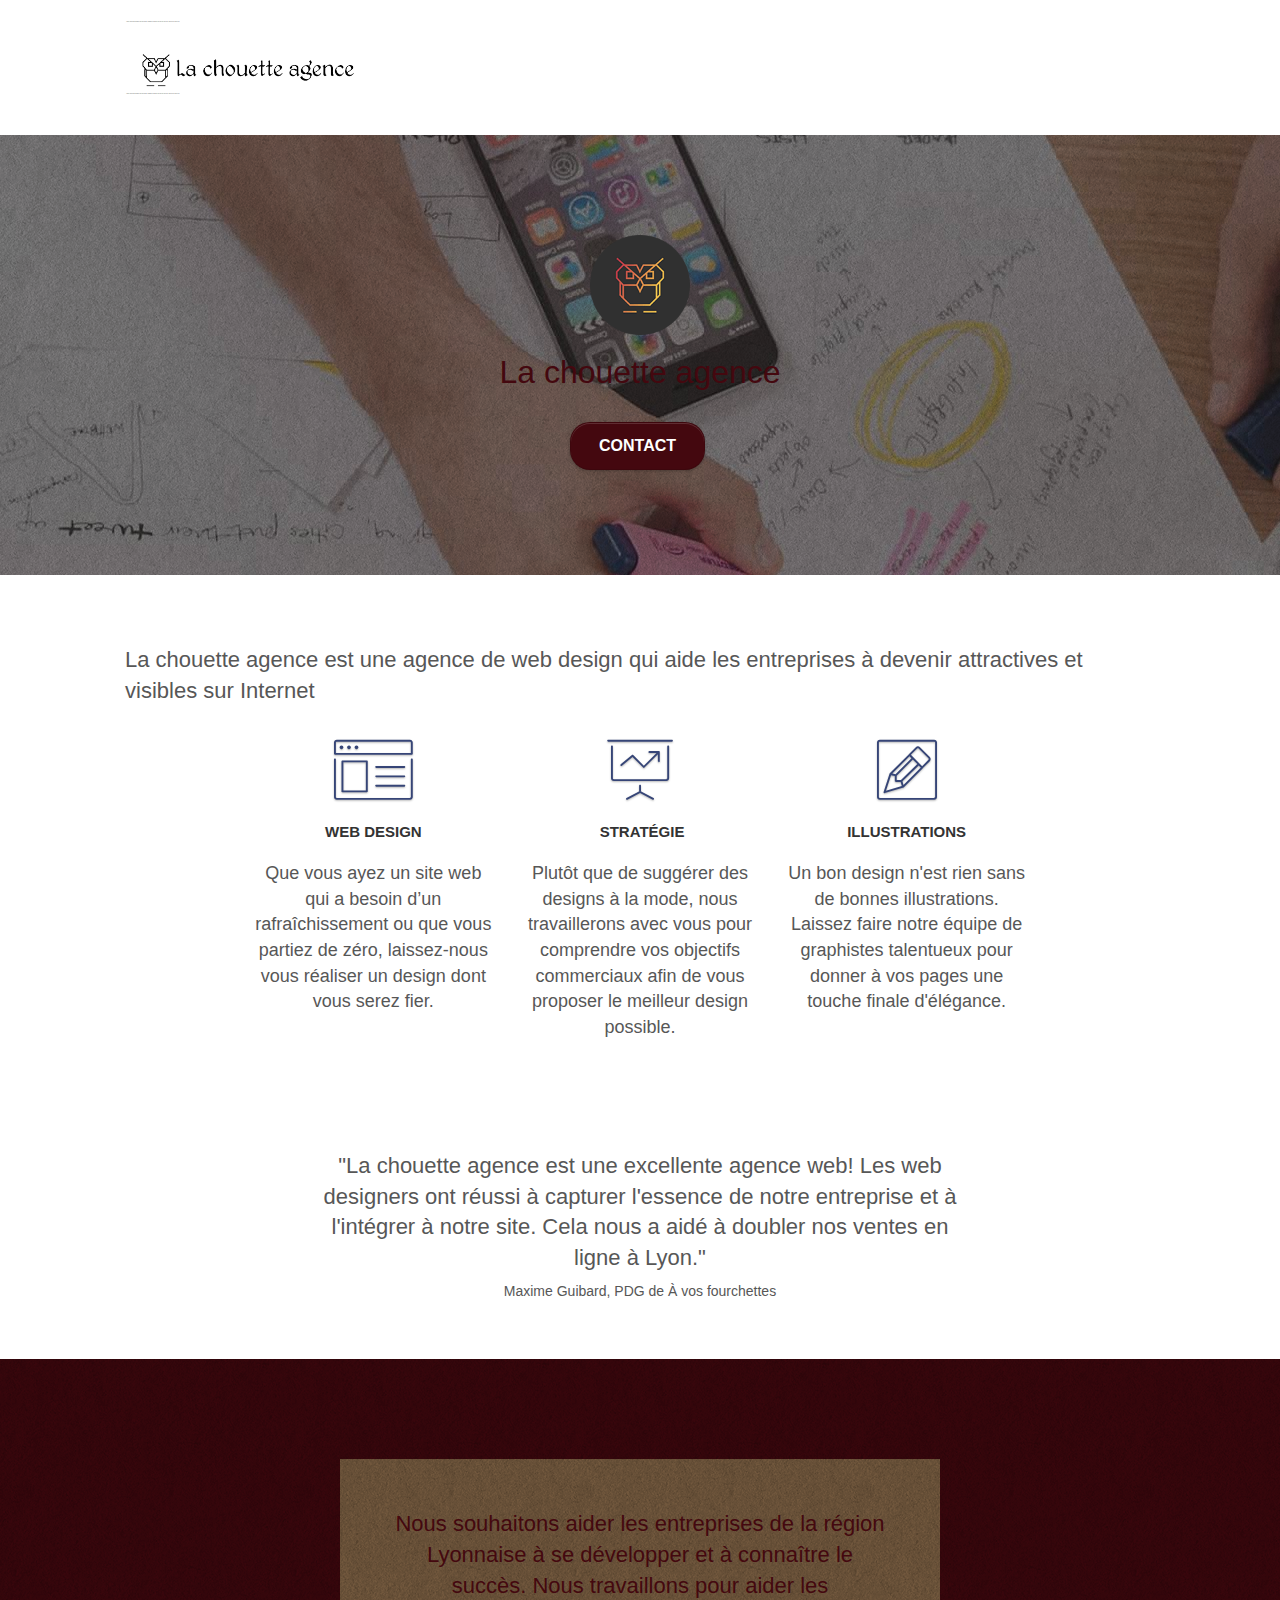
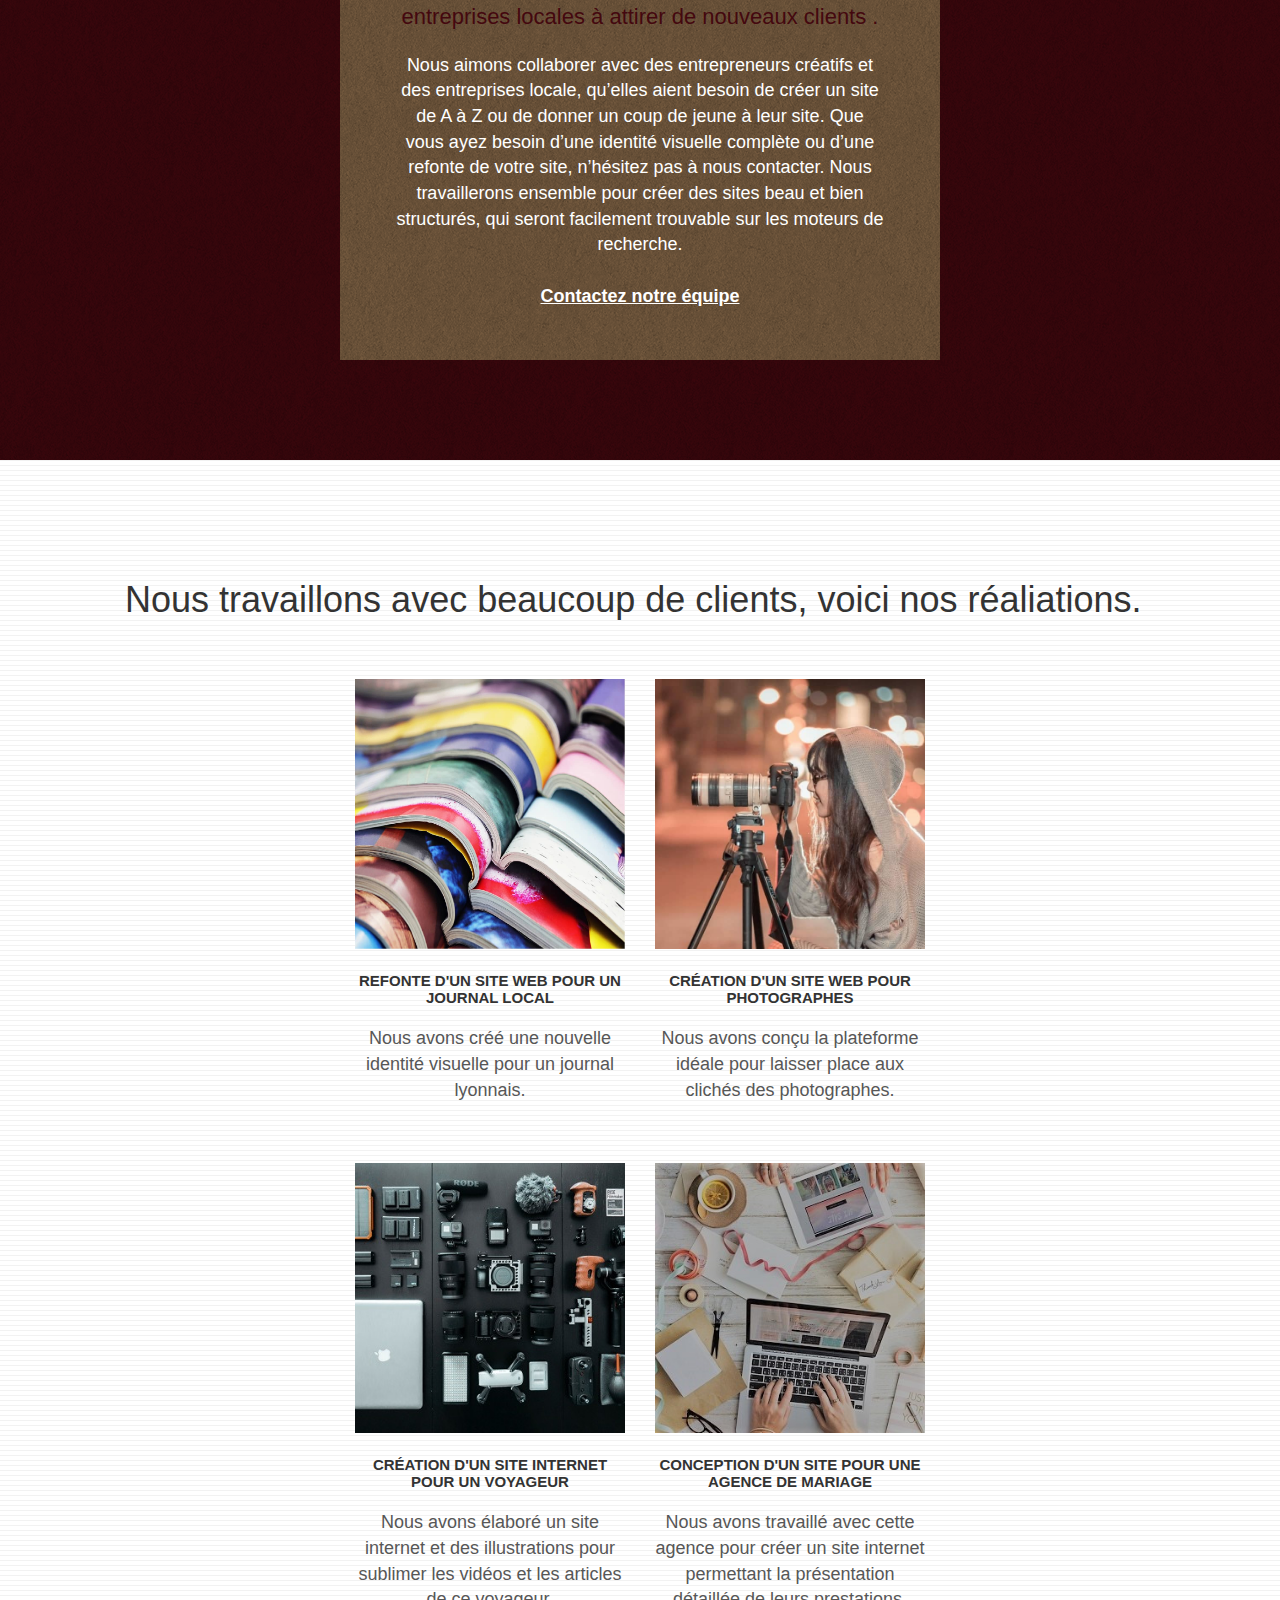
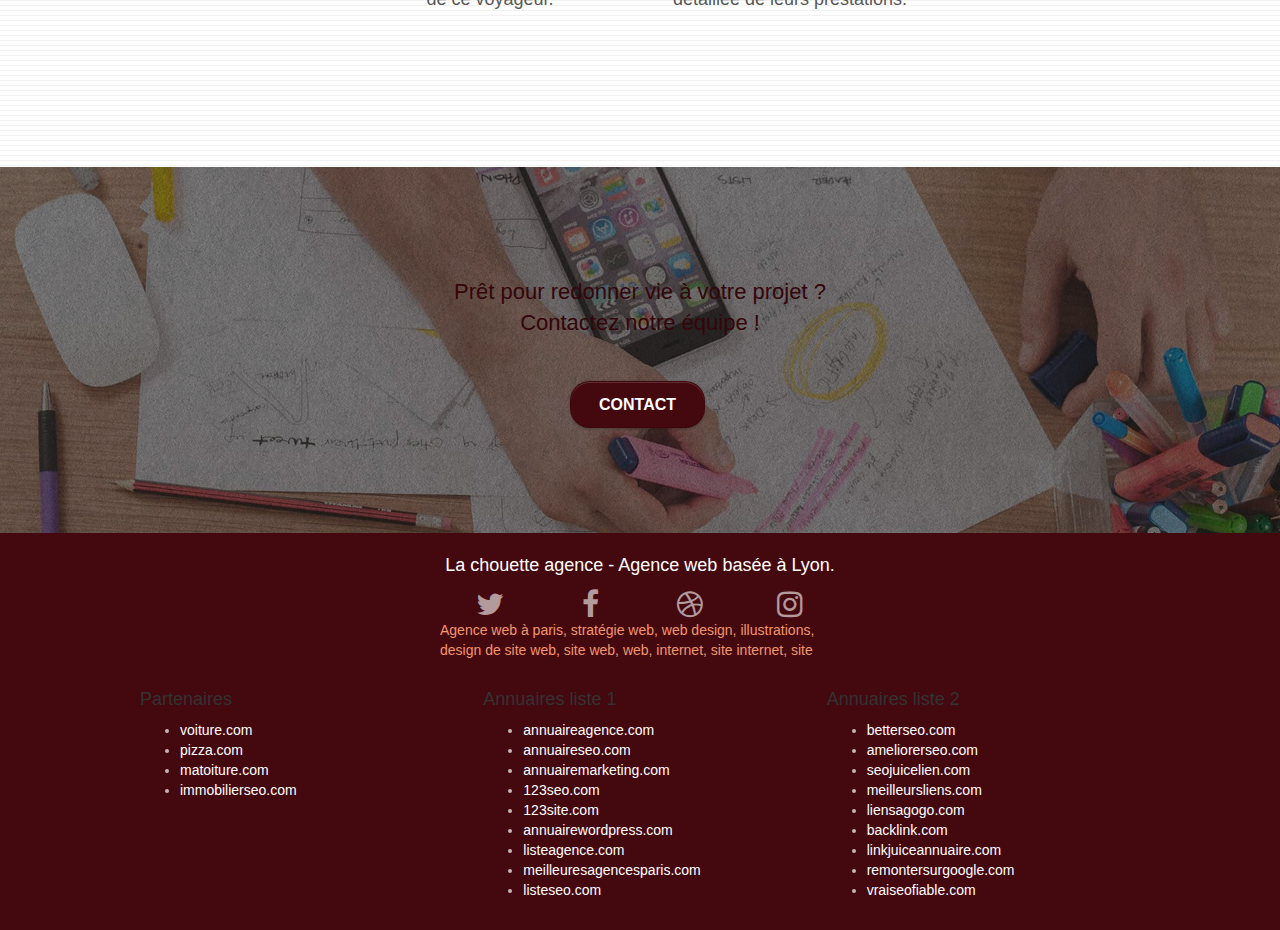
==== commit 33defaa7: "Retour en arrière" ====
--- a/index.html
+++ b/index.html
@@ -7,7 +7,7 @@
     <meta name="viewport" content="width=device-width, initial-scale=1.0, viewport-fit=cover">
     <link rel="shortcut icon" type="image/png" href="favicon.png">
     
-    <link rel="stylesheet" type="text/css" href="https://stackpath.bootstrapcdn.com/bootstrap/4.4.1/css/bootstrap.min.css" integrity="sha384-Vkoo8x4CGsO3+Hhxv8T/Q5PaXtkKtu6ug5TOeNV6gBiFeWPGFN9MuhOf23Q9Ifjh" crossorigin="anonymous" />
+	<link rel="stylesheet" type="text/css" href="./css/bootstrap.css">
 	<link rel="stylesheet" type="text/css" href="style.css">
 	<link rel="stylesheet" type="text/css" href="./css/font-awesome.css">
 	<link rel="stylesheet" type="text/css" href="./css/et-line.css">
--- a/style.css
+++ b/style.css
@@ -289,9 +289,7 @@
     padding-right: 0;
     padding-left: 0;
 }
-.row {
-    flex-direction: column;
-}
+
 #bloc-1-hero h1 {
     font-size: 32px;
 }
@@ -834,7 +832,7 @@
 .btn-atomic-tangerine {
     background: #44080F;
     color: #FFFFFF!important;
-    border-radius: 3rem;
+    border-radius: 3 rem;
 }
 
 .btn-atomic-tangerine:hover {
@@ -903,13 +901,13 @@
     }
 }
 
-@media only screen and (min-width: 768px) and (max-width: 1024px) and (orientation: landscape) {
+@media only screen and (min-device-width: 768px) and (max-device-width: 1024px) and (orientation: landscape) {
     .b-parallax {
         background-attachment: scroll;
     }
 }
 
-@media only screen and (min-width: 1024px) and (max-width: 1366px) and (-webkit-min-device-pixel-ratio: 1.5) {
+@media only screen and (min-device-width: 1024px) and (max-device-width: 1366px) and (-webkit-min-device-pixel-ratio: 1.5) {
     .b-parallax {
         background-attachment: scroll;
     }
@@ -928,8 +926,8 @@
         position: relative;
     }
     .bloc {
-        padding-left: 1rem;
-        padding-right: 1rem;
+        padding-left: constant(safe-area-inset-left);
+        padding-right: constant(safe-area-inset-right);
     }
     .bloc-group,
     .bloc-group .bloc {
@@ -939,8 +937,8 @@
     .bloc-fill-screen .fill-bloc-top-edge,
     .bloc-fill-screen .fill-bloc-bottom-edge {
         padding: 0 20px;
-        padding-left: 1rem;
-        padding-right: 1rem;
+        padding-left: constant(safe-area-inset-left);
+        padding-right: constant(safe-area-inset-right);
     }
     .form-control {
         height: 2rem;
--- a/css/et-line.css
+++ b/css/et-line.css
@@ -107,7 +107,7 @@
 .et-icon-wallet,
 .et-icon-wine {
     font-family: et-line;
-    speak: never;
+    speak: none;
     font-style: normal;
     font-weight: 400;
     font-variant: normal;
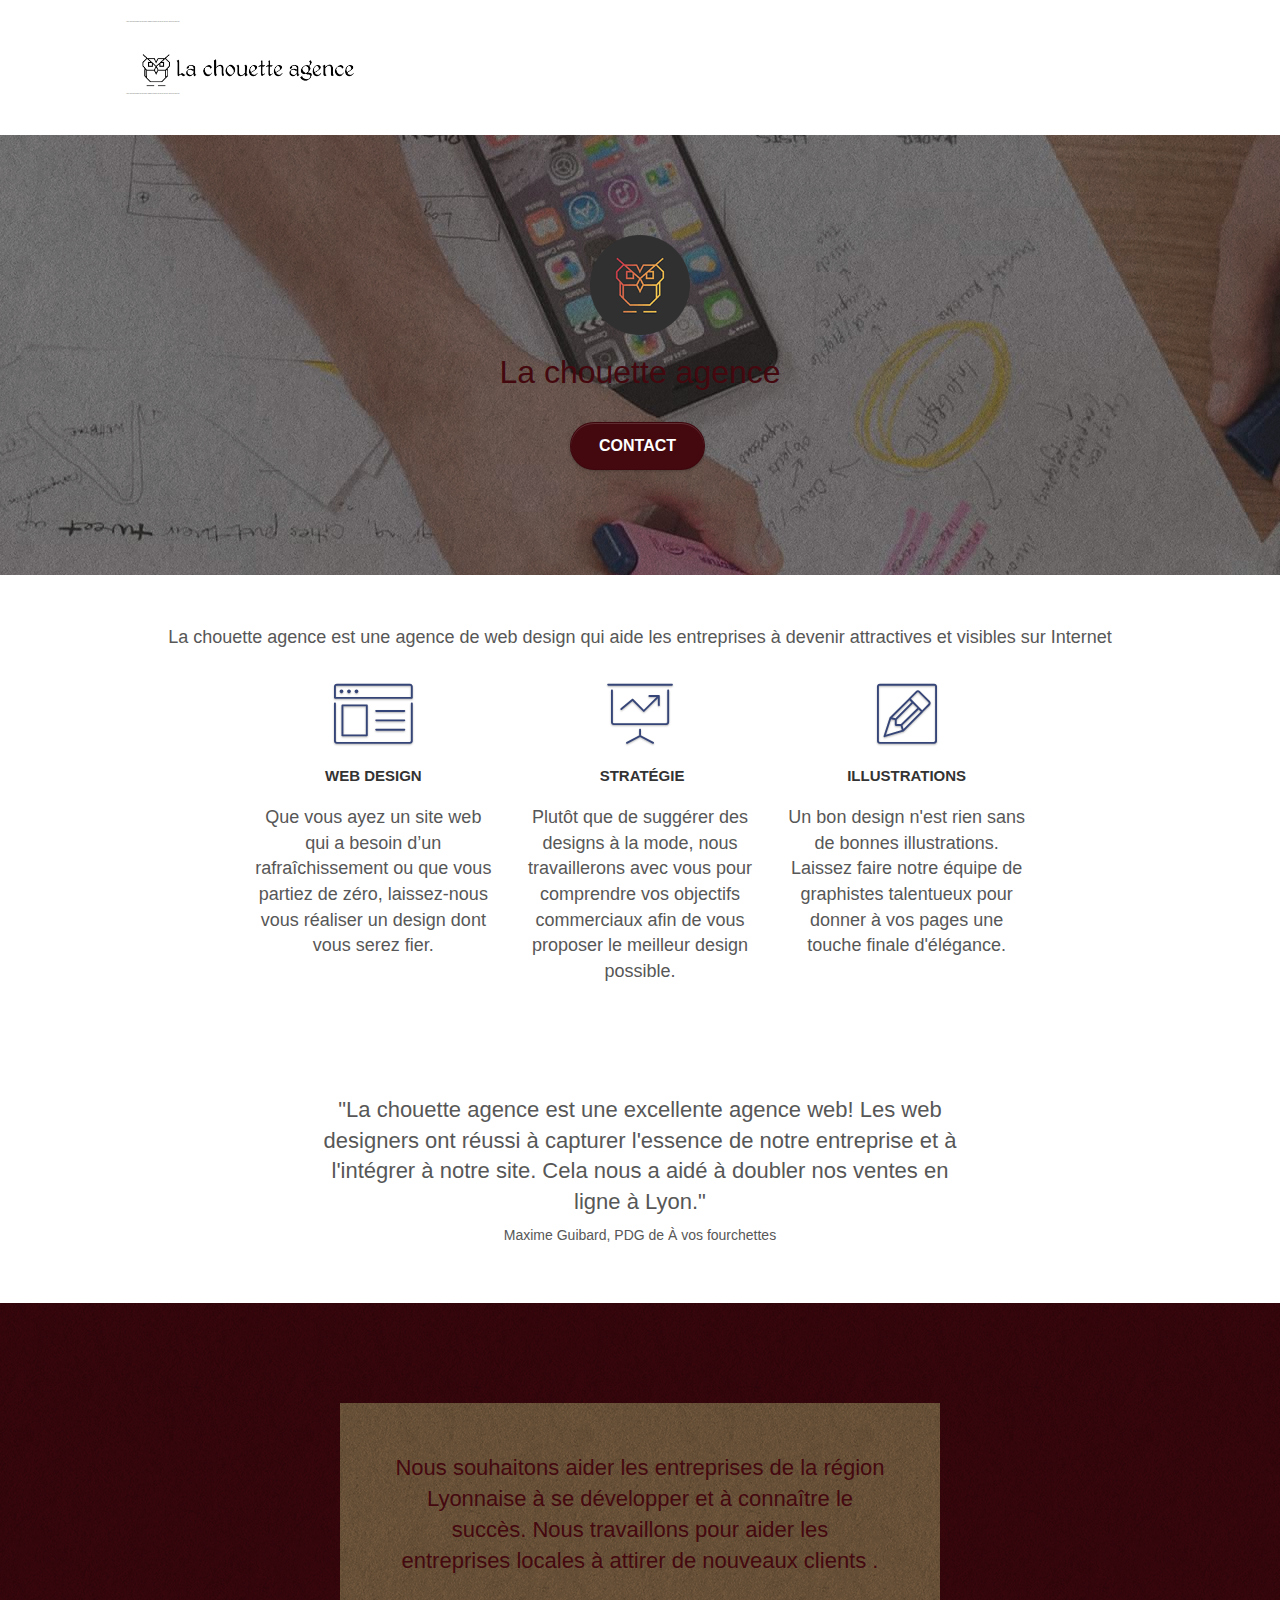
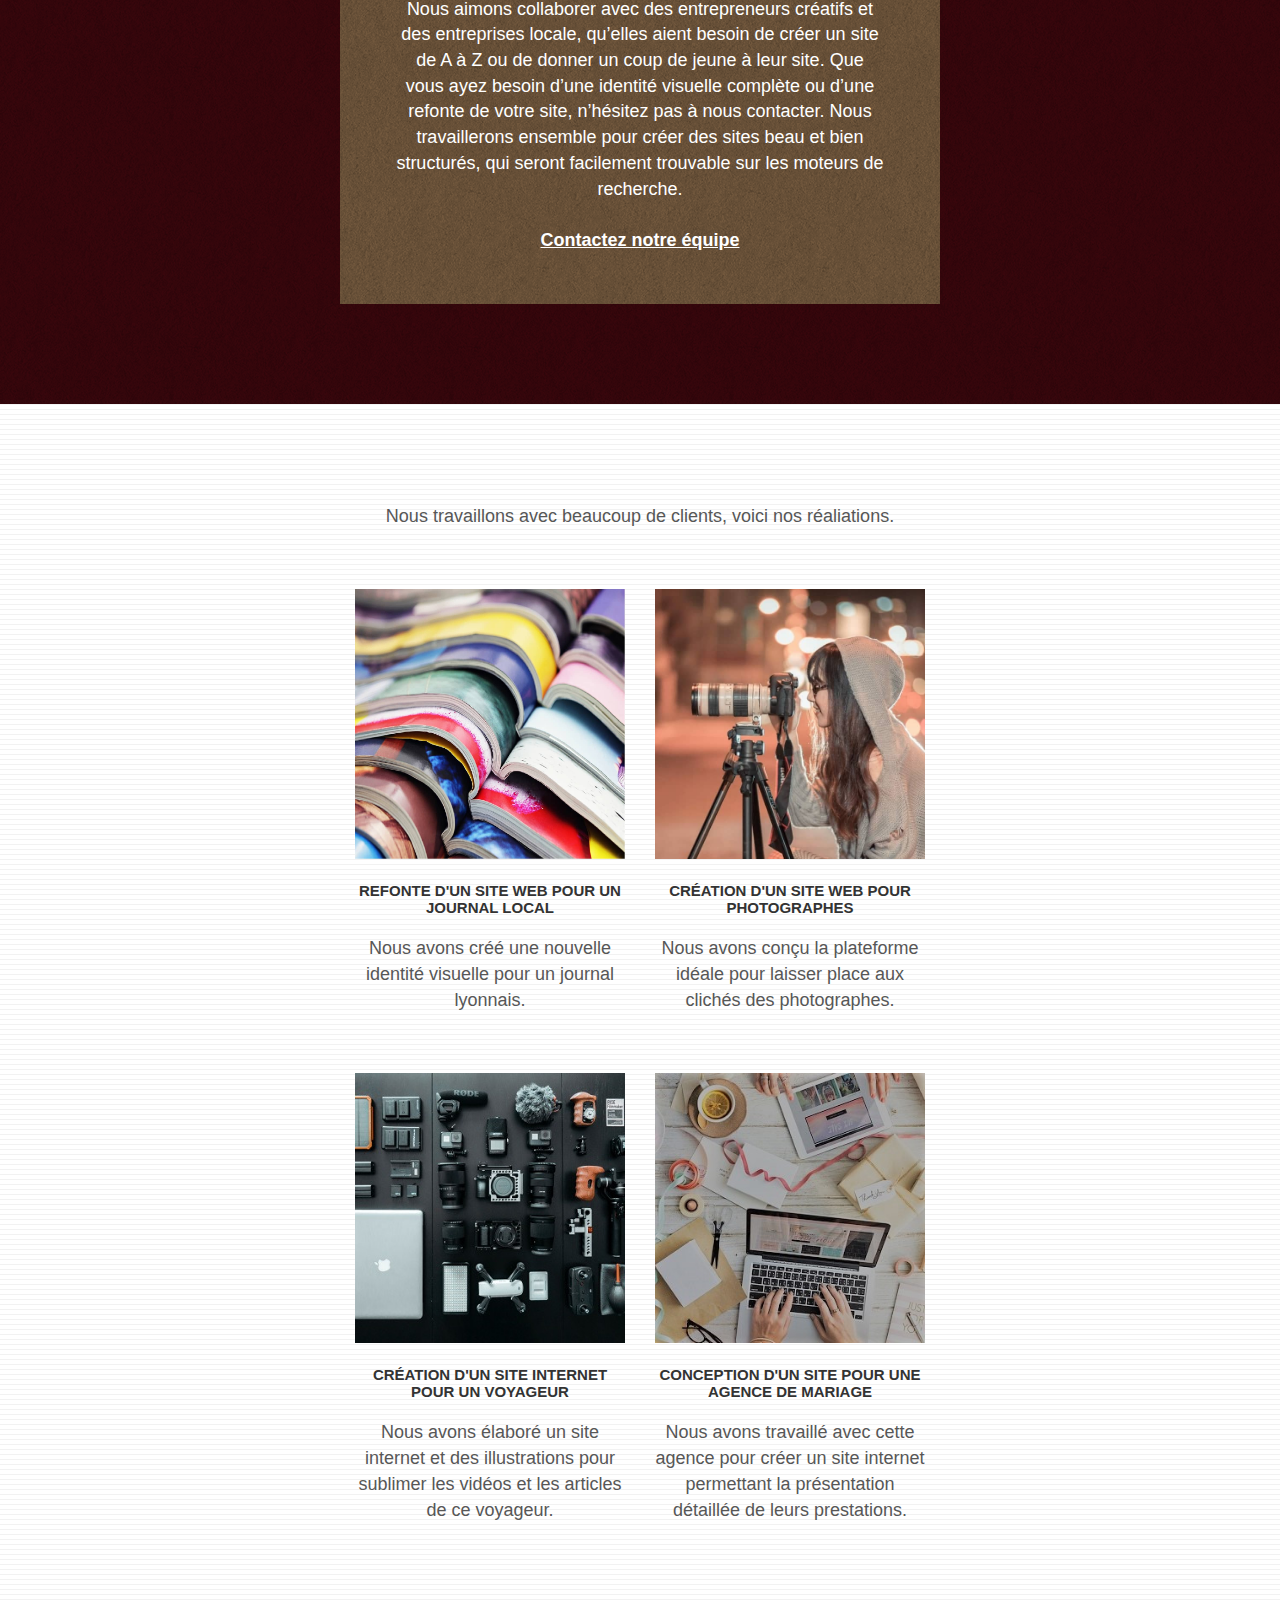
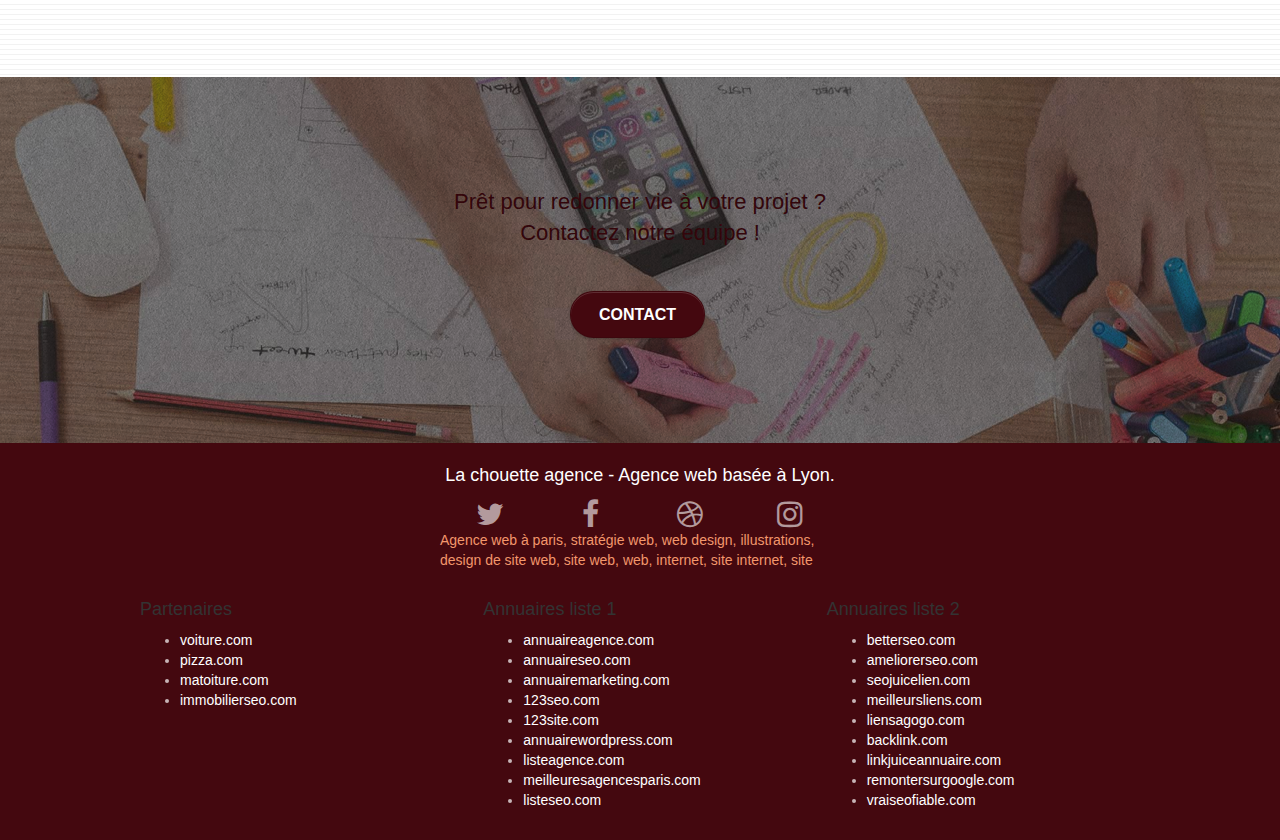
==== commit e93d5cbc: "Correction nouvelles erreurs du CSS et du HTML" ====
--- a/index.html
+++ b/index.html
@@ -72,7 +72,7 @@
 			<div class="container bloc-md">
 				<div class="row">
 					<p class="col-sm-12 text-center">
-						<h2> La chouette agence est une agence de web design qui aide les entreprises à devenir attractives et visibles sur Internet </h2>
+						La chouette agence est une agence de web design qui aide les entreprises à devenir attractives et visibles sur Internet
 					</p>
 				</div>
 				<div class="row voffset-lg med-width-whitespace">
@@ -143,7 +143,7 @@
 			<div class="container bloc-lg">
 				<div class="row">
 					<p class="col-sm-12 text-center">
-						<h1> Nous travaillons avec beaucoup de clients, voici nos réaliations. </h1>
+						Nous travaillons avec beaucoup de clients, voici nos réaliations.
 					</p>
 				</div>
 				<div class="row tight-width-whitespace portfolio-row">
--- a/style.css
+++ b/style.css
@@ -832,7 +832,7 @@
 .btn-atomic-tangerine {
     background: #44080F;
     color: #FFFFFF!important;
-    border-radius: 3 rem;
+    border-radius: 3rem;
 }
 
 .btn-atomic-tangerine:hover {
@@ -901,13 +901,13 @@
     }
 }
 
-@media only screen and (min-device-width: 768px) and (max-device-width: 1024px) and (orientation: landscape) {
+@media only screen and (min-width: 768px) and (max-width: 1024px) and (orientation: landscape) {
     .b-parallax {
         background-attachment: scroll;
     }
 }
 
-@media only screen and (min-device-width: 1024px) and (max-device-width: 1366px) and (-webkit-min-device-pixel-ratio: 1.5) {
+@media only screen and (min-width: 1024px) and (max-width: 1366px) and (-webkit-min-device-pixel-ratio: 1.5) {
     .b-parallax {
         background-attachment: scroll;
     }
@@ -926,8 +926,8 @@
         position: relative;
     }
     .bloc {
-        padding-left: constant(safe-area-inset-left);
-        padding-right: constant(safe-area-inset-right);
+        padding-left: 0;
+        padding-right: 0;
     }
     .bloc-group,
     .bloc-group .bloc {
@@ -937,8 +937,8 @@
     .bloc-fill-screen .fill-bloc-top-edge,
     .bloc-fill-screen .fill-bloc-bottom-edge {
         padding: 0 20px;
-        padding-left: constant(safe-area-inset-left);
-        padding-right: constant(safe-area-inset-right);
+        padding-left: 0;
+        padding-right: 0;
     }
     .form-control {
         height: 2rem;
@@ -949,6 +949,9 @@
     .page-container {
         overflow-x: hidden;
         position: relative;
+    }
+    h1, h2{
+        margin-left: 1rem;
     }
     h1,
     h2,
--- a/css/et-line.css
+++ b/css/et-line.css
@@ -107,7 +107,7 @@
 .et-icon-wallet,
 .et-icon-wine {
     font-family: et-line;
-    speak: none;
+    speak: never;
     font-style: normal;
     font-weight: 400;
     font-variant: normal;
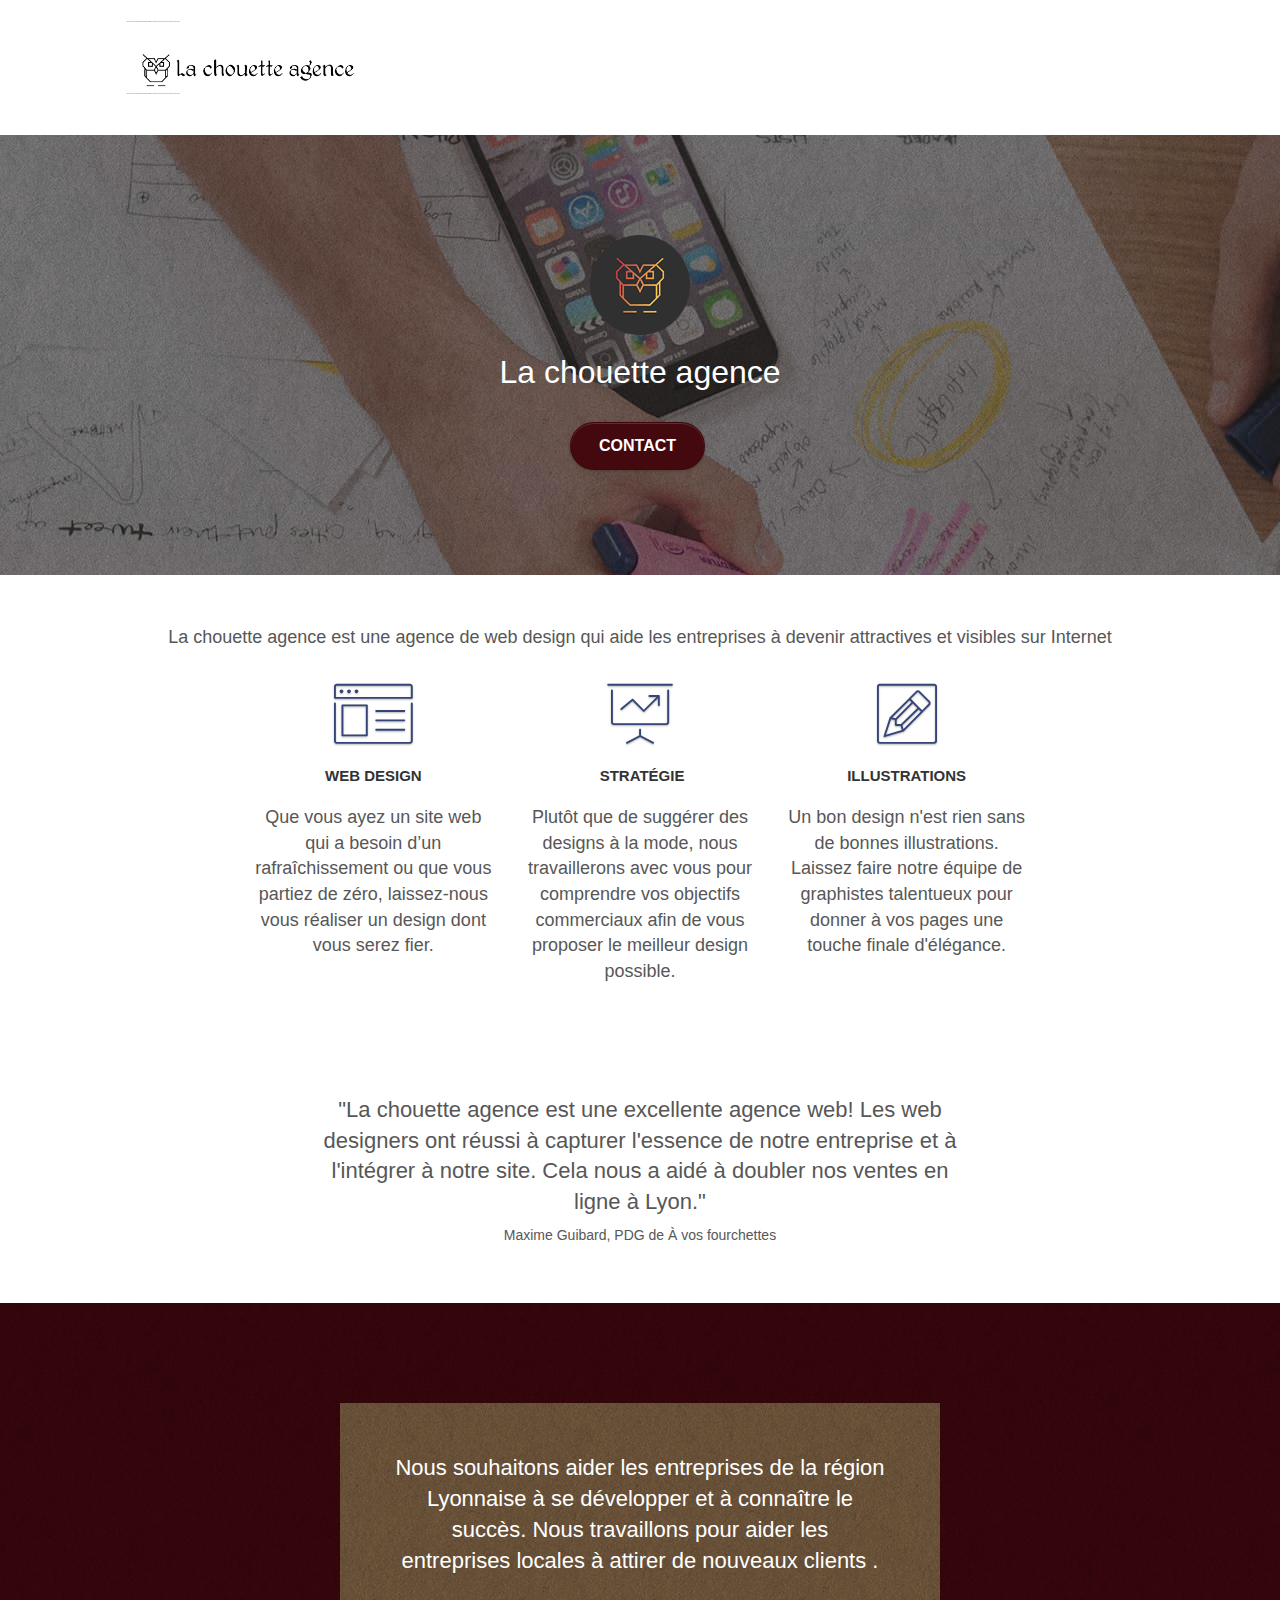
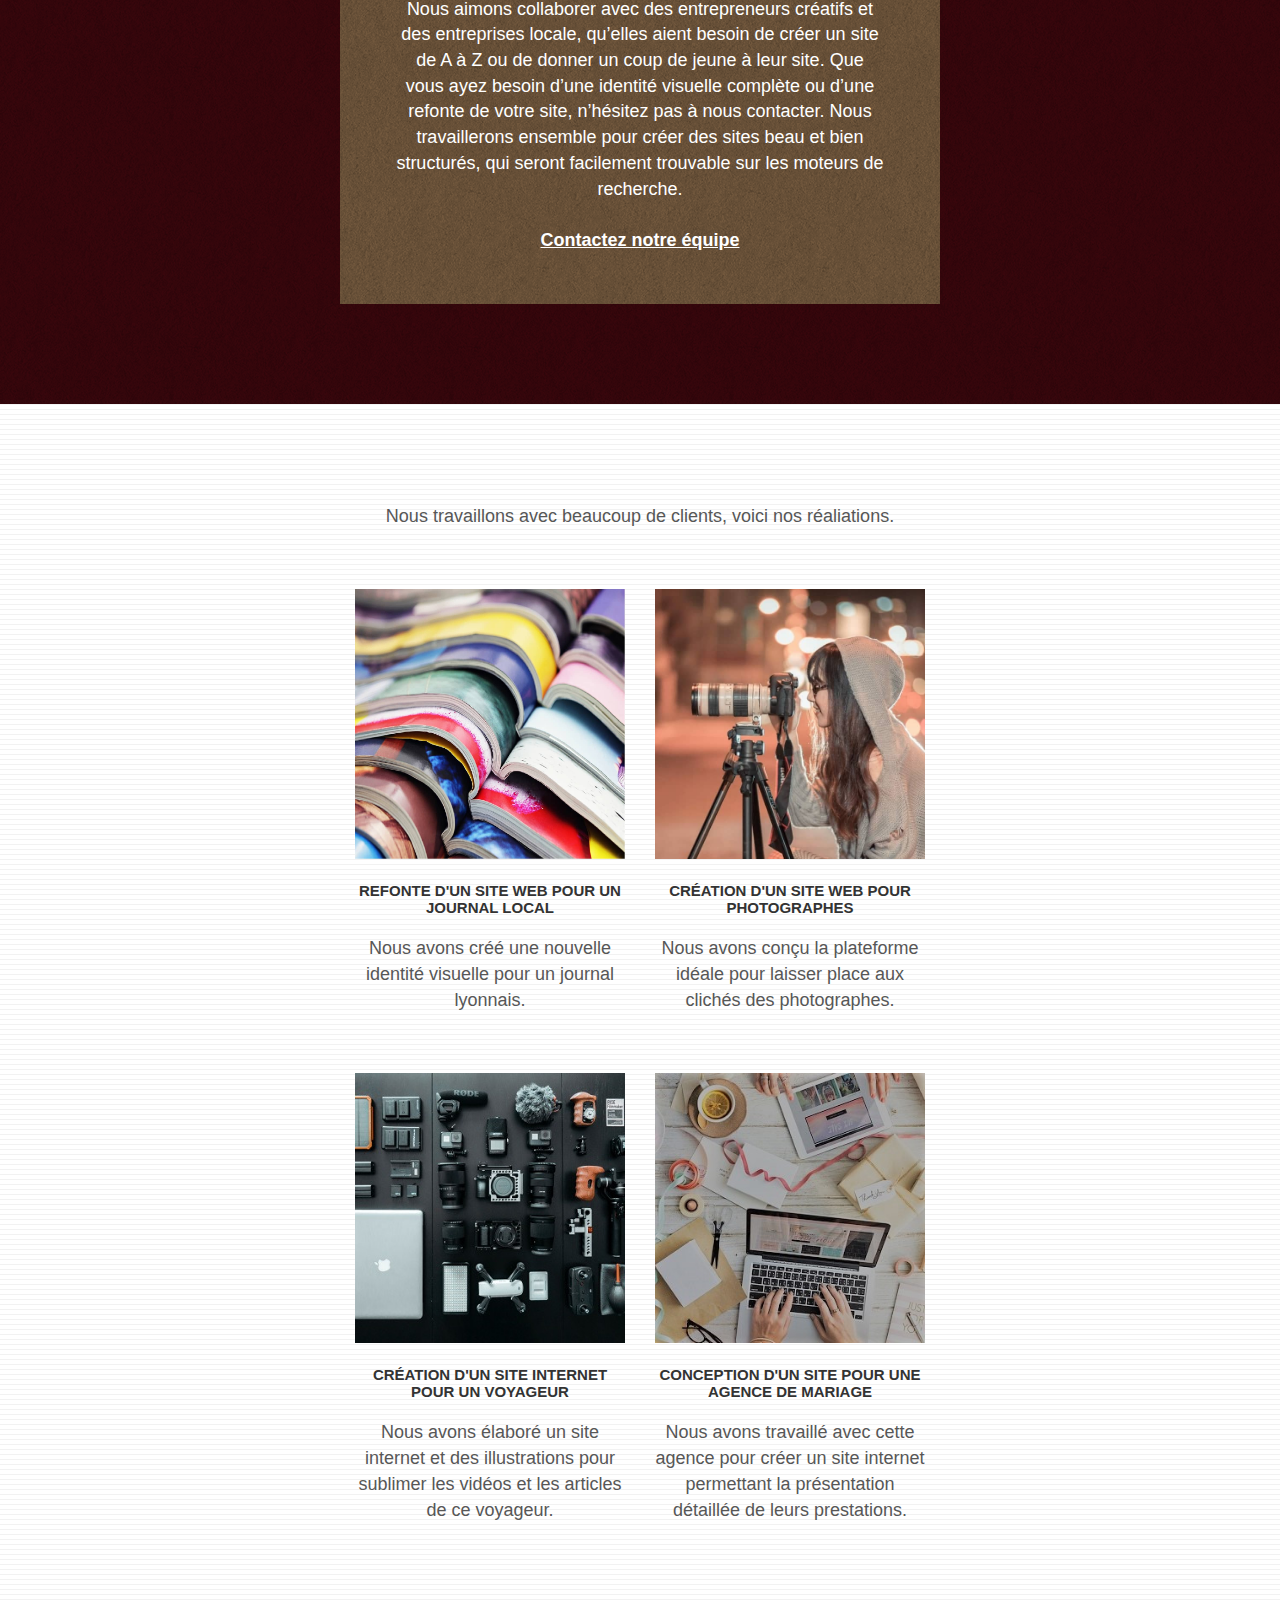
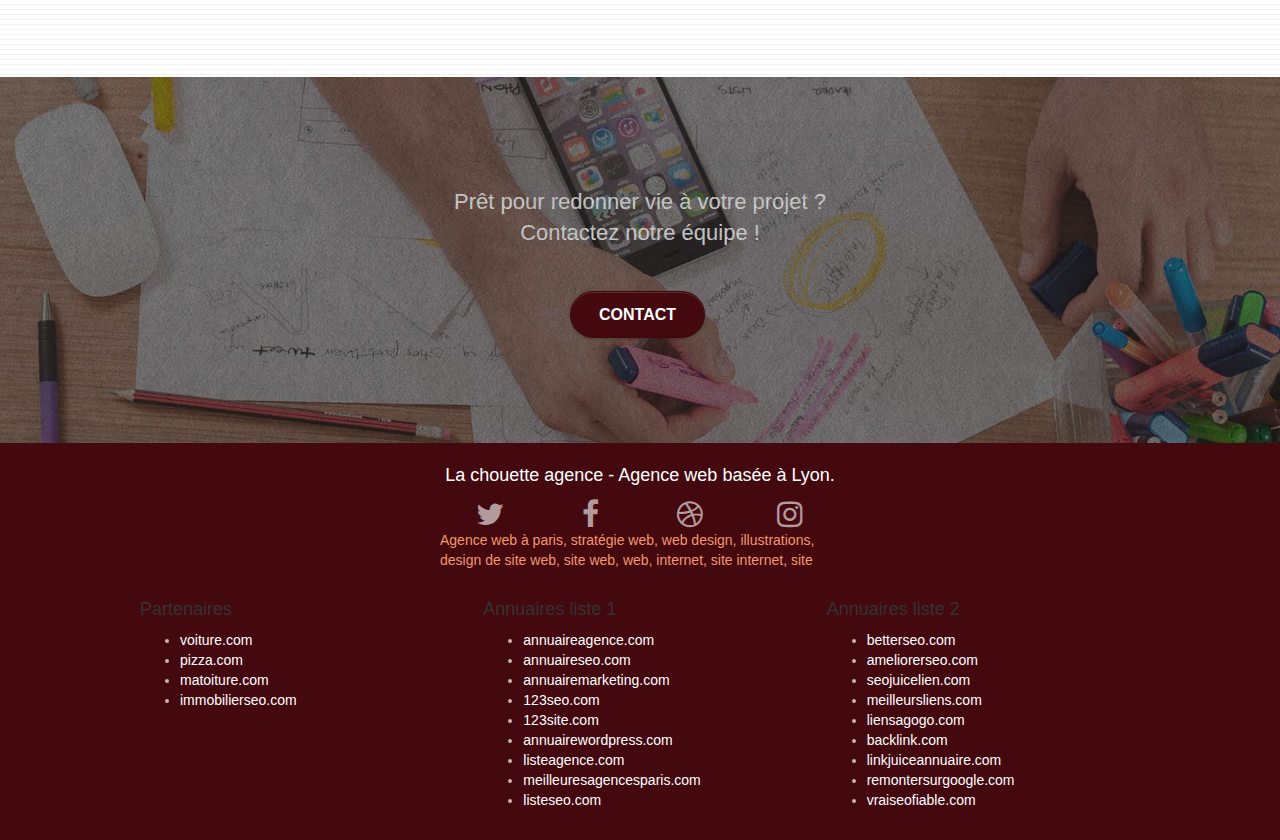
==== commit ec69f201: "Réorganisation des fichiers" ====
--- a/index.html
+++ b/index.html
@@ -5,10 +5,10 @@
     <meta name="keywords" content="seo, google, site web, site internet, agence design paris, agence design, agence design,agence design,agence design,agence design,agence design,agence design,agence design,agence design">
     <meta name="description" content="La chouette agence est une entreprise de web design qui aide les entreprises à devenir attractives et visibles sur internet">
     <meta name="viewport" content="width=device-width, initial-scale=1.0, viewport-fit=cover">
-    <link rel="shortcut icon" type="image/png" href="favicon.png">
+    <link rel="shortcut icon" type="image/png" href="img/favicon.png">
     
 	<link rel="stylesheet" type="text/css" href="./css/bootstrap.css">
-	<link rel="stylesheet" type="text/css" href="style.css">
+	<link rel="stylesheet" type="text/css" href="./css/style.css">
 	<link rel="stylesheet" type="text/css" href="./css/font-awesome.css">
 	<link rel="stylesheet" type="text/css" href="./css/et-line.css">
 	
--- a/css/style.css
+++ b/css/style.css
@@ -0,0 +1,1098 @@
+
+body {
+    margin: 0;
+    padding: 0;
+    background: #FFF;
+    overflow-x: hidden;
+    -webkit-font-smoothing: antialiased;
+    -moz-osx-font-smoothing: grayscale;
+}
+
+a,
+button {
+    transition: all .3s ease-in-out;
+    outline: none!important;
+}
+
+a:hover {
+    text-decoration: none;
+    cursor: pointer;
+}
+a:focus{
+    background-color: grey;
+}
+button:focus {
+    background-color: grey;
+}
+
+.accueil {
+    text-align: right;
+    text-decoration: none;  
+    margin-left: 1rem;
+}
+
+.bloc {
+    
+    clear: both;
+    background: 50% 50% no-repeat;
+    padding: 0 50px;
+    -webkit-background-size: cover;
+    -moz-background-size: cover;
+    -o-background-size: cover;
+    background-size: cover;
+    position: relative;
+}
+
+.bloc .container {
+    padding-left: 0;
+    padding-right: 0;
+}
+.text-center img {
+    width: 100%;
+}
+
+.bloc-lg {
+    padding: 100px 50px;
+}
+
+.bloc-md {
+    padding: 50px;
+}
+
+.bloc-sm {
+    padding: 20px 50px;
+}
+
+.bg-center,
+.bg-l-edge,
+.bg-r-edge,
+.bg-t-edge,
+.bg-b-edge,
+.bg-tl-edge,
+.bg-bl-edge,
+.bg-tr-edge,
+.bg-br-edge,
+.bg-repeat {
+    -webkit-background-size: auto!important;
+    -moz-background-size: auto!important;
+    -o-background-size: auto!important;
+    background-size: auto!important;
+}
+
+.bg-repeat {
+    background: repeat;
+}
+
+.bg-t-edge {
+    background: top no-repeat;
+}
+
+.bloc-bg-texture::before {
+    content: "";
+    background-size: 2px 2px;
+    position: absolute;
+    top: 0;
+    bottom: 0;
+    left: 0;
+    right: 0;
+}
+
+.texture-paper::before {
+    background: url("../img/texture-paper.png");
+    background-size: 280px 280px;
+}
+
+.b-parallax {
+    background-attachment: fixed;
+}
+
+.d-bloc {
+    color: rgba(255, 255, 255, .7);
+}
+
+.d-bloc button:hover {
+    color: rgba(255, 255, 255, .9);
+}
+
+.d-bloc .icon-round,
+.d-bloc .icon-square,
+.d-bloc .icon-rounded,
+.d-bloc .icon-semi-rounded-a,
+.d-bloc .icon-semi-rounded-b {
+    border-color: rgba(255, 255, 255, .9);
+}
+
+.d-bloc .divider-h span {
+    border-color: rgba(255, 255, 255, .2);
+}
+
+.d-bloc .a-btn,
+.d-bloc .navbar a,
+.d-bloc .navbar-brand,
+.d-bloc a .icon-sm,
+.d-bloc a .icon-md,
+.d-bloc a .icon-lg,
+.d-bloc a .icon-xl,
+.d-bloc h1 a,
+.d-bloc h2 a,
+.d-bloc h3 a,
+.d-bloc h4 a,
+.d-bloc h5 a,
+.d-bloc h6 a,
+.d-bloc p a {
+    color: rgba(255, 255, 255, .6);
+}
+
+.d-bloc .a-btn:hover,
+.d-bloc .navbar a:hover,
+.d-bloc .navbar-brand:hover,
+.d-bloc a:hover .icon-sm,
+.d-bloc a:hover .icon-md,
+.d-bloc a:hover .icon-lg,
+.d-bloc a:hover .icon-xl,
+.d-bloc h1 a:hover,
+.d-bloc h2 a:hover,
+.d-bloc h3 a:hover,
+.d-bloc h4 a:hover,
+.d-bloc h5 a:hover,
+.d-bloc h6 a:hover,
+.d-bloc p a:hover {
+    color: rgba(255, 255, 255, 1);
+}
+
+.d-bloc .navbar-toggle .icon-bar {
+    background: rgba(255, 255, 255, 1);
+}
+
+.d-bloc .btn-wire,
+.d-bloc .btn-wire:hover {
+    color: rgba(255, 255, 255, 1);
+    border-color: rgba(255, 255, 255, 1);
+}
+
+.d-bloc .panel {
+    color: rgba(0, 0, 0, .5);
+}
+
+.d-bloc .panel button:hover {
+    color: rgba(0, 0, 0, .7);
+}
+
+.d-bloc .panel icon {
+    border-color: rgba(0, 0, 0, .7);
+}
+
+.d-bloc .panel .divider-h span {
+    border-color: rgba(0, 0, 0, .1);
+}
+
+.d-bloc .panel .a-btn {
+    color: rgba(0, 0, 0, .6);
+}
+
+.d-bloc .panel .a-btn:hover {
+    color: rgba(0, 0, 0, 1);
+}
+
+.d-bloc .panel .btn-wire,
+.d-bloc .panel .btn-wire:hover {
+    color: rgba(0, 0, 0, .7);
+    border-color: rgba(0, 0, 0, .3);
+}
+
+.d-bloc .panel,
+.l-bloc {
+    color: rgba(0, 0, 0, .5);
+}
+
+.d-bloc .panel button:hover,
+.l-bloc button:hover {
+    color: rgba(0, 0, 0, .7);
+}
+
+.l-bloc .icon-round,
+.l-bloc .icon-square,
+.l-bloc .icon-rounded,
+.l-bloc .icon-semi-rounded-a,
+.l-bloc .icon-semi-rounded-b {
+    border-color: rgba(0, 0, 0, .7);
+}
+
+.d-bloc .panel .divider-h span,
+.l-bloc .divider-h span {
+    border-color: rgba(0, 0, 0, .1);
+}
+
+.d-bloc .panel .a-btn,
+.l-bloc .a-btn,
+.l-bloc .navbar a,
+.l-bloc .navbar-brand,
+.l-bloc a .icon-sm,
+.l-bloc a .icon-md,
+.l-bloc a .icon-lg,
+.l-bloc a .icon-xl,
+.l-bloc h1 a,
+.l-bloc h2 a,
+.l-bloc h3 a,
+.l-bloc h4 a,
+.l-bloc h5 a,
+.l-bloc h6 a,
+.l-bloc p a {
+    color: rgba(0, 0, 0, .6);
+}
+
+.d-bloc .panel .a-btn:hover,
+.l-bloc .a-btn:hover,
+.l-bloc .navbar a:hover,
+.l-bloc .navbar-brand:hover,
+.l-bloc a:hover .icon-sm,
+.l-bloc a:hover .icon-md,
+.l-bloc a:hover .icon-lg,
+.l-bloc a:hover .icon-xl,
+.l-bloc h1 a:hover,
+.l-bloc h2 a:hover,
+.l-bloc h3 a:hover,
+.l-bloc h4 a:hover,
+.l-bloc h5 a:hover,
+.l-bloc h6 a:hover,
+.l-bloc p a:hover {
+    color: rgba(0, 0, 0, 1);
+}
+
+.l-bloc .navbar-toggle .icon-bar {
+    color: rgba(0, 0, 0, .6);
+}
+
+.d-bloc .panel .btn-wire,
+.d-bloc .panel .btn-wire:hover,
+.l-bloc .btn-wire,
+.l-bloc .btn-wire:hover {
+    color: rgba(0, 0, 0, .7);
+    border-color: rgba(0, 0, 0, .3);
+}
+
+.voffset {
+    margin-top: 30px;
+}
+
+.voffset-lg {
+    margin-top: 80px;
+}
+
+.row-no-gutters {
+    margin-right: 0;
+    margin-left: 0;
+}
+
+.row.row-no-gutters > [class^="col-"],
+.row.row-no-gutters > [class*=" col-"] {
+    padding-right: 0;
+    padding-left: 0;
+}
+
+#bloc-1-hero h1 {
+    font-size: 32px;
+}
+
+.navbar {
+    margin-bottom: 0;
+    z-index: 1;
+}
+
+.navbar-brand {
+    height: auto;
+    padding: 3px 15px;
+    font-size: 25px;
+    font-weight: normal;
+    font-weight: 600;
+    line-height: 44px;
+}
+
+.navbar-brand img {
+    max-height: 200px;
+    margin: 0 5px 0 0;
+    display: inline;
+}
+
+.navbar-brand img[src$=svg] {
+    min-width: 100px;
+}
+
+.nav-center .navbar-brand img {
+    margin: 0;
+}
+
+.navbar .nav {
+    padding-top: 2px;
+    margin-right: -16px;
+    float: right;
+    z-index: 1;
+}
+
+.nav > li {
+    float: left;
+    margin-top: 4px;
+    font-size: 16px;
+}
+
+.navbar-nav .open .dropdown-menu > li > a {
+    text-align: inherit;
+}
+
+.nav > li a:hover,
+.nav > li a:focus {
+    background: transparent;
+}
+
+.navbar-toggle {
+    margin: 10px 10px 0 0;
+    border: 0px;
+}
+
+.navbar-toggle:hover {
+    background: transparent!important;
+}
+
+.navbar-toggle .icon-bar {
+    background-color: rgba(0, 0, 0, .5);
+    width: 26px;
+}
+
+.nav-invert .navbar .nav {
+    float: left;
+}
+
+.nav-invert .navbar-header,
+.nav-invert .navbar-brand {
+    float: right;
+    position: relative;
+    z-index: 2;
+}
+.navbar-header .keywords {
+    color: #cccccc;
+    font-size: 1px;
+}
+
+
+    #name       {  margin-bottom: 1rem; }
+    #email      {  margin-bottom: 1rem; }
+    #input_504  {  margin-bottom: 1rem; }
+    #message    {  margin-bottom: 1rem; }
+    
+    .form-group{
+        display: flex;
+        flex-direction: column;
+        align-items: center;
+    }
+    .form-group label {
+        margin-bottom: 0.5rem;
+    }
+    .form-control {
+        width: 19rem;
+        height: 2rem;
+    }
+    #form_1 {
+        display: flex;
+        flex-direction: column;
+        align-items: center;
+    }
+
+
+@media (min-width: 768px) {
+    .site-navigation {
+        position: absolute;
+        top: 50%;
+        right: 20px;
+        transform: translate(0, -50%);
+        -webkit-transform: translateY(-50%);
+    }
+    .site-navigation a{
+        margin-right: 2em;
+    }
+    .nav > li .dropdown-menu a,
+    .nav > li .dropdown-menu a:hover {
+        color: #484848;
+    }
+    .nav-invert .site-navigation {
+        left: 0;
+        right: 0;
+    }
+    .nav-center {
+        text-align: center;
+    }
+    .nav-center .navbar-header {
+        width: 100%;
+    }
+    .nav-center .navbar-header,
+    .nav-center .navbar-brand,
+    .nav-center .nav > li {
+        float: none;
+        display: inline-block;
+    }
+    .nav-center .site-navigation {
+        position: relative;
+        width: 100%;
+        right: 0;
+        margin-right: 0px;
+        margin-top: 20px;
+    }
+    .nav-center.mini-nav .navbar-toggle {
+        float: none;
+        margin: 10px auto 0;
+    }
+}
+
+.nav > li > .dropdown a {
+    background: none!important;
+    display: block;
+    padding: 14px 15px;
+}
+
+nav .caret {
+    margin: 0 5px;
+}
+
+.dropdown-menu .dropdown-menu {
+    top: -8px;
+    left: 100%;
+}
+
+.dropdown-menu .dropmenu-flow-right {
+    top: 100%;
+    left: 0;
+    margin-left: -1px;
+    border-top-left-radius: 0;
+    border-top-right-radius: 0;
+}
+
+.dropdown-menu .dropdown span {
+    border: 4px solid black;
+    border-top-color: transparent;
+    border-right-color: transparent;
+    border-bottom-color: transparent;
+    margin: 6px -5px 0 0!important;
+    float: right;
+}
+
+.mg-md {
+    margin-top: 10px;
+    margin-bottom: 20px;
+}
+
+.mg-lg {
+    margin-top: 10px;
+    margin-bottom: 40px;
+}
+
+.btn {
+    margin: 0 5px 5px 0;
+}
+
+.btn.pull-right {
+    margin: 0 0 5px 5px;
+}
+
+.btn-d,
+.btn-d:hover,
+.btn-d:focus {
+    color: #FFF;
+    background: rgba(0, 0, 0, .3);
+}
+
+button {
+    outline: none!important;
+}
+
+.btn-rd {
+    border-radius: 40px;
+}
+
+.btn-clean {
+    border: 1px solid rgba(0, 0, 0, .08);
+    border-bottom-color: rgba(0, 0, 0, .1);
+    text-shadow: 0 1px 0 rgba(0, 0, 1, .1);
+    box-shadow: 0 1px 3px rgba(0, 0, 1, .25), inset 0 1px 0 0 rgba(255, 255, 255, .15);
+}
+
+.icon-md {
+    font-size: 30px!important;
+}
+
+.icon-lg {
+    font-size: 60px!important;
+}
+
+.sm-shadow {
+    text-shadow: 0 1px 2px rgba(0, 0, 0, .3);
+}
+
+.panel-sq,
+.panel-sq .panel-heading,
+.panel-sq .panel-footer {
+    border-radius: 0;
+}
+
+.panel-rd {
+    border-radius: 30px;
+}
+
+.panel-rd .panel-heading {
+    border-radius: 29px 29px 0 0;
+}
+
+.panel-rd .panel-footer {
+    border-radius: 0 0 29px 29px;
+}
+
+.form-control {
+    box-shadow: none;
+    border-radius: 0.5rem;
+    border-width: 0.18rem;
+    border-color: #44080F;
+}
+
+
+.scrollToTop {
+    width: 40px;
+    height: 40px;
+    position: fixed;
+    bottom: 20px;
+    right: 20px;
+    opacity: 0;
+    z-index: 500;
+    transition: all .3s ease-in-out;
+}
+
+.scrollToTop span {
+    margin-top: 6px;
+}
+
+.showScrollTop {
+    font-size: 14px;
+    opacity: 1;
+}
+
+a[data-lightbox] {
+    position: relative;
+    display: block;
+    text-align: center;
+}
+
+a[data-lightbox]:hover::before {
+    content: "+";
+    font-family: "HelveticaNeue-Light", "Helvetica Neue Light", "Helvetica Neue", Helvetica, Arial;
+    font-size: 32px;
+    width: 50px;
+    height: 50px;
+    margin-left: -25px;
+    border-radius: 50%;
+    background: rgba(0, 0, 0, .6);
+    color: #FFF;
+    font-weight: 100;
+    z-index: 1;
+    position: absolute;
+    top: 50%;
+    transform: translateY(-50%);
+    -webkit-transform: translateY(-50%);
+}
+
+a[data-lightbox]:hover img {
+    opacity: 0.6;
+    -webkit-animation-fill-mode: none;
+    animation-fill-mode: none;
+}
+
+#lightbox-modal {
+    display: flex;
+    align-items: center;
+}
+
+#lightbox-modal .modal-dialog {
+    width: 90%;
+    max-width: 900px;
+    margin: 0 auto 0;
+}
+
+#lightbox-modal .modal-dialog img {
+    max-height: 90vh;
+    margin: 0 auto;
+}
+
+.lightbox-caption {
+    padding: 20px;
+    color: #FFF;
+    background: rgba(0, 0, 0, .5);
+    position: absolute;
+    left: 15px;
+    right: 15px;
+    bottom: 5px;
+}
+
+.close-lightbox {
+    color: #FFF;
+    font-size: 30px;
+    position: absolute;
+    top: 20px;
+    right: 20px;
+    z-index: 20;
+    background: rgba(0, 0, 0, .5);
+    border: none;
+    line-height: 30px;
+    padding: 0 9px 5px;
+    opacity: 0.3;
+}
+
+.close-lightbox:hover,
+.next-lightbox:hover,
+.prev-lightbox:hover {
+    opacity: 1.0;
+    color: #FFF;
+}
+
+.next-lightbox,
+.prev-lightbox {
+    font-size: 20px;
+    color: rgba(255, 255, 255, .9);
+    background: rgba(0, 0, 0, .5);
+    transition: all .2s ease-in-out;
+    position: absolute;
+    top: 45%;
+    z-index: 1;
+    opacity: 0.4;
+}
+
+.next-lightbox {
+    padding: 6px 8px 1px 13px;
+    right: 25px;
+}
+
+.prev-lightbox {
+    padding: 6px 13px 1px 10px;
+    left: 25px;
+}
+
+.snapshot-lb .modal-body {
+    padding-bottom: 45px;
+}
+
+.snapshot-lb .lightbox-caption {
+    padding: 0;
+    color: rgba(0, 0, 0, .5);
+    background: none;
+}
+
+h1,
+h2,
+h3,
+h4,
+h5,
+h6,
+p,
+label,
+.btn {
+    font-family: "helvetica";
+    font-weight: 400;
+    color: #575757!important;
+}
+a {
+    font-family: "helvetica";
+    font-weight: 400;
+}
+.col-sm-4 a {
+    color: #FFFFFF;
+}
+.keywords {
+    margin-bottom: 2rem;
+    color: #F3976C;
+}
+.container {
+    max-width: 1000px;
+}
+
+.hero-bloc-text {
+    font-size: 38px;
+}
+
+.hero-bloc-text-sub {
+    font-size: 36px;
+}
+
+.statement-bloc-text {
+    line-height: 26px;
+    font-style: italic;
+    font-size: 20px;
+    text-align: center;
+    font-weight: lighter;
+    max-width: 520px;
+    margin: auto auto auto auto;
+}
+
+p {
+    font-size: 18px;
+}
+
+.tight-width-whitespace {
+    max-width: 600px;
+    margin: auto auto auto auto;
+}
+
+.h1 {
+    font-size: 20px;
+    font-family: "Open Sans";
+}
+
+.cta-hero {
+    margin-top: 22px;
+    color: #FFFFFF!important;
+    text-transform: uppercase;
+    padding: 12px 28px 12px 28px;
+    font-size: 16px;
+    font-weight: 700;
+    border-radius: 2rem;
+}
+.social {
+    max-width: 400px;
+    margin: auto auto auto auto;
+}
+
+h2 {
+    font-size: 22px;
+    line-height: 1.4em;
+}
+
+h3 {
+    font-size: 15px;
+    text-transform: uppercase;
+    font-weight: 700;
+    color: #333333!important;
+}
+
+.med-width-whitespace {
+    max-width: 800px;
+    margin: auto auto auto auto;
+    box-shadow: 0px 0px 0px #000000;
+}
+
+h1 {
+    color: #333333!important;
+}
+
+h4 {
+    color: #333333!important;
+}
+
+.icons {
+    margin-bottom: 14px;
+    margin-top: 24px;
+}
+
+.white {
+    color: #FFFFFF!important;
+}
+
+.portfolio-thumb {
+    margin-bottom: 24px;
+}
+
+.portfolio-row {
+    margin-bottom: 44px;
+    margin-top: 50px;
+}
+
+.avatar {
+    box-shadow: 0px 4px 9px rgba(0, 0, 0, 0.3);
+}
+
+.black-background {
+    background-color: rgba(165, 147, 99, 0.7);
+    padding: 40px 40px 40px 40px;
+}
+
+.bold-link {
+    font-weight: 900;
+    text-decoration: underline!important;
+}
+
+.bgc-white {
+    background-color: #FFFFFF;
+}
+
+.bgc-dark-slate-blue {
+    background-color: #364577;
+}
+
+.bgc-atomic-tangerine {
+    background-color: #44080F;
+}
+
+.tc-white {
+    color: white!important;
+}
+
+.btn-atomic-tangerine {
+    background: #44080F;
+    color: #FFFFFF!important;
+    border-radius: 3rem;
+}
+
+.btn-atomic-tangerine:hover {
+    background: #c27956!important;
+    color: #FFFFFF!important;
+}
+
+.ltc-white {
+    color: #FFFFFF!important;
+}
+
+.ltc-white:hover {
+    color: #cccccc!important;
+}
+
+.ltc-atomic-tangerine {
+    color: #F3976C!important;
+}
+
+.ltc-atomic-tangerine:hover {
+    color: #c27956!important;
+}
+
+.icon-dark-slate-blue {
+    color: #364577!important;
+    border-color: #364577!important;
+}
+
+.bg-dots-bg {
+    background-image: url("../img/dots-bg.png");
+}
+
+.bg-lines-h2-bg {
+    background-image: url("../img/lines-h2-bg.png");
+}
+
+.bg-banniere {
+    background-image: url("../img/la-chouette-agence-banniere.jpg");
+}
+
+.bg-presentation {
+    background-image: url("../img/image-de-presentation.bmp");
+}
+
+
+@media (max-width: 1024px) {
+    .bloc {
+        padding-left: 20px;
+        padding-right: 20px;
+    }
+    .bloc.full-width-bloc,
+    .bloc-tile-2.full-width-bloc .container,
+    .bloc-tile-3.full-width-bloc .container,
+    .bloc-tile-4.full-width-bloc .container {
+        padding-left: 0;
+        padding-right: 0;
+    }
+}
+
+@media (max-width: 992px) and (min-width: 768px) {
+    .navbar .nav {
+        max-width: 80%
+    }
+    .nav-center.navbar .nav {
+        max-width: 100%
+    }
+}
+
+@media only screen and (min-width: 768px) and (max-width: 1024px) and (orientation: landscape) {
+    .b-parallax {
+        background-attachment: scroll;
+    }
+}
+
+@media only screen and (min-width: 1024px) and (max-width: 1366px) and (-webkit-min-device-pixel-ratio: 1.5) {
+    .b-parallax {
+        background-attachment: scroll;
+    }
+}
+
+@media (max-width: 991px) {
+    .container {
+        width: 100%;
+    }
+    .b-parallax {
+        background-attachment: scroll;
+    }
+    .page-container,
+    #hero-bloc {
+        overflow-x: hidden;
+        position: relative;
+    }
+    .bloc {
+        padding-left: 0;
+        padding-right: 0;
+    }
+    .bloc-group,
+    .bloc-group .bloc {
+        display: block;
+        width: 100%;
+    }
+    .bloc-fill-screen .fill-bloc-top-edge,
+    .bloc-fill-screen .fill-bloc-bottom-edge {
+        padding: 0 20px;
+        padding-left: 0;
+        padding-right: 0;
+    }
+    .form-control {
+        height: 2rem;
+    }
+}
+
+@media (max-width: 767px) {
+    .page-container {
+        overflow-x: hidden;
+        position: relative;
+    }
+    h1, h2{
+        margin-left: 1rem;
+    }
+    h1,
+    h2,
+    h3,
+    h4,
+    h5,
+    h6,
+    p,
+    #disqus_thread {
+        padding-left: 10px!important;
+        padding-right: 10px!important;
+    }
+    .b-parallax {
+        background-attachment: scroll;
+    }
+    .navbar .nav {
+        padding-top: 0;
+        border-top: 1px solid rgba(0, 0, 0, .2);
+        float: none!important;
+    }
+    .navbar.row {
+        margin-left: 0;
+        margin-right: 0;
+    }
+    .site-navigation {
+        position: inherit;
+        transform: none;
+        -webkit-transform: none;
+        -ms-transform: none;
+    }
+    .nav > li {
+        margin-top: 0;
+        border-bottom: 1px solid rgba(0, 0, 0, .1);
+        background: rgba(0, 0, 0, .05);
+        text-align: left;
+        padding-left: 15px;
+        width: 100%;
+    }
+    .nav > li:hover {
+        background: rgba(0, 0, 0, .08);
+    }
+    .dropdown .dropdown a .caret {
+        float: none;
+        margin: 5px 0 0 10px!important;
+        border: 4px solid black;
+        border-bottom-color: transparent;
+        border-right-color: transparent;
+        border-left-color: transparent;
+    }
+    #hero-bloc .navbar .nav {
+        background: rgba(0, 0, 0, .8);
+    }
+    #hero-bloc .navbar .nav a {
+        color: rgba(255, 255, 255, .6);
+    }
+    .hero {
+        padding: 50px 0;
+    }
+    .hero-nav {
+        left: -1px;
+        right: -1px;
+    }
+    .navbar-collapse {
+        padding: 0;
+        overflow-x: hidden;
+        -webkit-box-shadow: none;
+        box-shadow: none;
+    }
+    .navbar-brand img {
+        max-height: 40px;
+        width: auto;
+    }
+    .nav-invert .navbar-header {
+        float: none;
+        width: 100%;
+    }
+    .nav-invert .navbar-toggle {
+        float: left;
+        margin-left: 10px;
+    }
+    .bloc {
+        padding-left: 0;
+        padding-right: 0;
+    }
+    .bloc-xxl,
+    .bloc-xl,
+    .bloc-lg {
+        padding: 40px 0;
+    }
+    .bloc-sm,
+    .bloc-md {
+        padding-left: 0;
+        padding-right: 0;
+    }
+    .bloc-tile-2 .container,
+    .bloc-tile-3 .container,
+    .bloc-tile-4 .container,
+    .bloc-fill-screen .fill-bloc-top-edge,
+    .bloc-fill-screen .fill-bloc-bottom-edge {
+        padding-left: 0;
+        padding-right: 0;
+    }
+    .a-block {
+        padding: 0 10px;
+    }
+    .btn-dwn {
+        display: none;
+    }
+    .voffset {
+        margin-top: 5px;
+    }
+    .voffset-md {
+        margin-top: 20px;
+    }
+    .voffset-lg {
+        margin-top: 30px;
+    }
+    form {
+        padding: 5px;
+    }
+    .close-lightbox {
+        display: inline-block;
+    }
+    .blocsapp-device-iphone5 {
+        background-size: 216px 425px;
+        padding-top: 60px;
+        width: 216px;
+        height: 425px;
+    }
+    .blocsapp-device-iphone5 img {
+        width: 180px;
+        height: 320px;
+    }
+    .bloc-mob-center-text {
+        text-align: center;
+    }
+}
+
+@media (max-width: 400px) {
+    .bloc {
+        padding-left: 0;
+        padding-right: 0;
+    }
+}
